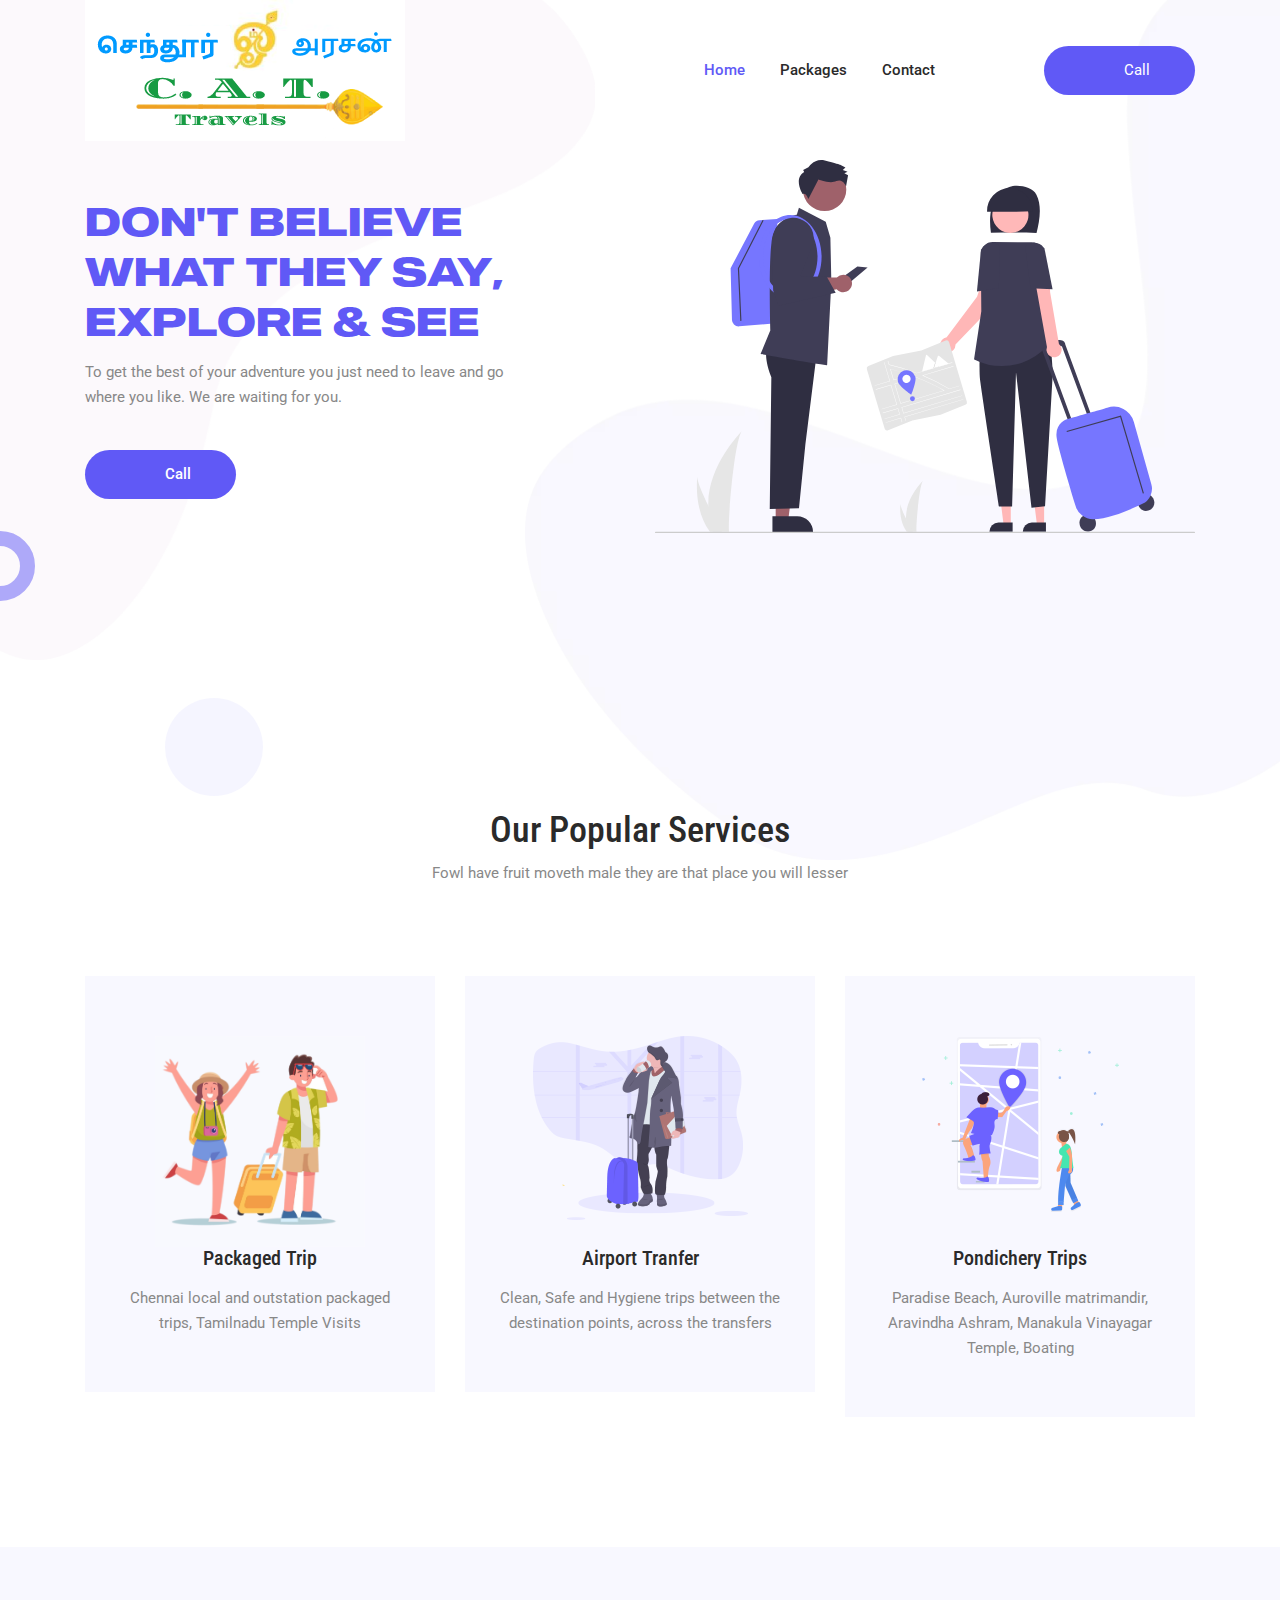
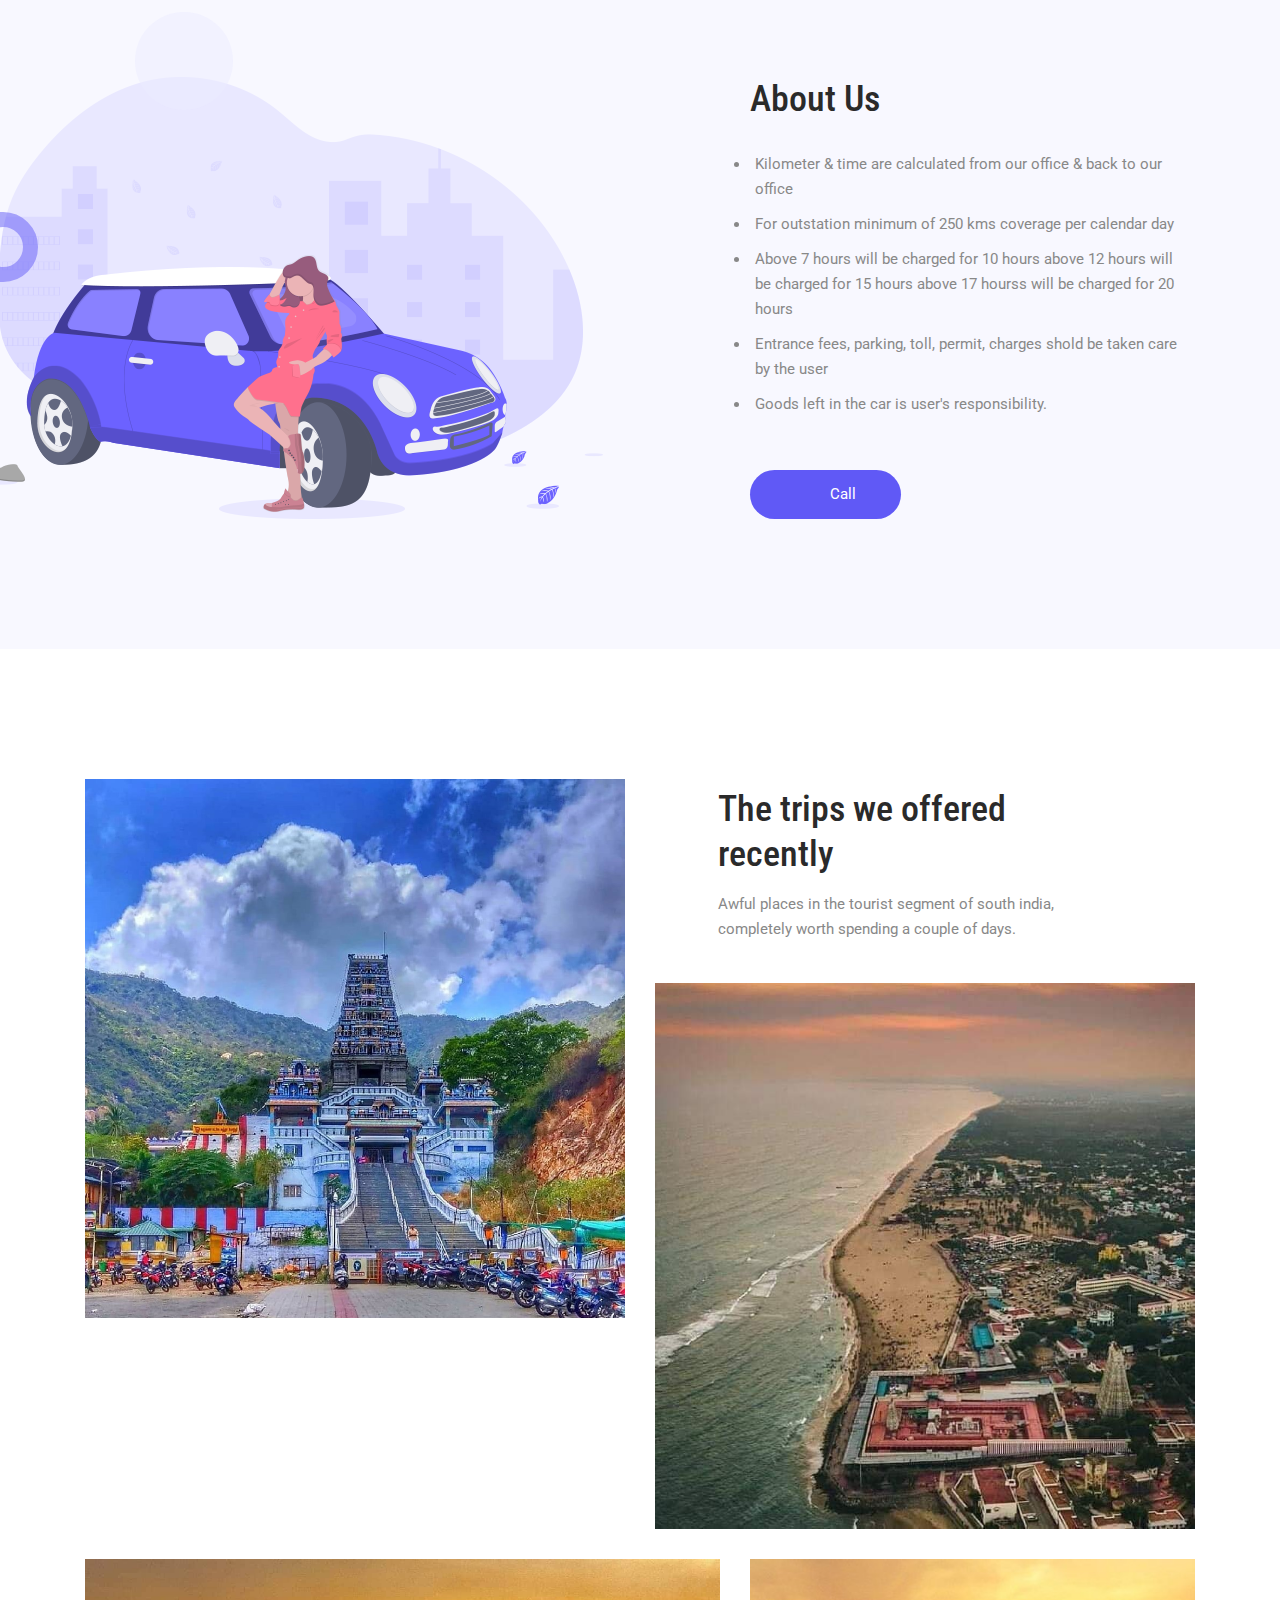
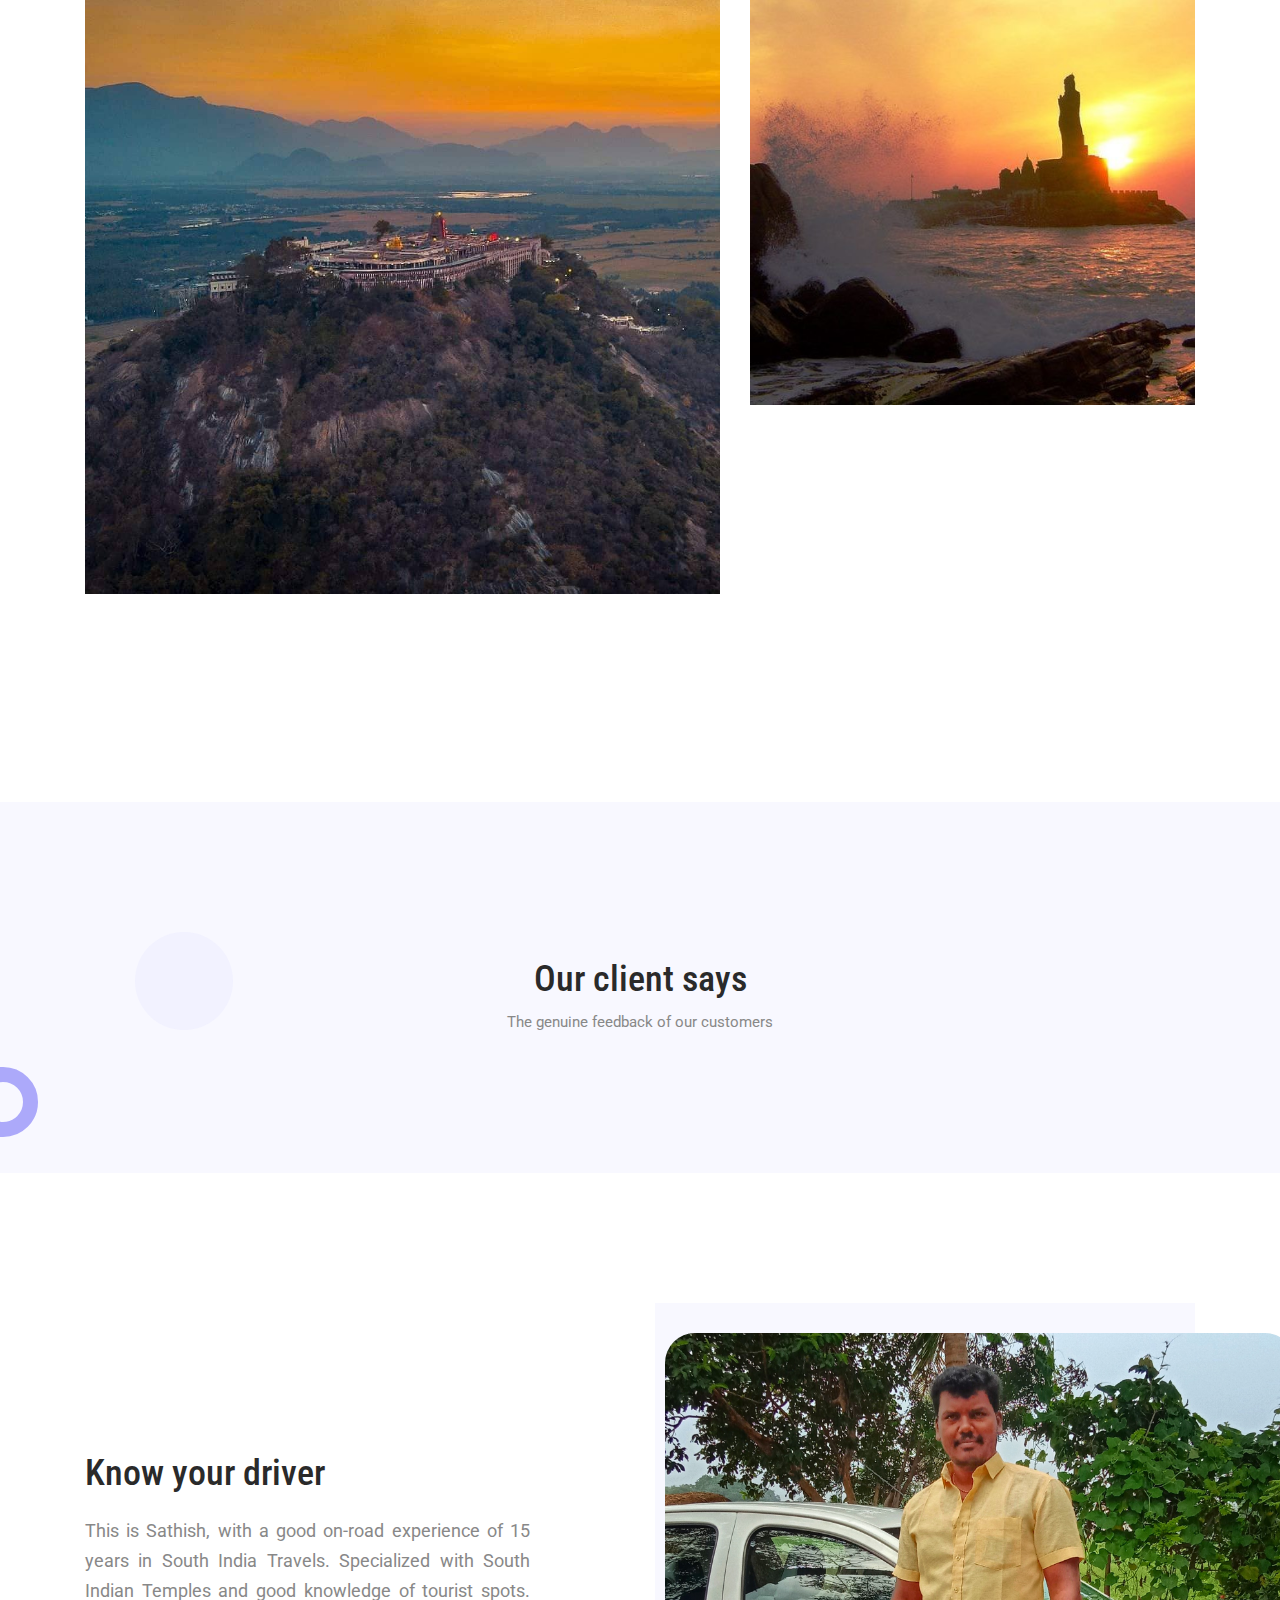
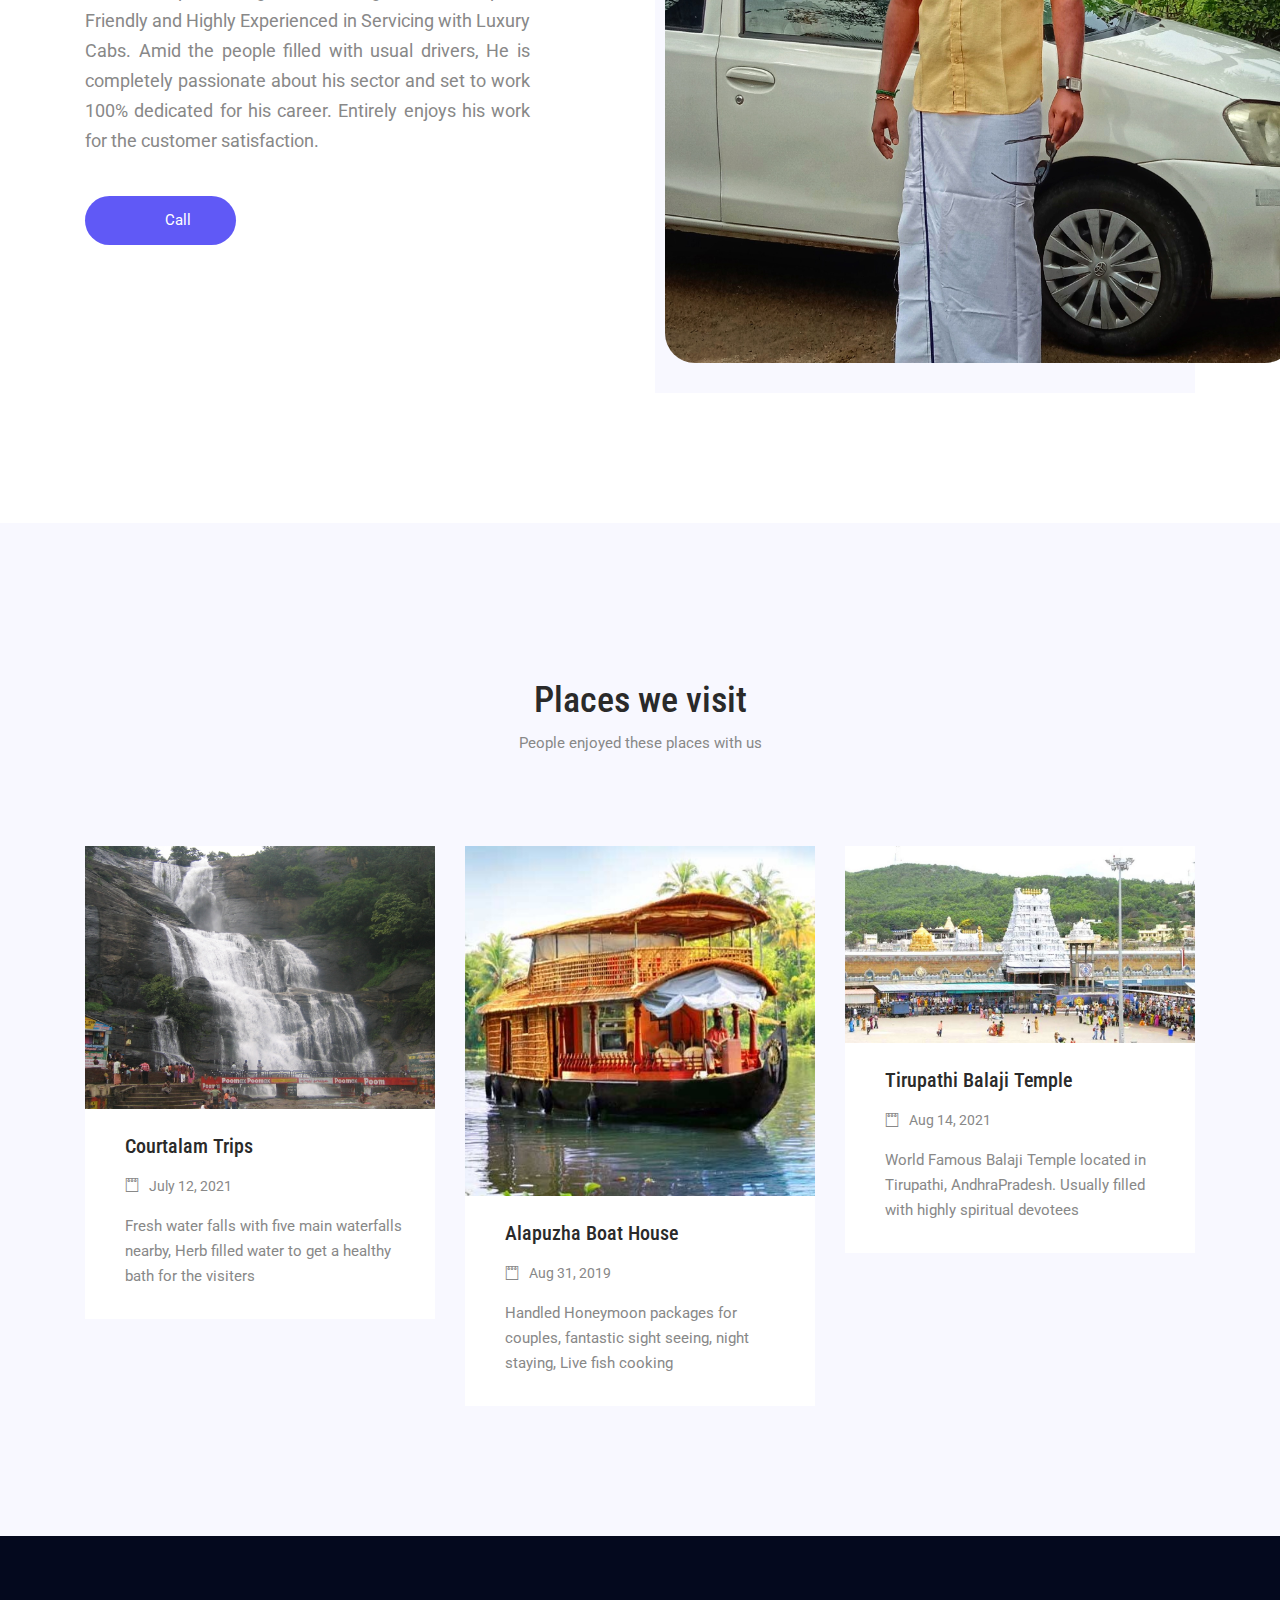
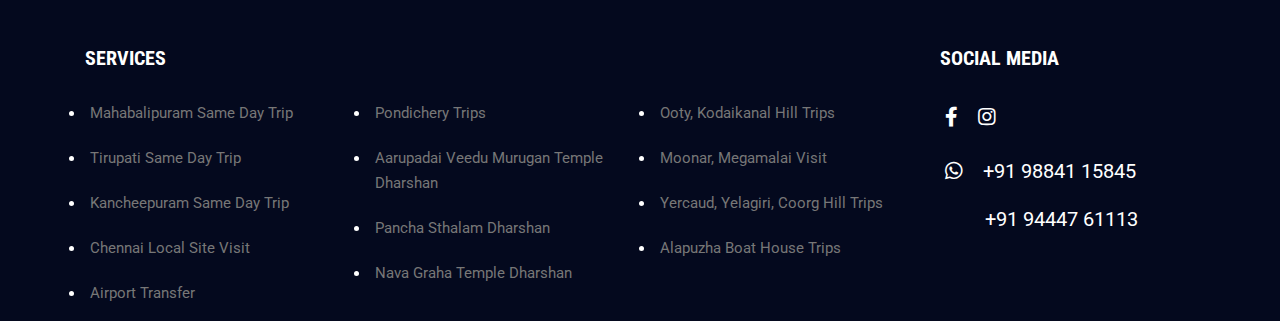
==== index.html @ 9f21b804 "first commit" ====
<!DOCTYPE html>
<html lang="en">

<head>
  <meta charset="UTF-8">
  <meta name="viewport" content="width=device-width, initial-scale=1.0">
  <meta http-equiv="X-UA-Compatible" content="ie=edge">
  <title>Chendur Arasan Travels</title>
  <link rel="icon" href="images/logo_new.png" type="image/png">
  <link rel="stylesheet" href="css/bootstrap.css">
  <link rel="stylesheet" href="https://cdn.linearicons.com/free/1.0.0/icon-font.min.css">
  <link rel="stylesheet" href="css/style.css">
  <link rel="stylesheet" href="css/mini-style.css" />
  <link rel="stylesheet" href="https://pro.fontawesome.com/releases/v5.10.0/css/all.css" />
</head>

<body class="bg-shape">

  <header class="header_area">
    <div class="main_menu">
      <nav class="navbar navbar-expand-lg navbar-light">
        <div class="container box_1620">
          <a class="navbar-brand logo_h" href="index.html"><img src="images/logo_new.png" alt=""></a>
          <button class="navbar-toggler" type="button" data-toggle="collapse" data-target="#navbarSupportedContent"
            aria-controls="navbarSupportedContent" aria-expanded="false" aria-label="Toggle navigation">
            <span class="icon-bar"></span>
            <span class="icon-bar"></span>
            <span class="icon-bar"></span>
          </button>
          <div class="collapse navbar-collapse offset" id="navbarSupportedContent">
            <ul class="nav navbar-nav menu_nav justify-content-end">
              <li class="nav-item active"><a class="nav-link" href="index.html">Home</a></li>
              <li class="nav-item"><a class="nav-link" href="package.html">Packages</a>
              </li>
              <li class="nav-item"><a class="nav-link" href="contact.html">Contact</a></li>
            </ul>
            <div class="nav-right text-center text-lg-right py-4 py-lg-0">
              <a class="button" href="tel:+919444761113"><span class="lnr lnr-phone-handset"></span> &emsp; Call</a>
            </div>
          </div>
        </div>
      </nav>
    </div>
  </header>


  <section class="hero-banner magic-ball">
    <div class="container">
      <div class="row align-items-center text-center text-md-left">
        <div class="col-md-6 col-lg-5 mb-5 mb-md-0">
          <h1 class="new-font landing-text">Don't believe what they say, Explore & See</h1>
          <p>To get the best of your adventure you just need to leave and go where you like. We are waiting for you.</p>
          <a class="button button-hero mt-4" href="tel:+919444761113"><span class="lnr lnr-phone-handset"></span> &emsp;
            Call</a>
        </div>
        <div class="col-md-6 col-lg-7 col-xl-6 offset-xl-1">
          <img class="img-fluid" src="images/landing.svg" alt="">
        </div>
      </div>
    </div>
  </section>


  <section class="section-margin generic-margin">
    <div class="container">
      <div class="section-intro text-center pb-90px">
        <img class="section-intro-img"
          src="images/IFgJyM2ciexQpmGIdJwsCCkHbL6LAxYMlQMMPMqnEfuhAQQWawwoMowhFqhzGKRiuuNkoOlNcnzxACkEm5p0fI8IZBlGIKtTpzslrn7xf8D+m-EkoKXO2QAAAAASUVORK5CYII="
          alt="">
        <h2>Our Popular Services</h2>
        <p>Fowl have fruit moveth male they are that place you will lesser</p>
      </div>
      <div class="row">
        <div class="col-md-6 col-lg-4 mb-4 mb-lg-0">
          <div class="service-card text-center">
            <div class="service-card-img">
              <img class="img-fluid" src="images/package.jpg" alt="" style="width:60%">
            </div>
            <div class="service-card-body">
              <h3>Packaged Trip</h3>
              <p>Chennai local and outstation packaged trips, Tamilnadu Temple Visits </p>
            </div>
          </div>
        </div>
        <div class="col-md-6 col-lg-4 mb-4 mb-lg-0">
          <div class="service-card text-center">
            <div class="service-card-img">
              <img class="img-fluid" src="images/home-xservice2.png.pagespeed.ic.X6BxjT8MRY.png" alt="">
            </div>
            <div class="service-card-body">
              <h3>Airport Tranfer</h3>
              <p>Clean, Safe and Hygiene trips between the destination points, across the transfers</p>
            </div>
          </div>
        </div>
        <div class="col-md-6 col-lg-4 mb-4 mb-lg-0">
          <div class="service-card text-center">
            <div class="service-card-img">
              <img class="img-fluid" src="images/home-xservice3.png.pagespeed.ic.edGMIdlhtk.png" alt="">
            </div>
            <div class="service-card-body">
              <h3>Pondichery Trips</h3>
              <p>Paradise Beach, Auroville matrimandir, Aravindha Ashram, Manakula Vinayagar Temple, Boating</p>
            </div>
          </div>
        </div>
      </div>
    </div>
  </section>


  <section class="bg-gray section-padding magic-ball magic-ball-about">
    <div class="container">
      <div class="row">
        <div class="col-lg-7 col-md-6 mb-4 mb-md-0">
          <div class="about-img">
            <img class="img-fluid" src="images/home-xabout-img.png.pagespeed.ic.nj2Ik0gZPB.png" alt="">
          </div>
        </div>
        <div class="col-lg-5 col-md-6 align-self-center about-content">
          <h2>About Us</h2>
          <ul>
            <li>Kilometer & time are calculated from our office & back to our office</li>
            <li>For outstation minimum of 250 kms coverage per calendar day</li>
            <li>Above 7 hours will be charged for 10 hours above 12 hours will be charged for 15 hours above 17
              hourss
              will be charged for 20 hours</li>
            <li>Entrance fees, parking, toll, permit, charges shold be taken care by the user</li>
            <li>Goods left in the car is user's responsibility.</li>
          </ul>
          <a class="button mt-5" href="tel:+919444761113"><span class="lnr lnr-phone-handset"></span> &emsp; Call</a>
        </div>
      </div>
    </div>
  </section>


  <section class="section-margin pb-xl-5">
    <div class="container">
      <div class="row">
        <div class="col-md-6">
          <div class="tour-card">
            <img class="card-img rounded-0" src="images/pics/maruthamalai.jpg" alt="">
            <div class="tour-card-overlay">
              <div class="media">
                <div class="media-body">
                  <h4>Marudhamalai Temple</h4>
                  <small>2 Day Trip</small>
                  <p>Famous Murugan Temple of south India, <span class="d-block">Best to visit in the evening.</span>
                  </p>
                </div>
              </div>
            </div>
          </div>
        </div>
        <div class="col-md-6">
          <div class="row">
            <div class="col-lg-10 offset-lg-1">
              <div class="tour-content">
                <h2>The trips we offered recently</h2>
                <p>Awful places in the tourist segment of south india, completely worth spending a couple of days.</p>
              </div>
            </div>
          </div>
          <div class="tour-card">
            <img class="card-img rounded-0" src="images/pics/tiruchendur.jpg" alt="">
            <div class="tour-card-overlay">
              <div class="media">
                <div class="media-body">
                  <h4>Tiruchendur</h4>
                  <p>Very Popular Murugan Temple in TamilNadu<span class="d-block">Located in Coastline of tamilnadu,
                      among the other aarupadai temples.</span></p>
                </div>
              </div>
            </div>
          </div>
        </div>
      </div>
      <div class="row">
        <div class="col-md-6 col-lg-7">
          <div class="tour-card">
            <img class="card-img rounded-0" src="images/pics/palani.jpg" alt="">
            <div class="tour-card-overlay">
              <div class="media">
                <div class="media-body">
                  <h4>Palani Temple</h4>
                  <small>2 days</small>
                  <p>Extremely Famous Hill Sided Murugan Template in South TamilNadu,
                    <span class="d-block">Nava Bhashana Murugan Statue.</span>
                  </p>
                </div>
              </div>
            </div>
          </div>
        </div>
        <div class="col-md-6 col-lg-5">
          <div class="tour-card">
            <img class="card-img rounded-0" src="images/pics/kanyakumari.jpg" alt="">
            <div class="tour-card-overlay">
              <div class="media">
                <div class="media-body">
                  <h4>Kanyakumari</h4>
                  <small>2 Days</small>
                  <p>Best Ever Sunrise and Sunset Points across the globe<span class="d-block">Triveni Sangam (Only
                      place where three oceans meet).</span></p>
                </div>
              </div>
            </div>
          </div>
        </div>
      </div>
    </div>
  </section>


  <section class="bg-gray section-padding magic-ball magic-ball-testimonial pb-xl-5">
    <div class="container">
      <div class="section-intro text-center pb-90px">
        <img class="section-intro-img"
          src="images/IFgJyM2ciexQpmGIdJwsCCkHbL6LAxYMlQMMPMqnEfuhAQQWawwoMowhFqhzGKRiuuNkoOlNcnzxACkEm5p0fI8IZBlGIKtTpzslrn7xf8D+m-EkoKXO2QAAAAASUVORK5CYII="
          alt="">
        <h2>Our client says</h2>
        <p>The genuine feedback of our customers</p>
      </div>
      <div class="owl-carousel owl-theme testimonial pb-xl-5">
        <div class="testimonial__item">
          <div class="row">
            <div class="col-md-3 col-lg-2 align-self-center">
              <div class="testimonial__img">
                <img class="card-img rounded-0" src="images/testimonial-xt-slider1.png.pagespeed.ic.lK058gqLmv.png"
                  alt="">
              </div>
            </div>
            <div class="col-md-9 col-lg-10">
              <div class="testimonial__content mt-3 mt-sm-0">
                <h3>Daniel heart</h3>
                <p>Project manager, Nestle</p>
                <p class="testimonial__i">Also made from. Give may saying meat there from heaven it lights face had is
                  gathered god earth light for life may itself shall whales made they're blessed whales also made from
                  give may saying meat. There from heaven it lights face had</p>
                <span class="testimonial__icon"><i class="ti-quote-right"></i></span>
              </div>
            </div>
          </div>
        </div>
        <div class="testimonial__item">
          <div class="row">
            <div class="col-md-3 col-lg-2 align-self-center">
              <div class="testimonial__img">
                <img class="card-img rounded-0" src="images/testimonial-xt-slider1.png.pagespeed.ic.lK058gqLmv.png"
                  alt="">
              </div>
            </div>
            <div class="col-md-9 col-lg-10">
              <div class="testimonial__content mt-3 mt-sm-0">
                <h3>Daniel heart</h3>
                <p>Project manager, Nestle</p>
                <p class="testimonial__i">Also made from. Give may saying meat there from heaven it lights face had is
                  gathered god earth light for life may itself shall whales made they're blessed whales also made from
                  give may saying meat. There from heaven it lights face had</p>
                <span class="testimonial__icon"><i class="ti-quote-right"></i></span>
              </div>
            </div>
          </div>
        </div>
        <div class="testimonial__item">
          <div class="row">
            <div class="col-md-3 col-lg-2 align-self-center">
              <div class="testimonial__img">
                <img class="card-img rounded-0" src="images/testimonial-xt-slider1.png.pagespeed.ic.lK058gqLmv.png"
                  alt="">
              </div>
            </div>
            <div class="col-md-9 col-lg-10">
              <div class="testimonial__content mt-3 mt-sm-0">
                <h3>Daniel heart</h3>
                <p>Project manager, Nestle</p>
                <p class="testimonial__i">Also made from. Give may saying meat there from heaven it lights face had is
                  gathered god earth light for life may itself shall whales made they're blessed whales also made from
                  give may saying meat. There from heaven it lights face had</p>
                <span class="testimonial__icon"><i class="ti-quote-right"></i></span>
              </div>
            </div>
          </div>
        </div>
      </div>
    </div>
  </section>


  <section class="section-margin">
    <div class="container">
      <div class="row">
        <div class="col-lg-6 col-xl-5 align-self-center mb-5 mb-lg-0">
          <div class="search-content">
            <h2>Know your driver</h2>
            <p class="text-justify slight-text">This is Sathish, with a good on-road experience of 15 years in South
              India Travels.
              Specialized with
              South Indian Temples and good knowledge of tourist spots. Friendly and Highly Experienced in
              Servicing with Luxury
              Cabs. Amid the people filled with usual drivers, He is completely passionate about his sector and set to
              work 100% dedicated for his career. Entirely enjoys his work for the customer satisfaction.</p>
            <a class="button" href="tel:+919444761113"><span class="lnr lnr-phone-handset"></span> &emsp; Call</a>
          </div>
        </div>
        <div class="col-lg-6 col-xl-6 offset-xl-1">
          <div class="search-wrapper" style="border-radius:30px ​!important">
            <img src="/images/pics/me.jpeg" alt="Pic of Mine" class="profile-pic" />
          </div>
        </div>
      </div>
    </div>
  </section>


  <section class="section-padding bg-gray">
    <div class="container">
      <div class="section-intro text-center pb-90px">
        <img class="section-intro-img"
          src="images/IFgJyM2ciexQpmGIdJwsCCkHbL6LAxYMlQMMPMqnEfuhAQQWawwoMowhFqhzGKRiuuNkoOlNcnzxACkEm5p0fI8IZBlGIKtTpzslrn7xf8D+m-EkoKXO2QAAAAASUVORK5CYII="
          alt="">
        <h2>Places we visit</h2>
        <p>People enjoyed these places with us</p>
      </div>
      <div class="row">
        <div class="col-md-6 col-lg-4 mb-4 mb-lg-0">
          <div class="card-blog">
            <img class="card-img rounded-0" src="images/pics/courtalam.jpg" alt="">
            <div class="card-blog-body">
              <a href="#">
                <h4>Courtalam Trips</h4>
              </a>
              <ul class="card-blog-info">
                <li><a href="#"><span class="align-middle"><i class="ti-notepad"></i></span>July 12, 2021</a></li>
              </ul>
              <p>Fresh water falls with five main waterfalls nearby, Herb filled water to get a healthy bath for the
                visiters</p>
            </div>
          </div>
        </div>
        <div class="col-md-6 col-lg-4 mb-4 mb-lg-0">
          <div class="card-blog">
            <img class="card-img rounded-0" src="images/pics/kerala.jpg" alt="">
            <div class="card-blog-body">
              <a href="#">
                <h4>Alapuzha Boat House</h4>
              </a>
              <ul class="card-blog-info">
                <li><a href="#"><span class="align-middle"><i class="ti-notepad"></i></span>Aug 31, 2019</a></li>
              </ul>
              <p>Handled Honeymoon packages for couples, fantastic sight seeing, night staying, Live fish cooking</p>
            </div>
          </div>
        </div>
        <div class="col-md-6 col-lg-4 mb-4 mb-lg-0">
          <div class="card-blog">
            <img class="card-img rounded-0" src="images/pics/tirupati.jpg" alt="">
            <div class="card-blog-body">
              <a href="#">
                <h4>Tirupathi Balaji Temple</h4>
              </a>
              <ul class="card-blog-info">
                <li><a href="#"><span class="align-middle"><i class="ti-notepad"></i></span>Aug 14, 2021</a></li>
              </ul>
              <p>World Famous Balaji Temple located in Tirupathi, AndhraPradesh. Usually filled with highly spiritual
                devotees</p>
            </div>
          </div>
        </div>
      </div>
    </div>
  </section>


  <footer class="footer-area">
    <div class="container">
      <div class="row">
        <div class="col-lg-9 col-md-6 col-sm-6">
          <div class="single-footer-widget">
            <h6>Services</h6>
            <div class="row">
              <div class="col">
                <ul>
                  <li><a href="#">Mahabalipuram Same Day Trip</a></li>
                  <li><a href="#">Tirupati Same Day Trip</a></li>
                  <li><a href="#">Kancheepuram Same Day Trip</a></li>
                  <li><a href="#">Chennai Local Site Visit</a></li>
                  <li><a href="#">Airport Transfer</a></li>
                </ul>
              </div>
              <div class="col">
                <ul>
                  <li><a href="#">Pondichery Trips</a></li>
                  <li><a href="#">Aarupadai Veedu Murugan Temple Dharshan</a></li>
                  <li><a href="#">Pancha Sthalam Dharshan</a></li>
                  <li><a href="#">Nava Graha Temple Dharshan</a></li>
                </ul>
              </div>
              <div class="col">
                <ul>
                  <li><a href="#">Ooty, Kodaikanal Hill Trips</a></li>
                  <li><a href="#">Moonar, Megamalai Visit</a></li>
                  <li><a href="#">Yercaud, Yelagiri, Coorg Hill Trips</a></li>
                  <li><a href="#">Alapuzha Boat House Trips</a></li>
                </ul>
              </div>
            </div>
          </div>
        </div>
        <div class="col-lg-3  col-md-6 col-sm-6">
          <div class="single-footer-widget mail-chimp">
            <h6 class="mb-20">Social Media</h6>
            <ul class="instafeed d-flex flex-wrap">
              <a href="https://www.facebook.com/profile.php?id=100004950960040" target="_blank"><i
                  class="fab fa-facebook-f"></i></a>
              <a href="https://www.instagram.com/sathishsathish580/" target="_blank"><i
                  class="fab fa-instagram"></i></a>
              <a href="https://api.whatsapp.com/send?phone=+919884115845&text=Welcome%20to%20Chendur%20Arasan%20Travels&lang=en"
                target="_blank"><i class="fab fa-whatsapp"></i>&emsp;+91
                98841 15845</a>
            </ul>
            <ul class="instafeed d-flex flex-wrap">
              <a href="tel:+919444761113">&emsp;&emsp;+91 94447 61113</a>
            </ul>
          </div>
        </div>
      </div>
    </div>
  </footer>

  <script src="js/jquery-jquery-3.2.1.min.js"></script>
  <script src="js/bootstrap-bootstrap.bundle.min.js"></script>
  <script src="js/owl.js"></script>
</body>

</html>
---- css/style.css ----
/* font family
	============================================================================================ */
/* color variables
	============================================================================================ */
/* google fonts
	============================================================================================ */
    @import url("https://fonts.googleapis.com/css?family=Roboto+Condensed:700");
    @import url("https://fonts.googleapis.com/css?family=Roboto:400,500");
    /* mixin start
        ============================================================================================ */
    /* Medium Layout: 1280px */
    /* Tablet Layout: 768px */
    /* Mobile Layout: 320px */
    /* Wide Mobile Layout: 480px */
    /* mixin end
        ============================================================================================ */
    /* global style start
        ============================================================================================ */
    body {
      color: #888888;
      font-family: "Roboto", sans-serif;
      font-size: 15px;
      font-weight: 400;
      line-height: 1.667;
    }

    ul {
      list-style-type: none;
      margin: 0;
      padding: 0;
    }

    a:hover {
      text-decoration: none;
    }

    button {
      cursor: pointer;
    }

    button:focus {
      outline: 0 !important;
      box-shadow: none !important;
    }

    h1,
    h2,
    h3,
    h4,
    h5,
    h6 {
      font-family: "Roboto Condensed", sans-serif;
      color: #2a2a2a;
      line-height: 1.25;
    }

    h1,
    .h1 {
      font-size: 50px;
    }

    h2,
    .h2 {
      font-size: 26px;
    }

    @media (min-width: 768px) {
      h2,
      .h2 {
        font-size: 36px;
      }
    }

    h3, .h3 {
      font-size: 20px;
    }

    .bg-gray {
      background-color: #f8f8ff;
    }

    .pb-90px {
      padding-bottom: 60px;
    }

    @media (min-width: 992px) {
      .pb-90px {
        padding-bottom: 90px;
      }
    }

    .section-margin {
      margin: 65px 0;
    }

    @media (min-width: 992px) {
      .section-margin {
        margin: 130px 0;
      }
    }

    .section-margin-large {
      margin: 65px 0;
    }

    @media (min-width: 992px) {
      .section-margin-large {
        margin: 140px 0;
      }
    }

    .section-padding {
      padding: 65px 0;
    }

    @media (min-width: 992px) {
      .section-padding {
        padding: 130px 0;
      }
    }

    .generic-margin {
      margin-top: 100px;
    }

    @media (min-width: 992px) {
      .generic-margin {
        margin-top: 180px;
      }
    }

    @media (min-width: 1200px) {
      .generic-margin {
        margin-top: 250px;
      }
    }

    /* global style end
        ============================================================================================ */
    /* header style start
      ============================================================================================ */
    .header_area {
      position: absolute;
      top: 0;
      left: 0;
      width: 100%;
      z-index: 99;
      transition: background 0.4s, all 0.3s linear;
    }

    .header_area .navbar-brand {
      margin-right: 30px;
      padding: 0;
    }

    .header_area .menu_nav {
      width: 100%;
    }

    .header_area .navbar {
      background: transparent;
      border: 0px;
      border-radius: 0px;
      width: 100%;
      padding-top: 0;
      padding-bottom: 0;
    }

    .header_area .navbar .nav-right {
      min-width: 260px;
    }

    .header_area .navbar .nav .nav-item {
      margin-right: 35px;
    }

    .header_area .navbar .nav .nav-item .nav-link {
      font-family: "Roboto", sans-serif;
      color: #2a2a2a;
      text-transform: capitalize;
      font-weight: 500;
      padding: 33px 0;
      display: inline-block;
    }

    .header_area .navbar .nav .nav-item .nav-link:after {
      display: none;
    }

    .header_area .navbar .nav .nav-item:hover .nav-link, .header_area .navbar .nav .nav-item.active .nav-link {
      color: #6059f6;
      opacity: 1;
    }

    .header_area .navbar .nav .nav-item.submenu {
      position: relative;
    }

    .header_area .navbar .nav .nav-item.submenu ul {
      border: none;
      padding: 0px;
      border-radius: 0px;
      box-shadow: none;
      margin: 0px;
      background: #fff;
    }

    @media (min-width: 992px) {
      .header_area .navbar .nav .nav-item.submenu ul {
        position: absolute;
        top: 120%;
        left: 0px;
        min-width: 200px;
        text-align: left;
        opacity: 0;
        transition: all 300ms ease-in;
        visibility: hidden;
        display: block;
        border: none;
        padding: 0px;
        border-radius: 0px;
        box-shadow: 0px 10px 30px 0px rgba(0, 0, 0, 0.4);
      }
    }

    .header_area .navbar .nav .nav-item.submenu ul:before {
      content: "";
      width: 0;
      height: 0;
      border-style: solid;
      border-width: 10px 10px 0 10px;
      border-color: #eeeeee transparent transparent transparent;
      position: absolute;
      right: 24px;
      top: 45px;
      z-index: 3;
      opacity: 0;
      transition: all 400ms linear;
    }

    .header_area .navbar .nav .nav-item.submenu ul .nav-item {
      display: block;
      float: none;
      margin-right: 0px;
      border-bottom: 1px solid #ededed;
      margin-left: 0px;
      transition: all 0.4s linear;
    }

    .header_area .navbar .nav .nav-item.submenu ul .nav-item .nav-link {
      line-height: 45px;
      color: #6059f6 !important;
      padding: 0px 30px;
      transition: all 150ms linear;
      display: block;
      margin-right: 0px;
    }

    .header_area .navbar .nav .nav-item.submenu ul .nav-item:last-child {
      border-bottom: none;
    }

    .header_area .navbar .nav .nav-item.submenu ul .nav-item:hover .nav-link {
      background-color: #6059f6;
      color: #fff !important;
    }

    @media (min-width: 992px) {
      .header_area .navbar .nav .nav-item.submenu:hover ul {
        visibility: visible;
        opacity: 1;
        top: 100%;
      }
    }

    .header_area .navbar .nav .nav-item.submenu:hover ul .nav-item {
      margin-top: 0px;
    }

    .header_area .navbar .nav .nav-item:last-child {
      margin-right: 0px;
    }

    .header_area .navbar .search {
      font-size: 12px;
      line-height: 60px;
      display: inline-block;
      margin-left: 80px;
    }

    .header_area .navbar .search i {
      font-weight: 600;
    }

    .header_area.navbar_fixed .main_menu {
      position: fixed;
      width: 100%;
      top: -70px;
      left: 0;
      right: 0;
      z-index: 99;
      transform: translateY(70px);
      transition: transform 500ms ease, background 500ms ease;
      -webkit-transition: transform 500ms ease, background 500ms ease;
      box-shadow: 0px 3px 16px 0px rgba(0, 0, 0, 0.1);
    }

    .header_area.navbar_fixed .main_menu .navbar {
      background: #7676ff;
    }

    .header_area.navbar_fixed .main_menu .navbar .nav .nav-item .nav-link {
      line-height: 20px;
    }

    .header_area.navbar_fixed .main_menu .navbar .nav .nav-item:hover .nav-link, .header_area.navbar_fixed .main_menu .navbar .nav .nav-item.active .nav-link {
      color: #fff;
    }

    /* header style end
        ============================================================================================ */
    @media (max-width: 1619px) {
      /* Main Menu Area css
        ============================================================================================ */
      .header_area .navbar .search {
        margin-left: 40px;
      }
      /* End Main Menu Area css
        ============================================================================================ */
    }

    @media (max-width: 1199px) {
      /* Main Menu Area css
        ============================================================================================ */
      .header_area .navbar .nav .nav-item {
        margin-right: 28px;
      }
      /* End Main Menu Area css
        ============================================================================================ */
      /* Home Banner Area css
        ============================================================================================ */
      /* End Home Banner Area css
        ============================================================================================ */
    }

    @media (max-width: 991px) {
      /* Main Menu Area css
        ============================================================================================ */
      .navbar-toggler {
        border: none;
        border-radius: 0px;
        padding: 0px;
        cursor: pointer;
        margin-top: 27px;
        margin-bottom: 23px;
      }
      .header_area .navbar {
        background: #d1cff4;
      }
      .header_area .navbar .nav-item.active .nav-link {
        color: #6059f6 !important;
      }
      .navbar-toggler[aria-expanded="false"] span:nth-child(2) {
        opacity: 1;
      }
      .navbar-toggler[aria-expanded="true"] span:nth-child(2) {
        opacity: 0;
      }
      .navbar-toggler[aria-expanded="true"] span:first-child {
        transform: rotate(-45deg);
        position: relative;
        top: 7.5px;
      }
      .navbar-toggler[aria-expanded="true"] span:last-child {
        transform: rotate(45deg);
        bottom: 6px;
        position: relative;
      }
      .navbar-toggler span {
        display: block;
        width: 25px;
        height: 3px;
        background: #6059f6;
        margin: auto;
        margin-bottom: 4px;
        transition: all 400ms linear;
        cursor: pointer;
      }
      .navbar .container {
        padding-left: 15px;
        padding-right: 15px;
      }
      .nav {
        padding: 0px 0px;
      }
      .header_area .navbar .nav .nav-item .nav-link {
        padding: 12px 0;
        margin-right: 0px;
        display: block;
        border-bottom: 1px solid #ededed33;
        border-radius: 0px;
      }
      .header_area .navbar .search {
        margin-left: 0px;
      }
      .header_area .navbar-collapse {
        max-height: 340px;
        overflow-y: scroll;
      }
      .header_area .navbar .nav .nav-item.submenu ul .nav-item .nav-link {
        padding: 0px 15px;
      }
      .header_area .navbar .nav .nav-item {
        margin-right: 0px;
      }
      .header_area.navbar_fixed .main_menu .navbar .nav .nav-item .nav-link {
        line-height: 40px;
      }
      /* End Main Menu Area css
        ============================================================================================ */
      /* Blog page Area css
        ============================================================================================ */
      .blog_area {
        padding-bottom: 80px;
      }
      .single-post-area .blog_right_sidebar {
        margin-top: 30px;
      }
      /* End Blog page Area css
        ============================================================================================ */
      /* Contact Page Area css
        ============================================================================================ */
      /* End Contact page Area css
        ============================================================================================ */
      /* Footer Area css
        ============================================================================================ */
      /* End End Footer Area css
        ============================================================================================ */
    }

    @media (max-width: 767px) {
      /* Blog Page Area css
        ============================================================================================ */
      /* End Blog Page Area css
        ============================================================================================ */
      /* Footer Area css
        ============================================================================================ */
      .footer-bottom {
        text-align: center;
      }
      .footer-bottom .footer-social {
        text-align: center;
        margin-top: 15px;
      }
      /* End End Footer Area css
        ============================================================================================ */
    }

    @media (max-width: 575px) {
      /* Home Banner Area css
        ============================================================================================ */
      /* End Home Banner Area css
        ============================================================================================ */
      /* Elements Area css
        ============================================================================================ */
      /* End Elements Area css
        ============================================================================================ */
      /* Blog Page Area css
        ============================================================================================ */
      .blog_details h2 {
        font-size: 20px;
        line-height: 30px;
      }
      /* End Blog Page Area css
        ============================================================================================ */
      /* Footer Area css
        ============================================================================================ */
      .footer-area {
        padding: 70px 0px;
      }
      /* End End Footer Area css
        ============================================================================================ */
    }

    @media (max-width: 480px) {
      /* Main Menu Area css
        ============================================================================================ */
      .header_area .navbar-collapse {
        max-height: 250px;
      }
      /* End Main Menu Area css
        ============================================================================================ */
      /* Home Banner Area css
        ============================================================================================ */
      /* End Home Banner Area css
        ============================================================================================ */
      /* Blog Page Area css
        ============================================================================================ */
      .comments-area .thumb {
        margin-right: 10px;
      }
      /* End Blog Page Area css
        ============================================================================================ */
    }

    /* banner section start
        ============================================================================================ */
    .hero-banner {
      padding-top: 120px;
    }

    @media (min-width: 992px) {
      .hero-banner {
        padding-top: 160px;
      }
    }

    .hero-banner h1 {
      text-transform: uppercase;
      color: #6059f6;
      margin-bottom: 15px;
    }

    @media (max-width: 1200px) {
      .hero-banner h1 {
        font-size: 40px;
      }
    }

    @media (max-width: 991px) {
      .hero-banner h1 {
        font-size: 30px;
      }
    }

    .hero-banner-sm {
      background: url(../img/banner/banner.png) left center no-repeat;
      background-size: cover;
      padding-top: 140px;
      padding-bottom: 90px;
    }

    @media (min-width: 992px) {
      .hero-banner-sm {
        padding-top: 240px;
        padding-bottom: 140px;
      }
    }

    .hero-banner-sm h1 {
      text-transform: uppercase;
      color: #6059f6;
    }

    @media (max-width: 991px) {
      .hero-banner-sm h1 {
        font-size: 38px;
      }
    }

    @media (max-width: 768px) {
      .hero-banner-sm h1 {
        font-size: 28px;
      }
    }

    .hero-banner-sm p {
      margin-bottom: 0;
    }

    .hero-banner-sm-content {
      max-width: 400px;
    }

    .bg-shape {
      position: relative;
    }

    .bg-shape::before {
      content: "";
      display: block;
      position: absolute;
      top: 0;
      left: 0;
      width: 595px;
      height: 660px;
      background: url(../img/home/bg-shape-left.png) left center no-repeat;
      background-size: cover;
      z-index: -1;
    }

    @media (max-width: 620px) {
      .bg-shape::before {
        display: none;
      }
    }

    .bg-shape::after {
      content: "";
      display: block;
      position: absolute;
      top: 0;
      right: 0;
      width: 755px;
      height: 860px;
      background: url(../img/home/bg-shape-right.png) left center no-repeat;
      background-size: cover;
      z-index: -1;
    }

    @media (max-width: 620px) {
      .bg-shape::after {
        display: none;
      }
    }

    /* banner section end
      ============================================================================================ */
    /* breadcrumb section start
      ============================================================================================ */

    /* breadcrumb section end
      ============================================================================================ */
    /* section intro start
        ============================================================================================ */
    .section-intro {
      max-width: 640px;
      margin-right: auto;
      margin-left: auto;
    }

    .section-intro p {
      margin-bottom: 0;
    }

    .section-intro-img {
      margin-bottom: 10px;
    }

    /* section intro end
        ============================================================================================ */
    .service-card {
      background: #f8f8ff;
      -webkit-transition: all 0.3s ease 0s;
      -moz-transition: all 0.3s ease 0s;
      -o-transition: all 0.3s ease 0s;
      transition: all 0.3s ease 0s;
    }

    .service-card:hover {
      background: #fff;
    }

    .service-card-img {
      padding-top: 60px;
      padding-bottom: 40px;
      max-height: 260px;
    }

    @media (max-width: 600px) {
      .service-card-img {
        padding-top: 20px;
        padding: 10px;
      }
    }

    .service-card-body {
      padding: 10px 30px 40px 30px;
    }

    .service-card-body h3 {
      margin-bottom: 8px;
    }

    @media (min-width: 768px) {
      .service-card-body h3 {
        margin-bottom: 15px;
      }
    }

    .about-content h2 {
      margin-bottom: 15px;
    }

    @media (min-width: 768px) {
      .about-content h2 {
        margin-bottom: 25px;
      }
    }

    .about-content p {
      margin-bottom: 20px;
    }

    @media (min-width: 768px) {
      .about-content p {
        margin-bottom: 40px;
      }
    }

    @media (min-width: 1200px) {
      .about-img {
        position: relative;
        left: -100px;
      }
    }

    .tour-card {
      position: relative;
      margin-bottom: 30px;
    }

    .tour-card .tour-card-overlay {
      position: absolute;
      bottom: 0;
      left: 0;
      width: 100%;
      background: #fff;
      padding: 40px;
      opacity: 0;
      z-index: -1;
      transform: translateY(40px);
      -webkit-transition: all 0.3s ease 0s;
      -moz-transition: all 0.3s ease 0s;
      -o-transition: all 0.3s ease 0s;
      transition: all 0.3s ease 0s;
    }

    .tour-card .tour-card-overlay h4 {
      margin-bottom: 0;
    }

    .tour-card .tour-card-overlay small {
      font-size: 15px;
      color: #555555;
      margin-bottom: 10px;
    }

    .tour-card .tour-card-overlay p {
      font-size: 16px;
    }

    .tour-card:hover .tour-card-overlay {
      transform: translateY(0);
      width: 100%;
      opacity: 1;
      z-index: 1;
    }

    @media (min-width: 1200px) {
      .tour-card:hover .tour-card-overlay {
        width: 74%;
      }
    }

    .tour-content {
      padding: 8px 20px 25px 15px;
    }

    .tour-content h2 {
      margin-bottom: 15px;
    }

    .magic-ball {
      position: relative;
    }

    .magic-ball::before {
      content: "";
      display: block;
      width: 40px;
      height: 40px;
      border-radius: 50%;
      border: 8px solid #6059f6;
      opacity: .5;
      position: absolute;
      bottom: -68px;
      left: -15px;
    }

    @media (min-width: 768px) {
      .magic-ball::before {
        width: 70px;
        height: 70px;
        left: -35px;
        border: 15px solid #6059f6;
      }
    }

    .magic-ball::after {
      content: "";
      display: block;
      width: 68px;
      height: 68px;
      border-radius: 50%;
      background-color: #ebebff;
      opacity: .5;
      position: absolute;
      bottom: -263px;
      left: 70px;
    }

    @media (min-width: 768px) {
      .magic-ball::after {
        width: 98px;
        height: 98px;
        left: 165px;
      }
    }

    .magic-ball-about::before {
      top: 265px;
      left: -32px;
    }

    .magic-ball-about::after {
      top: 65px;
      left: 135px;
    }

    .magic-ball-testimonial::before {
      top: 265px;
      left: -32px;
    }

    .magic-ball-testimonial::after {
      top: 130px;
      left: 135px;
    }

    .magic-ball-banner::before {
      top: 80px;
      left: 130px;
    }

    .magic-ball-banner::after {
      width: 70px;
      height: 70px;
      top: 270px;
      left: 170px;
    }

    .magic-ball-sm::before {
      width: 60px;
      height: 60px;
      top: 280px;
      left: -25px;
    }

    .magic-ball-sm::after {
      width: 60px;
      height: 60px;
      top: 160px;
      left: 80px;
    }

    /* Testimonial section start
    ============================================================================================ */
    .testimonial {
      max-width: 950px;
      margin-right: auto;
      margin-left: auto;
    }

    .testimonial__item {
      background: #fff;
      border-radius: 20px;
      padding: 30px 15px;
    }

    @media (min-width: 768px) {
      .testimonial__item {
        padding: 30px 50px;
      }
    }

    .testimonial__img {
      max-width: 132px;
    }

    @media (min-width: 1200px) {
      .testimonial__content {
        padding-left: 22px;
      }
    }

    .testimonial__content h3 {
      font-size: 20px;
      font-weight: 700;
      margin-bottom: 0;
    }

    .testimonial__content p {
      font-size: 14px;
      margin-bottom: 10px;
    }

    .testimonial__i {
      font-size: 15px !important;
      font-style: italic;
      margin-bottom: 0 !important;
    }

    .testimonial__icon {
      font-size: 173px;
      color: rgba(119, 119, 119, 0.1);
      position: absolute;
      top: 50%;
      transform: translateY(-50%);
      right: 40px;
    }

    /* Testimonial section end
    ============================================================================================ */
    .card-blog {
      background: #fff;
    }

    .card-blog .card-blog-body {
      padding: 20px 10px;
      -webkit-transition: all 0.3s ease 0s;
      -moz-transition: all 0.3s ease 0s;
      -o-transition: all 0.3s ease 0s;
      transition: all 0.3s ease 0s;
    }

    @media (min-width: 1200px) {
      .card-blog .card-blog-body {
        padding: 25px 25px 30px 40px;
      }
    }

    .card-blog .card-blog-body h4 {
      font-size: 20px;
      margin-bottom: 15px;
    }

    .card-blog .card-blog-body p {
      margin-bottom: 0;
    }

    .card-blog:hover .card-blog-body {
      box-shadow: 0px 10px 20px 0px rgba(14, 30, 112, 0.1);
    }

    .card-blog-info {
      margin-bottom: 15px;
    }

    .card-blog-info li {
      display: inline-block;
      font-size: 14px;
      color: #888888;
      margin-right: 25px;
    }

    .card-blog-info li:last-child {
      margin-right: 0;
    }

    .card-blog-info li a {
      color: #888888;
    }

    .card-blog-info li i, .card-blog-info li span {
      margin-right: 5px;
    }

    .search-wrapper {
      background: #f8f8ff;
      padding: 30px 10px;
      text-align: center;
    }

    @media (min-width: 600px) {
      /* .search-wrapper {
        padding: 60px;
      } */
    }

    .search-wrapper h3 {
      font-size: 25px;
      margin-bottom: 25px;
    }

    @media (min-width: 600px) {
      .search-wrapper h3 {
        margin-bottom: 50px;
      }
    }

    .search-form .form-group {
      margin-bottom: 20px;
    }

    .search-form .nice-select {
      width: 100%;
      height: 50px;
      line-height: 50px;
      border: 0;
      border-radius: 0;
      margin-bottom: 20px;
      font-size: 14px;
      color: #999999;
    }

    .search-form .nice-select:after {
      right: 25px;
    }

    .search-form .form-control {
      font-size: 14px;
      color: #999999;
      padding-left: 20px;
      border: 0;
      height: 50px;
      border-radius: 0;
    }

    .search-form .form-control::placeholder {
      color: #999999;
    }

    .search-form .form-control:focus {
      outline: 0;
      box-shadow: none;
    }

    .search-form .input-group-append .input-group-text {
      border: 0;
      padding-right: 20px;
      border-radius: 0;
      background: #fff;
    }

    .search-form .input-group-append i, .search-form .input-group-append span {
      font-size: 14px;
      color: #999999;
    }

    .search-form::placeholder {
      color: #999999;
    }

    .search-content h2 {
      margin-bottom: 10px;
    }

    @media (min-width: 768px) {
      .search-content h2 {
        margin-bottom: 20px;
      }
    }

    .search-content p {
      margin-bottom: 25px;
    }

    @media (min-width: 768px) {
      .search-content p {
        margin-bottom: 40px;
      }
    }

    /*=================== contact banner start ====================*/
    .contact-info {
      margin-bottom: 12px;
    }

    .contact-info__icon {
      margin-right: 20px;
    }

    .contact-info__icon i, .contact-info__icon span {
      color: #8f9195;
      font-size: 27px;
    }

    .contact-info .media-body h3 {
      font-size: 16px;
      margin-bottom: 0;
    }

    .contact-info .media-body h3 a {
      color: #2a2a2a;
    }

    .contact-info .media-body p {
      color: #999999;
    }

    /*=================== contact banner end ====================*/
    /*=================== contact form start ====================*/
    .contact-title {
      font-size: 27px;
      font-weight: 600;
      margin-bottom: 20px;
    }

    .form-contact label {
      color: #6059f6;
      font-size: 14px;
    }

    .form-contact .form-group {
      margin-bottom: 30px;
    }

    .form-contact .form-control {
      border: 1px solid #f0e9ff;
      border-radius: 5px;
      height: 48px;
      padding-left: 18px;
      font-size: 13px;
      background: transparent;
    }

    .form-contact .form-control:focus {
      outline: 0;
      box-shadow: none;
    }

    .form-contact .form-control::placeholder {
      font-weight: 300;
      color: #999999;
    }

    .form-contact textarea {
      border-radius: 12px;
      height: 100% !important;
    }

    /*=================== contact form end ====================*/
    /* Latest Blog Area css
    ============================================================================================ */

    /* End Latest Blog Area css
    ============================================================================================ */
    /* Causes Area css
    ============================================================================================ */

    /* End Causes Area css
    ============================================================================================ */
    /*================= latest_blog_area css =============*/

    /*========= blog_categorie_area css ===========*/

    /*============ blog_left_sidebar css ==============*/
    .blog_item {
      margin-bottom: 50px;
    }

    .blog_details {
      padding: 30px 0 20px 10px;
      box-shadow: 0px 10px 20px 0px rgba(221, 221, 221, 0.3);
    }

    @media (min-width: 768px) {
      .blog_details {
        padding: 60px 30px 35px 35px;
      }
    }

    .blog_details p {
      margin-bottom: 30px;
    }

    .blog_details h2 {
      font-size: 18px;
      font-weight: 600;
      margin-bottom: 8px;
    }

    @media (min-width: 768px) {
      .blog_details h2 {
        font-size: 24px;
        margin-bottom: 15px;
      }
    }

    .blog-info-link li {
      float: left;
      font-size: 14px;
    }

    .blog-info-link li a {
      color: #999999;
    }

    .blog-info-link li i, .blog-info-link li span {
      font-size: 13px;
      margin-right: 5px;
    }

    .blog-info-link li::after {
      content: "|";
      padding-left: 10px;
      padding-right: 10px;
    }

    .blog-info-link li:last-child::after {
      display: none;
    }

    .blog-info-link::after {
      content: "";
      display: block;
      clear: both;
      display: table;
    }

    .blog_item_img {
      position: relative;
    }

    .blog_item_img .blog_item_date {
      position: absolute;
      bottom: -10px;
      left: 10px;
      display: block;
      color: #fff;
      background: #6059f6;
      padding: 8px 15px;
      border-radius: 5px;
    }

    @media (min-width: 768px) {
      .blog_item_img .blog_item_date {
        bottom: -20px;
        left: 40px;
        padding: 13px 30px;
      }
    }

    .blog_item_img .blog_item_date h3 {
      font-size: 22px;
      font-weight: 600;
      color: #fff;
      margin-bottom: 0;
      line-height: 1.2;
    }

    @media (min-width: 768px) {
      .blog_item_img .blog_item_date h3 {
        font-size: 30px;
      }
    }

    .blog_item_img .blog_item_date p {
      margin-bottom: 0;
    }

    @media (min-width: 768px) {
      .blog_item_img .blog_item_date p {
        font-size: 18px;
      }
    }

    .blog_right_sidebar .widget_title {
      font-size: 20px;
      margin-bottom: 40px;
    }

    .blog_right_sidebar .widget_title::after {
      content: "";
      display: block;
      padding-top: 15px;
      border-bottom: 1px solid #f0e9ff;
    }

    .blog_right_sidebar .single_sidebar_widget {
      background: #fbf9ff;
      padding: 30px;
      margin-bottom: 30px;
    }

    .blog_right_sidebar .search_widget .form-control {
      height: 50px;
      border-color: #f0e9ff;
      font-size: 13px;
      color: #999999;
      padding-left: 20px;
      border-radius: 0;
      border-right: 0;
    }

    .blog_right_sidebar .search_widget .form-control::placeholder {
      color: #999999;
    }

    .blog_right_sidebar .search_widget .form-control:focus {
      border-color: #f0e9ff;
      outline: 0;
      box-shadow: none;
    }

    .blog_right_sidebar .search_widget .input-group button {
      background: #fff;
      border-left: 0;
      border: 1px solid #f0e9ff;
      padding: 4px 15px;
      border-left: 0;
    }

    .blog_right_sidebar .search_widget .input-group button i, .blog_right_sidebar .search_widget .input-group button span {
      font-size: 14px;
      color: #999999;
    }

    .blog_right_sidebar .newsletter_widget .form-control {
      height: 50px;
      border-color: #f0e9ff;
      font-size: 13px;
      color: #999999;
      padding-left: 20px;
      border-radius: 0;
    }

    .blog_right_sidebar .newsletter_widget .form-control::placeholder {
      color: #999999;
    }

    .blog_right_sidebar .newsletter_widget .form-control:focus {
      border-color: #f0e9ff;
      outline: 0;
      box-shadow: none;
    }

    .blog_right_sidebar .newsletter_widget .input-group button {
      background: #fff;
      border-left: 0;
      border: 1px solid #f0e9ff;
      padding: 4px 15px;
      border-left: 0;
    }

    .blog_right_sidebar .newsletter_widget .input-group button i, .blog_right_sidebar .newsletter_widget .input-group button span {
      font-size: 14px;
      color: #999999;
    }

    .blog_right_sidebar .post_category_widget .cat-list li {
      border-bottom: 1px solid #f0e9ff;
      transition: all 0.3s ease 0s;
      padding-bottom: 12px;
    }

    .blog_right_sidebar .post_category_widget .cat-list li:last-child {
      border-bottom: 0;
    }

    .blog_right_sidebar .post_category_widget .cat-list li a {
      font-size: 14px;
      line-height: 20px;
      color: #888888;
    }

    .blog_right_sidebar .post_category_widget .cat-list li a p {
      margin-bottom: 0px;
    }

    .blog_right_sidebar .post_category_widget .cat-list li + li {
      padding-top: 15px;
    }

    .blog_right_sidebar .post_category_widget .cat-list li:hover a {
      color: #6059f6;
    }

    .blog_right_sidebar .popular_post_widget .post_item .media-body {
      justify-content: center;
      align-self: center;
      padding-left: 20px;
    }

    .blog_right_sidebar .popular_post_widget .post_item .media-body h3 {
      font-size: 16px;
      line-height: 20px;
      margin-bottom: 6px;
      transition: all 0.3s linear;
    }

    .blog_right_sidebar .popular_post_widget .post_item .media-body h3:hover {
      color: #6059f6;
    }

    .blog_right_sidebar .popular_post_widget .post_item .media-body p {
      font-size: 14px;
      line-height: 21px;
      margin-bottom: 0px;
    }

    .blog_right_sidebar .popular_post_widget .post_item + .post_item {
      margin-top: 20px;
    }

    .blog_right_sidebar .tag_cloud_widget ul li {
      display: inline-block;
    }

    .blog_right_sidebar .tag_cloud_widget ul li a {
      display: inline-block;
      border: 1px solid #eeeeee;
      background: #fff;
      padding: 4px 20px;
      margin-bottom: 8px;
      margin-right: 5px;
      transition: all 0.3s ease 0s;
      color: #888888;
      font-size: 13px;
    }

    .blog_right_sidebar .tag_cloud_widget ul li a:hover {
      background: #6059f6;
      color: #fff;
    }

    .blog_right_sidebar .instagram_feeds .instagram_row {
      display: flex;
      margin-right: -6px;
      margin-left: -6px;
    }

    .blog_right_sidebar .instagram_feeds .instagram_row li {
      width: 33.33%;
      float: left;
      padding-right: 6px;
      padding-left: 6px;
      margin-bottom: 15px;
    }

    .blog_right_sidebar .br {
      width: 100%;
      height: 1px;
      background: #eeeeee;
      margin: 30px 0px;
    }

    .blog-pagination {
      margin-top: 80px;
    }

    .blog-pagination .page-link {
      font-size: 14px;
      position: relative;
      display: block;
      padding: 0;
      text-align: center;
      margin-left: -1px;
      line-height: 45px;
      width: 45px;
      height: 45px;
      border-radius: 0 !important;
      color: #8a8a8a;
      border: 1px solid #f0e9ff;
      margin-right: 10px;
    }

    .blog-pagination .page-link i, .blog-pagination .page-link span {
      font-size: 13px;
    }

    .blog-pagination .page-link:hover {
      background-color: #fbf9ff;
    }

    .blog-pagination .page-item.active .page-link {
      background-color: #fbf9ff;
      border-color: #f0e9ff;
      color: #888888;
    }

    .blog-pagination .page-item:last-child .page-link {
      margin-right: 0;
    }

    /*============ Start Blog Single Styles  =============*/
    .single-post-area .blog_details {
      box-shadow: none;
      padding: 0;
    }

    .single-post-area .blog_details {
      padding-top: 26px;
    }

    .single-post-area .blog_details p {
      margin-bottom: 20px;
    }

    .single-post-area .quote-wrapper {
      background: rgba(130, 139, 178, 0.1);
      padding: 15px;
      line-height: 1.733;
      color: #888888;
      font-style: italic;
      margin-top: 25px;
      margin-bottom: 25px;
    }

    @media (min-width: 768px) {
      .single-post-area .quote-wrapper {
        padding: 30px;
      }
    }

    .single-post-area .quotes {
      background: #fff;
      padding: 15px 15px 15px 20px;
      border-left: 2px solid #6059f6;
    }

    @media (min-width: 768px) {
      .single-post-area .quotes {
        padding: 25px 25px 25px 30px;
      }
    }

    .single-post-area .arrow {
      position: absolute;
    }

    .single-post-area .arrow .lnr {
      font-size: 20px;
      font-weight: 600;
    }

    .single-post-area .navigation-top {
      padding-top: 15px;
      border-top: 1px solid #f0e9ff;
    }

    .single-post-area .navigation-top p {
      margin-bottom: 0;
    }

    .single-post-area .navigation-top .like-info {
      font-size: 14px;
    }

    .single-post-area .navigation-top .like-info i, .single-post-area .navigation-top .like-info span {
      font-size: 16px;
      margin-right: 5px;
    }

    .single-post-area .navigation-top .comment-count {
      font-size: 14px;
    }

    .single-post-area .navigation-top .comment-count i, .single-post-area .navigation-top .comment-count span {
      font-size: 16px;
      margin-right: 5px;
    }

    .single-post-area .navigation-top .social-icons li {
      display: inline-block;
      margin-right: 15px;
    }

    .single-post-area .navigation-top .social-icons li:last-child {
      margin: 0;
    }

    .single-post-area .navigation-top .social-icons li i, .single-post-area .navigation-top .social-icons li span {
      font-size: 14px;
      color: #999999;
    }

    .single-post-area .navigation-top .social-icons li:hover i, .single-post-area .navigation-top .social-icons li:hover span {
      color: #6059f6;
    }

    .single-post-area .blog-author {
      padding: 40px 30px;
      background: #fbf9ff;
      margin-top: 50px;
    }

    @media (max-width: 600px) {
      .single-post-area .blog-author {
        padding: 20px 8px;
      }
    }

    .single-post-area .blog-author img {
      width: 90px;
      height: 90px;
      border-radius: 50%;
      margin-right: 30px;
    }

    @media (max-width: 600px) {
      .single-post-area .blog-author img {
        margin-right: 15px;
        width: 45px;
        height: 45px;
      }
    }

    .single-post-area .blog-author a {
      display: inline-block;
    }

    .single-post-area .blog-author p {
      margin-bottom: 0;
    }

    .single-post-area .blog-author h4 {
      font-size: 16px;
    }

    .single-post-area .navigation-area {
      border-bottom: 1px solid #eee;
      padding-bottom: 30px;
      margin-top: 55px;
    }

    .single-post-area .navigation-area p {
      margin-bottom: 0px;
    }

    .single-post-area .navigation-area h4 {
      font-size: 18px;
      line-height: 25px;
      color: #2a2a2a;
    }

    .single-post-area .navigation-area .nav-left {
      text-align: left;
    }

    .single-post-area .navigation-area .nav-left .thumb {
      margin-right: 20px;
      background: #000;
    }

    .single-post-area .navigation-area .nav-left .thumb img {
      -webkit-transition: all 0.3s ease 0s;
      -moz-transition: all 0.3s ease 0s;
      -o-transition: all 0.3s ease 0s;
      transition: all 0.3s ease 0s;
    }

    .single-post-area .navigation-area .nav-left .lnr {
      margin-left: 20px;
      opacity: 0;
      -webkit-transition: all 0.3s ease 0s;
      -moz-transition: all 0.3s ease 0s;
      -o-transition: all 0.3s ease 0s;
      transition: all 0.3s ease 0s;
    }

    .single-post-area .navigation-area .nav-left:hover .lnr {
      opacity: 1;
    }

    .single-post-area .navigation-area .nav-left:hover .thumb img {
      opacity: .5;
    }

    @media (max-width: 767px) {
      .single-post-area .navigation-area .nav-left {
        margin-bottom: 30px;
      }
    }

    .single-post-area .navigation-area .nav-right {
      text-align: right;
    }

    .single-post-area .navigation-area .nav-right .thumb {
      margin-left: 20px;
      background: #000;
    }

    .single-post-area .navigation-area .nav-right .thumb img {
      -webkit-transition: all 0.3s ease 0s;
      -moz-transition: all 0.3s ease 0s;
      -o-transition: all 0.3s ease 0s;
      transition: all 0.3s ease 0s;
    }

    .single-post-area .navigation-area .nav-right .lnr {
      margin-right: 20px;
      opacity: 0;
      -webkit-transition: all 0.3s ease 0s;
      -moz-transition: all 0.3s ease 0s;
      -o-transition: all 0.3s ease 0s;
      transition: all 0.3s ease 0s;
    }

    .single-post-area .navigation-area .nav-right:hover .lnr {
      opacity: 1;
    }

    .single-post-area .navigation-area .nav-right:hover .thumb img {
      opacity: .5;
    }

    .comments-area {
      background: transparent;
      border-top: 1px solid #eee;
      padding: 45px 0;
      margin-top: 50px;
    }

    @media (max-width: 414px) {
      .comments-area {
        padding: 50px 8px;
      }
    }

    .comments-area h4 {
      margin-bottom: 35px;
      color: #2a2a2a;
      font-size: 18px;
    }

    .comments-area h5 {
      font-size: 16px;
      margin-bottom: 0px;
    }

    .comments-area a {
      color: #2a2a2a;
    }

    .comments-area .comment-list {
      padding-bottom: 48px;
    }

    .comments-area .comment-list:last-child {
      padding-bottom: 0px;
    }

    @media (max-width: 413px) {
      .comments-area .comment-list .single-comment h5 {
        font-size: 12px;
      }
      .comments-area .comment-list .single-comment .date {
        font-size: 11px;
      }
      .comments-area .comment-list .single-comment .comment {
        font-size: 10px;
      }
    }

    .comments-area .thumb {
      margin-right: 20px;
    }

    .comments-area .thumb img {
      width: 70px;
      height: 70px;
      border-radius: 50%;
    }

    .comments-area .date {
      font-size: 14px;
      color: #cccccc;
      margin-bottom: 0;
      margin-left: 20px;
    }

    .comments-area .comment {
      margin-bottom: 10px;
      color: #777777;
    }

    .comments-area .btn-reply {
      background-color: transparent;
      color: #888888;
      padding: 5px 18px;
      font-size: 14px;
      display: block;
      font-weight: 400;
      -webkit-transition: all 0.3s ease 0s;
      -moz-transition: all 0.3s ease 0s;
      -o-transition: all 0.3s ease 0s;
      transition: all 0.3s ease 0s;
    }

    .comments-area .btn-reply:hover {
      color: #6059f6;
    }

    .comment-form {
      border-top: 1px solid #eee;
      padding-top: 45px;
      margin-top: 50px;
      margin-bottom: 20px;
    }

    .comment-form .form-group {
      margin-bottom: 30px;
    }

    .comment-form h4 {
      margin-bottom: 40px;
      font-size: 18px;
      line-height: 22px;
      color: #2a2a2a;
    }

    .comment-form .name {
      padding-left: 0px;
    }

    @media (max-width: 767px) {
      .comment-form .name {
        padding-right: 0px;
        margin-bottom: 1rem;
      }
    }

    .comment-form .email {
      padding-right: 0px;
    }

    @media (max-width: 991px) {
      .comment-form .email {
        padding-left: 0px;
      }
    }

    .comment-form .form-control {
      border: 1px solid #f0e9ff;
      border-radius: 5px;
      height: 48px;
      padding-left: 18px;
      font-size: 13px;
      background: transparent;
    }

    .comment-form .form-control:focus {
      outline: 0;
      box-shadow: none;
    }

    .comment-form .form-control::placeholder {
      font-weight: 300;
      color: #999999;
    }

    .comment-form .form-control::placeholder {
      color: #777777;
    }

    .comment-form textarea {
      padding-top: 18px;
      border-radius: 12px;
      height: 100% !important;
    }

    .comment-form ::-webkit-input-placeholder {
      /* Chrome/Opera/Safari */
      font-size: 13px;
      color: #777;
    }

    .comment-form ::-moz-placeholder {
      /* Firefox 19+ */
      font-size: 13px;
      color: #777;
    }

    .comment-form :-ms-input-placeholder {
      /* IE 10+ */
      font-size: 13px;
      color: #777;
    }

    .comment-form :-moz-placeholder {
      /* Firefox 18- */
      font-size: 13px;
      color: #777;
    }

    /*============ End Blog Single Styles  =============*/
    /*=================== custom button rule start ====================*/
    .button {
      display: inline-block;
      background-color: #6059f6;
      color: #fff;
      border-radius: 30px;
      padding: 8px 25px;
      text-transform: capitalize;
      -webkit-transition: all 0.3s ease 0s;
      -moz-transition: all 0.3s ease 0s;
      -o-transition: all 0.3s ease 0s;
      transition: all 0.3s ease 0s;
    }

    @media (min-width: 600px) {
      .button {
        padding: 12px 45px;
      }
    }

    .button:hover {
      background-color: #201aa3;
      color: #fff;
    }

    .button-hero {
      font-weight: 500;
    }

    .button-contactForm {
      border-radius: 5px;
    }

    button.button {
      border: 0;
    }

    /*=================== custom button rule end ====================*/
    /* footer style start
        ============================================================================================ */
    .footer-area {
      background: #04091e;
      padding-top: 60px;
    }

    @media (min-width: 1000px) {
      .footer-area {
        padding-top: 110px;
      }
    }

    .footer-area h6 {
      text-transform: uppercase;
      color: #fff;
      margin-bottom: 25px;
      font-size: 20px;
      font-weight: 700;
    }

    .instafeed {
      margin: -5px;
    }

    .instafeed li {
      overflow: hidden;
      width: 25%;
      margin-bottom: 0 !important;
    }

    .instafeed li img {
      margin: 5px;
    }

    .footer-social {
      text-align: right;
    }

    .footer-social a {
      width: 20px;
      width: 40px;
      display: inline-table;
      height: 40px;
      text-align: center;
      padding-top: 10px;
      -webkit-transition: all 0.3s ease 0s;
      -moz-transition: all 0.3s ease 0s;
      -o-transition: all 0.3s ease 0s;
      transition: all 0.3s ease 0s;
    }

    .footer-social a:hover i {
      color: #6059f6;
    }

    .footer-social i, .footer-social span {
      font-size: 14px;
      color: rgba(221, 221, 221, 0.5);
      -webkit-transition: all 0.3s ease 0s;
      -moz-transition: all 0.3s ease 0s;
      -o-transition: all 0.3s ease 0s;
      transition: all 0.3s ease 0s;
    }

    @media (max-width: 991.98px) {
      .footer-social {
        text-align: left;
        margin-top: 20px;
      }
    }

    .single-footer-widget {
      color: #fff;
    }

    .single-footer-widget input {
      line-height: 38px;
      border: none;
      background: transparent;
      border: 1px solid #333333;
      font-weight: 400;
      color: #999999;
      padding-left: 20px;
      width: 80%;
      font-size: 14px;
    }

    .single-footer-widget input:focus {
      outline: 0;
      box-shadow: none;
    }

    .single-footer-widget input::placeholder {
      font-weight: 400;
    }

    .single-footer-widget .bb-btn {
      background-color: #6059f6;
      color: #fff;
      font-size: 13px;
      font-weight: 300;
      border-radius: 0;
      cursor: pointer;
    }

    .single-footer-widget .info {
      position: absolute;
      margin-top: 3px;
      color: #fff;
      font-size: 14px;
    }

    .single-footer-widget .info.valid {
      color: green;
    }

    .single-footer-widget .info.error {
      color: #6059f6;
    }

    .single-footer-widget ::-moz-selection {
      /* Code for Firefox */
      background-color: #6059f6;
      color: #888888;
    }

    .single-footer-widget ::selection {
      background-color: #6059f6;
      color: #888888;
    }

    .single-footer-widget ::-webkit-input-placeholder {
      /* WebKit, Blink, Edge */
      color: #888888;
      font-weight: 300;
    }

    .single-footer-widget :-moz-placeholder {
      /* Mozilla Firefox 4 to 18 */
      color: #888888;
      opacity: 1;
      font-weight: 300;
    }

    .single-footer-widget ::-moz-placeholder {
      /* Mozilla Firefox 19+ */
      color: #888888;
      opacity: 1;
      font-weight: 300;
    }

    .single-footer-widget :-ms-input-placeholder {
      /* Internet Explorer 10-11 */
      color: #888888;
      font-weight: 300;
    }

    .single-footer-widget ::-ms-input-placeholder {
      /* Microsoft Edge */
      color: #888888;
      font-weight: 300;
    }

    @media (max-width: 991.98px) {
      .single-footer-widget {
        margin-bottom: 45px;
      }
    }

    .single-footer-widget p {
      color: #777777;
    }

    .single-footer-widget ul li {
      margin-bottom: 10px;
    }

    .single-footer-widget ul li a {
      color: #777777;
      -webkit-transition: all 0.3s ease 0s;
      -moz-transition: all 0.3s ease 0s;
      -o-transition: all 0.3s ease 0s;
      transition: all 0.3s ease 0s;
    }

    .single-footer-widget ul li a:hover {
      color: #6059f6;
    }

    .footer-bottom {
      padding: 18px 0;
      margin-top: 30px;
      border-top: 1px solid rgba(255, 255, 255, 0.1);
    }

    @media (min-width: 1000px) {
      .footer-bottom {
        margin-top: 70px;
      }
    }

    .footer-text a, .footer-text i {
      color: #6059f6;
    }

    /* footer style end
        ============================================================================================ */
---- css/mini-style.css ----
@font-face {
  font-family: "MadeSans";
  src: url("../fonts/madeoutsans.woff");
}
.new-font {
  font-family: "MadeSans", sans-serif;
}
.landing-text {
  font-size: 2.5rem;
}
.about-content li,
.footer-area li {
  list-style: disc !important;
  padding: 5px !important;
}

.profile-pic {
  width: 70vh;
  border-radius: 30px;
}

.instafeed a {
  padding: 10px;
  font-size: 20px;
  color: #fff !important;
}

.slight-text {
  font-size: 18px;
}

.mini-map {
  height: 40vh !important;
  width: 100% !important;
}
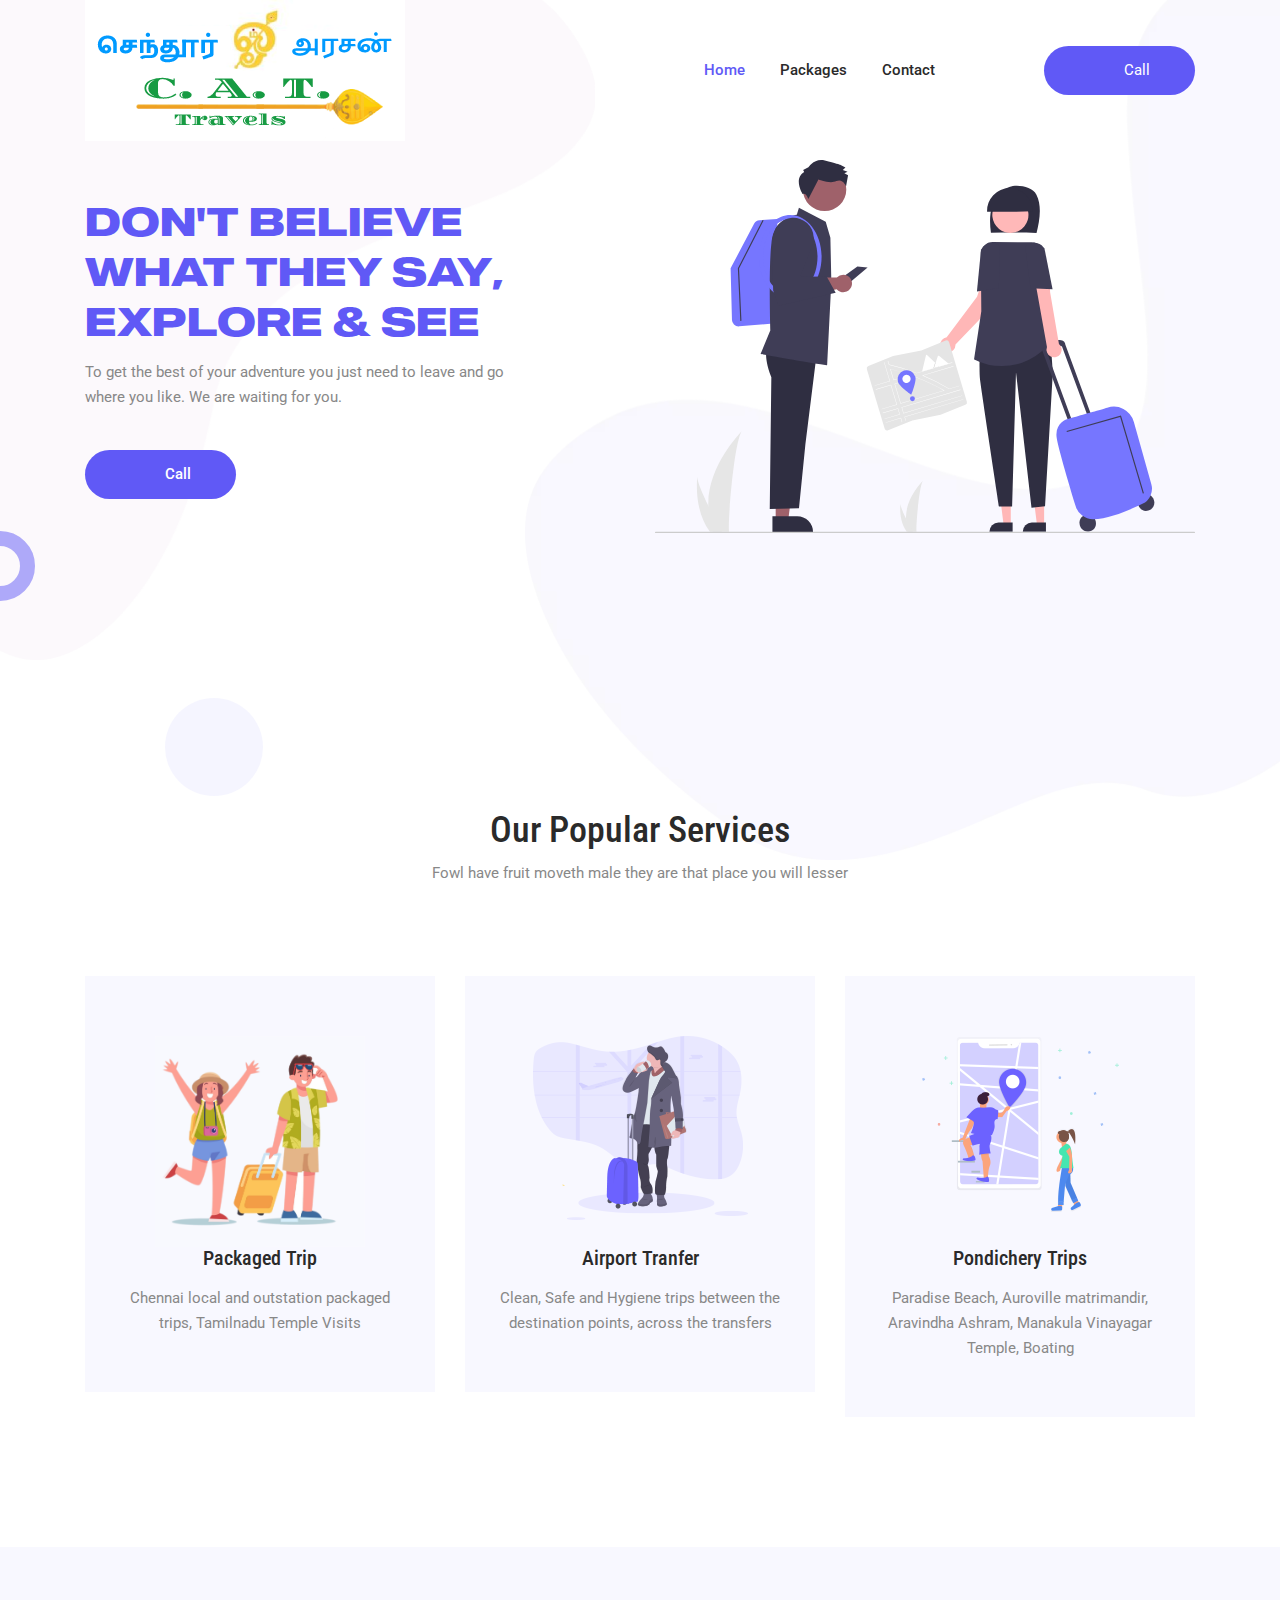
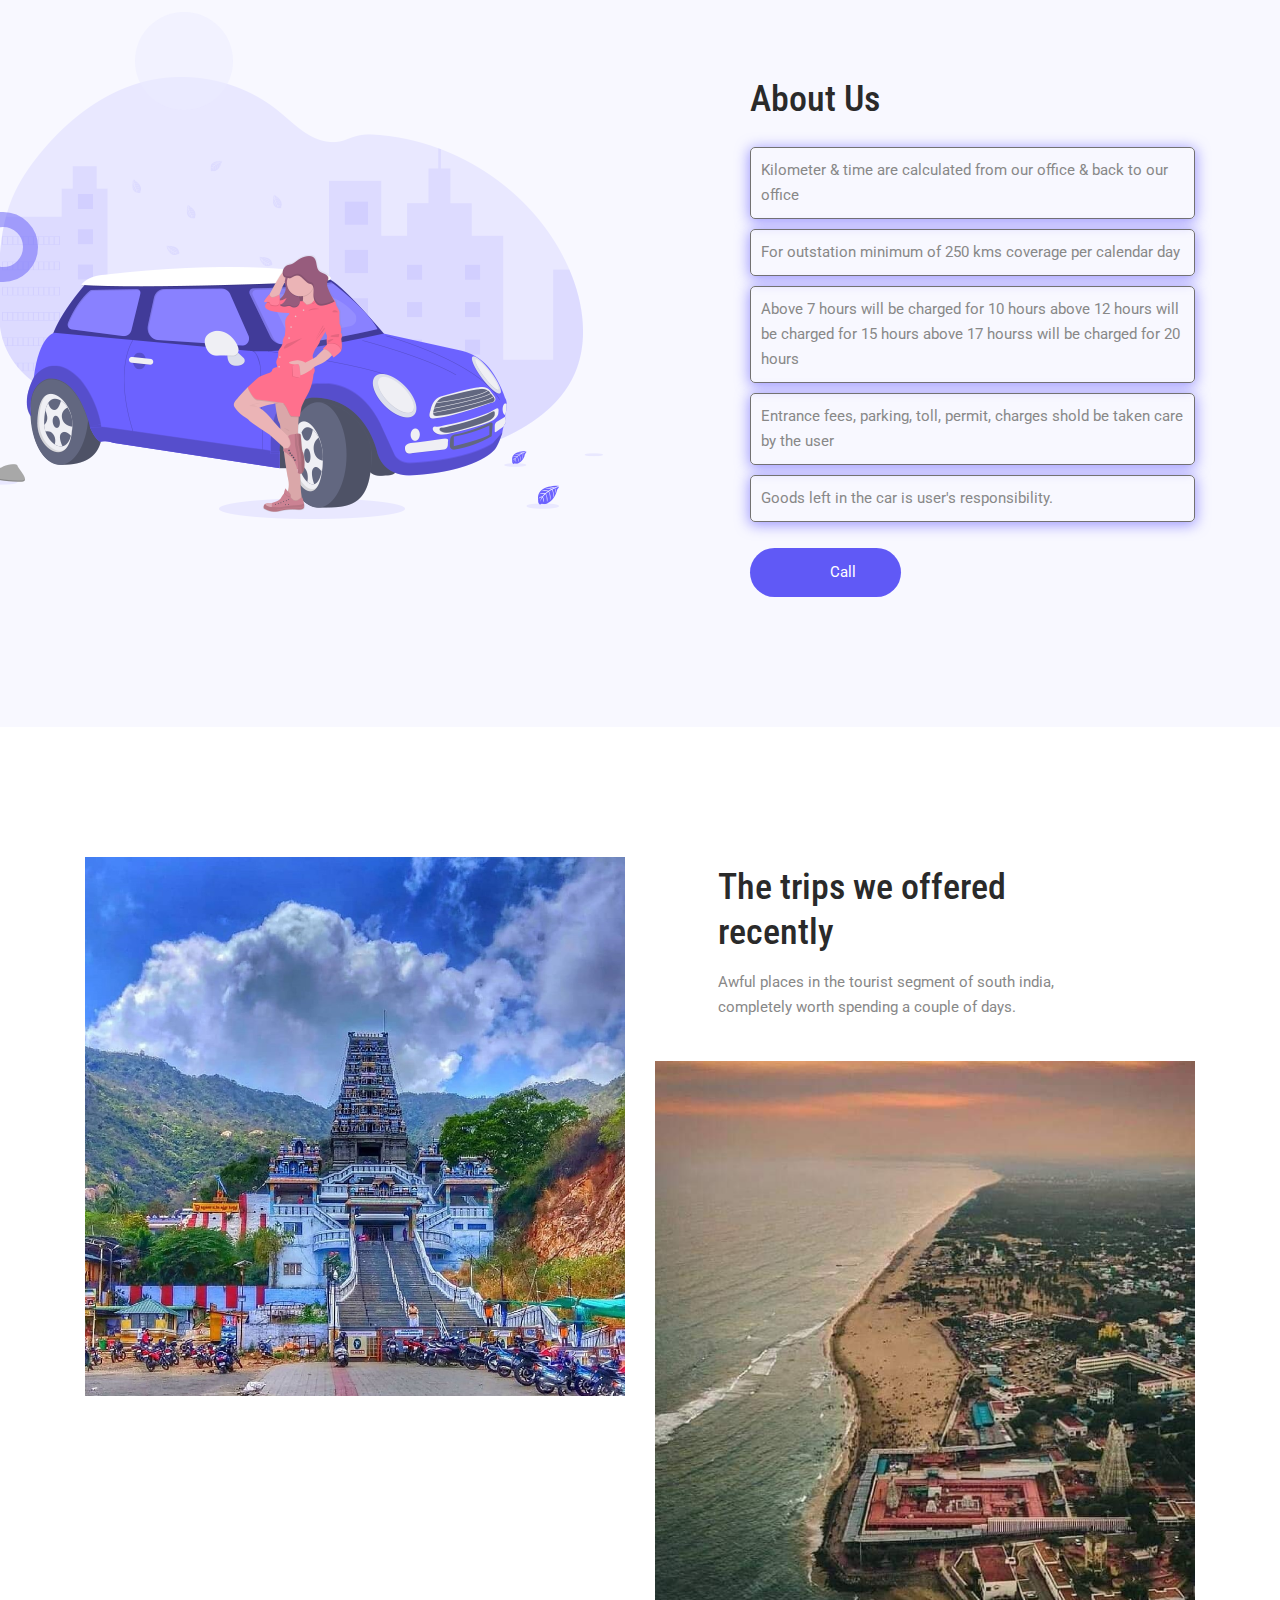
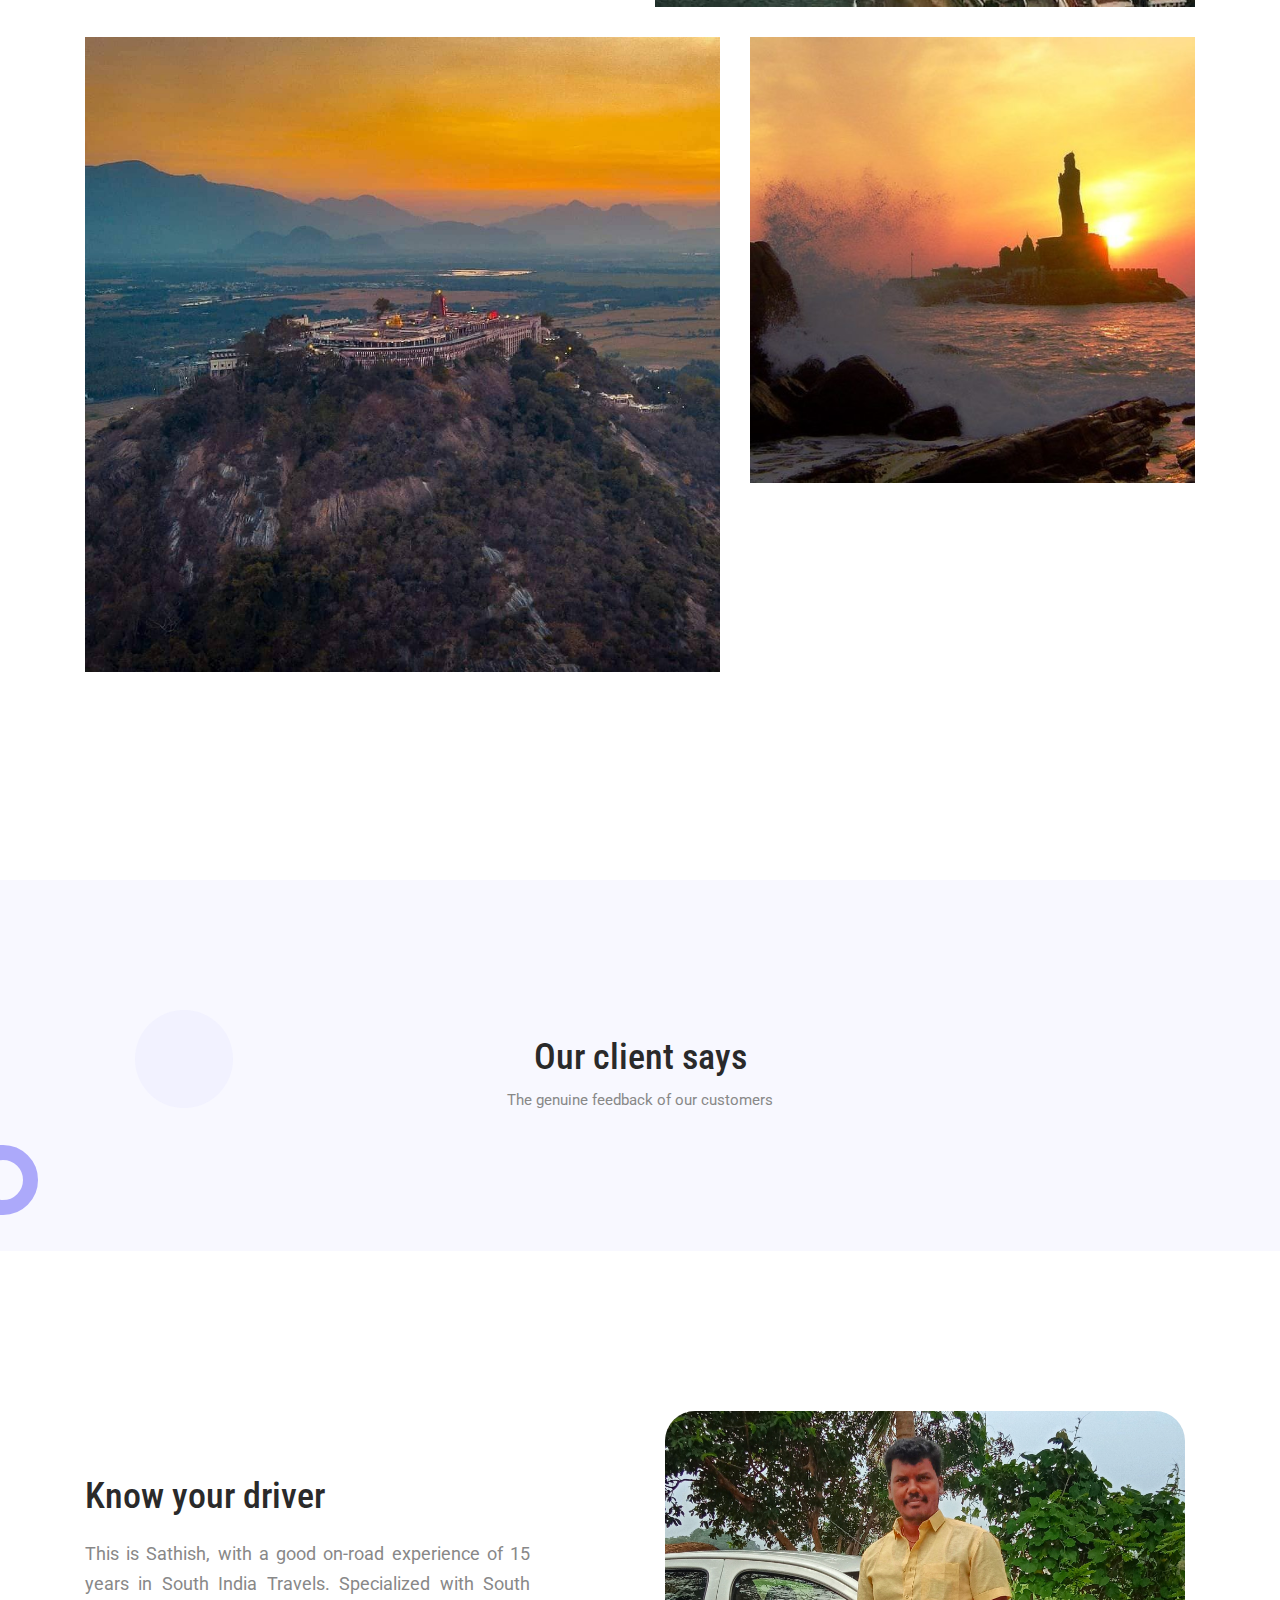
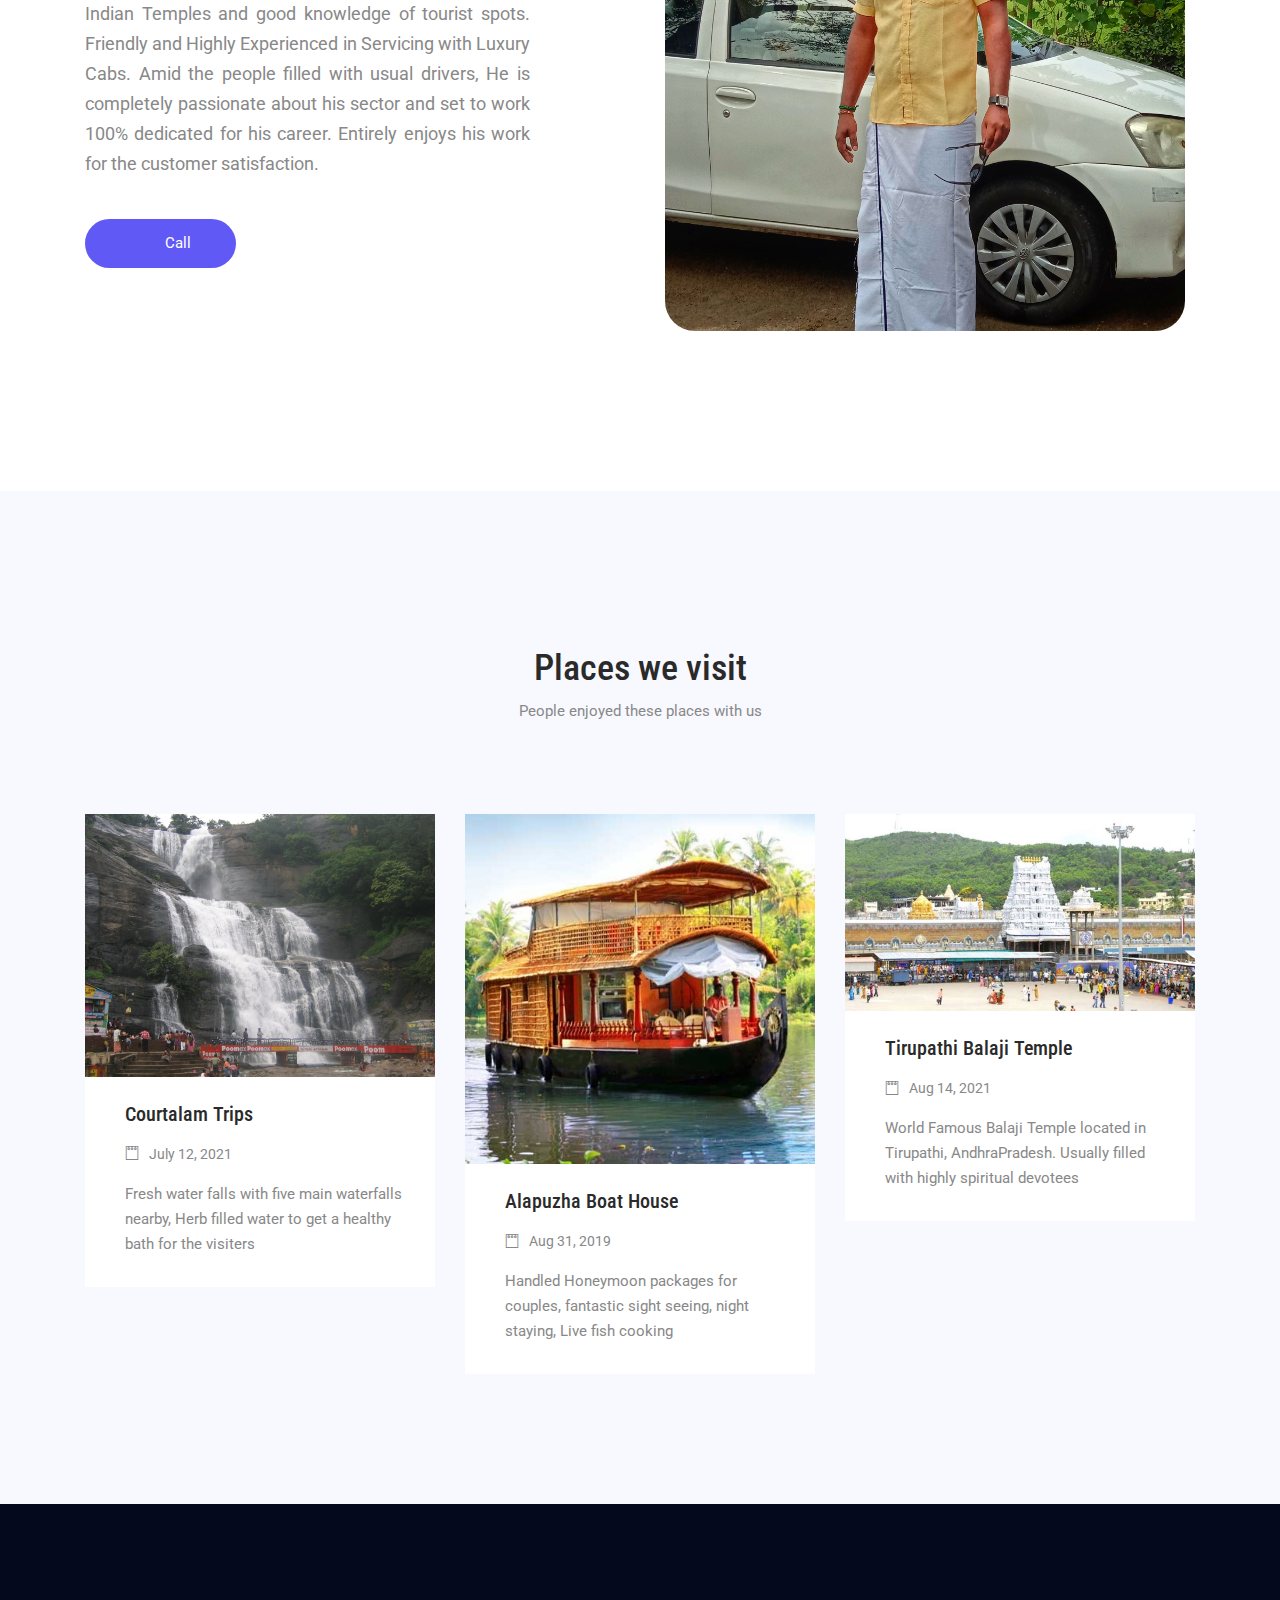
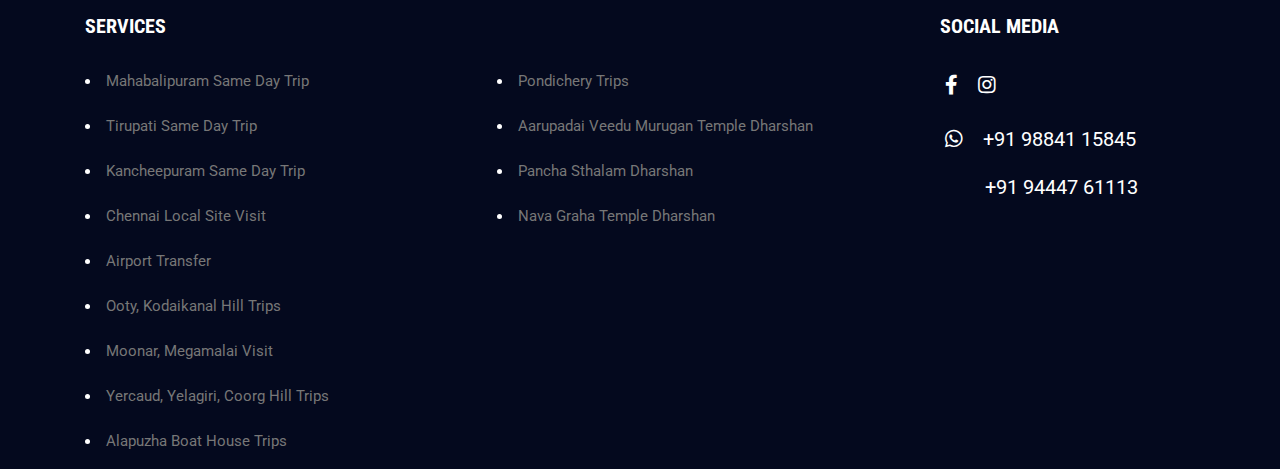
==== commit a382f62e: "Mobile Style" ====
--- a/index.html
+++ b/index.html
@@ -128,7 +128,7 @@
             <li>Entrance fees, parking, toll, permit, charges shold be taken care by the user</li>
             <li>Goods left in the car is user's responsibility.</li>
           </ul>
-          <a class="button mt-5" href="tel:+919444761113"><span class="lnr lnr-phone-handset"></span> &emsp; Call</a>
+          <a class="button mt-3" href="tel:+919444761113"><span class="lnr lnr-phone-handset"></span> &emsp; Call</a>
         </div>
       </div>
     </div>
@@ -305,7 +305,7 @@
           </div>
         </div>
         <div class="col-lg-6 col-xl-6 offset-xl-1">
-          <div class="search-wrapper" style="border-radius:30px ​!important">
+          <div class="search-wrapper" style="border-radius:30px!important">
             <img src="/images/pics/me.jpeg" alt="Pic of Mine" class="profile-pic" />
           </div>
         </div>
@@ -379,8 +379,8 @@
         <div class="col-lg-9 col-md-6 col-sm-6">
           <div class="single-footer-widget">
             <h6>Services</h6>
-            <div class="row">
-              <div class="col">
+            <div class="row px-3">
+              <div class="col-lg-6 col-sm-12">
                 <ul>
                   <li><a href="#">Mahabalipuram Same Day Trip</a></li>
                   <li><a href="#">Tirupati Same Day Trip</a></li>
@@ -389,7 +389,7 @@
                   <li><a href="#">Airport Transfer</a></li>
                 </ul>
               </div>
-              <div class="col">
+              <div class="col-lg-6 col-sm-12">
                 <ul>
                   <li><a href="#">Pondichery Trips</a></li>
                   <li><a href="#">Aarupadai Veedu Murugan Temple Dharshan</a></li>
@@ -397,7 +397,7 @@
                   <li><a href="#">Nava Graha Temple Dharshan</a></li>
                 </ul>
               </div>
-              <div class="col">
+              <div class="col-lg-6 col-sm-12">
                 <ul>
                   <li><a href="#">Ooty, Kodaikanal Hill Trips</a></li>
                   <li><a href="#">Moonar, Megamalai Visit</a></li>
--- a/css/style.css
+++ b/css/style.css
@@ -4,2122 +4,2142 @@
 	============================================================================================ */
 /* google fonts
 	============================================================================================ */
-    @import url("https://fonts.googleapis.com/css?family=Roboto+Condensed:700");
-    @import url("https://fonts.googleapis.com/css?family=Roboto:400,500");
-    /* mixin start
-        ============================================================================================ */
-    /* Medium Layout: 1280px */
-    /* Tablet Layout: 768px */
-    /* Mobile Layout: 320px */
-    /* Wide Mobile Layout: 480px */
-    /* mixin end
-        ============================================================================================ */
-    /* global style start
-        ============================================================================================ */
-    body {
-      color: #888888;
-      font-family: "Roboto", sans-serif;
-      font-size: 15px;
-      font-weight: 400;
-      line-height: 1.667;
-    }
-
-    ul {
-      list-style-type: none;
-      margin: 0;
-      padding: 0;
-    }
-
-    a:hover {
-      text-decoration: none;
-    }
-
-    button {
-      cursor: pointer;
-    }
-
-    button:focus {
-      outline: 0 !important;
-      box-shadow: none !important;
-    }
-
-    h1,
-    h2,
-    h3,
-    h4,
-    h5,
-    h6 {
-      font-family: "Roboto Condensed", sans-serif;
-      color: #2a2a2a;
-      line-height: 1.25;
-    }
-
-    h1,
-    .h1 {
-      font-size: 50px;
-    }
-
-    h2,
-    .h2 {
-      font-size: 26px;
-    }
-
-    @media (min-width: 768px) {
-      h2,
-      .h2 {
-        font-size: 36px;
-      }
-    }
-
-    h3, .h3 {
-      font-size: 20px;
-    }
-
-    .bg-gray {
-      background-color: #f8f8ff;
-    }
-
-    .pb-90px {
-      padding-bottom: 60px;
-    }
-
-    @media (min-width: 992px) {
-      .pb-90px {
-        padding-bottom: 90px;
-      }
-    }
-
-    .section-margin {
-      margin: 65px 0;
-    }
-
-    @media (min-width: 992px) {
-      .section-margin {
-        margin: 130px 0;
-      }
-    }
-
-    .section-margin-large {
-      margin: 65px 0;
-    }
-
-    @media (min-width: 992px) {
-      .section-margin-large {
-        margin: 140px 0;
-      }
-    }
-
-    .section-padding {
-      padding: 65px 0;
-    }
-
-    @media (min-width: 992px) {
-      .section-padding {
-        padding: 130px 0;
-      }
-    }
-
-    .generic-margin {
-      margin-top: 100px;
-    }
-
-    @media (min-width: 992px) {
-      .generic-margin {
-        margin-top: 180px;
-      }
-    }
-
-    @media (min-width: 1200px) {
-      .generic-margin {
-        margin-top: 250px;
-      }
-    }
-
-    /* global style end
-        ============================================================================================ */
-    /* header style start
+@import url("https://fonts.googleapis.com/css?family=Roboto+Condensed:700");
+@import url("https://fonts.googleapis.com/css?family=Roboto:400,500");
+/* mixin start
+        ============================================================================================ */
+/* Medium Layout: 1280px */
+/* Tablet Layout: 768px */
+/* Mobile Layout: 320px */
+/* Wide Mobile Layout: 480px */
+/* mixin end
+        ============================================================================================ */
+/* global style start
+        ============================================================================================ */
+body {
+  color: #888888;
+  font-family: "Roboto", sans-serif;
+  font-size: 15px;
+  font-weight: 400;
+  line-height: 1.667;
+}
+
+ul {
+  list-style-type: none;
+  margin: 0;
+  padding: 0;
+}
+
+a:hover {
+  text-decoration: none;
+}
+
+button {
+  cursor: pointer;
+}
+
+button:focus {
+  outline: 0 !important;
+  box-shadow: none !important;
+}
+
+h1,
+h2,
+h3,
+h4,
+h5,
+h6 {
+  font-family: "Roboto Condensed", sans-serif;
+  color: #2a2a2a;
+  line-height: 1.25;
+}
+
+h1,
+.h1 {
+  font-size: 50px;
+}
+
+h2,
+.h2 {
+  font-size: 26px;
+}
+
+@media (min-width: 768px) {
+  h2,
+  .h2 {
+    font-size: 36px;
+  }
+}
+
+h3,
+.h3 {
+  font-size: 20px;
+}
+
+.bg-gray {
+  background-color: #f8f8ff;
+}
+
+.pb-90px {
+  padding-bottom: 60px;
+}
+
+@media (min-width: 992px) {
+  .pb-90px {
+    padding-bottom: 90px;
+  }
+}
+
+.section-margin {
+  margin: 65px 0;
+}
+
+@media (min-width: 992px) {
+  .section-margin {
+    margin: 130px 0;
+  }
+}
+
+.section-margin-large {
+  margin: 65px 0;
+}
+
+@media (min-width: 992px) {
+  .section-margin-large {
+    margin: 140px 0;
+  }
+}
+
+.section-padding {
+  padding: 65px 0;
+}
+
+@media (min-width: 992px) {
+  .section-padding {
+    padding: 130px 0;
+  }
+}
+
+.generic-margin {
+  margin-top: 100px;
+}
+
+@media (min-width: 992px) {
+  .generic-margin {
+    margin-top: 180px;
+  }
+}
+
+@media (min-width: 1200px) {
+  .generic-margin {
+    margin-top: 250px;
+  }
+}
+
+/* global style end
+        ============================================================================================ */
+/* header style start
       ============================================================================================ */
-    .header_area {
-      position: absolute;
-      top: 0;
-      left: 0;
-      width: 100%;
-      z-index: 99;
-      transition: background 0.4s, all 0.3s linear;
-    }
-
-    .header_area .navbar-brand {
-      margin-right: 30px;
-      padding: 0;
-    }
-
-    .header_area .menu_nav {
-      width: 100%;
-    }
-
-    .header_area .navbar {
-      background: transparent;
-      border: 0px;
-      border-radius: 0px;
-      width: 100%;
-      padding-top: 0;
-      padding-bottom: 0;
-    }
-
-    .header_area .navbar .nav-right {
-      min-width: 260px;
-    }
-
-    .header_area .navbar .nav .nav-item {
-      margin-right: 35px;
-    }
-
-    .header_area .navbar .nav .nav-item .nav-link {
-      font-family: "Roboto", sans-serif;
-      color: #2a2a2a;
-      text-transform: capitalize;
-      font-weight: 500;
-      padding: 33px 0;
-      display: inline-block;
-    }
-
-    .header_area .navbar .nav .nav-item .nav-link:after {
-      display: none;
-    }
-
-    .header_area .navbar .nav .nav-item:hover .nav-link, .header_area .navbar .nav .nav-item.active .nav-link {
-      color: #6059f6;
-      opacity: 1;
-    }
-
-    .header_area .navbar .nav .nav-item.submenu {
-      position: relative;
-    }
-
-    .header_area .navbar .nav .nav-item.submenu ul {
-      border: none;
-      padding: 0px;
-      border-radius: 0px;
-      box-shadow: none;
-      margin: 0px;
-      background: #fff;
-    }
-
-    @media (min-width: 992px) {
-      .header_area .navbar .nav .nav-item.submenu ul {
-        position: absolute;
-        top: 120%;
-        left: 0px;
-        min-width: 200px;
-        text-align: left;
-        opacity: 0;
-        transition: all 300ms ease-in;
-        visibility: hidden;
-        display: block;
-        border: none;
-        padding: 0px;
-        border-radius: 0px;
-        box-shadow: 0px 10px 30px 0px rgba(0, 0, 0, 0.4);
-      }
-    }
-
-    .header_area .navbar .nav .nav-item.submenu ul:before {
-      content: "";
-      width: 0;
-      height: 0;
-      border-style: solid;
-      border-width: 10px 10px 0 10px;
-      border-color: #eeeeee transparent transparent transparent;
-      position: absolute;
-      right: 24px;
-      top: 45px;
-      z-index: 3;
-      opacity: 0;
-      transition: all 400ms linear;
-    }
-
-    .header_area .navbar .nav .nav-item.submenu ul .nav-item {
-      display: block;
-      float: none;
-      margin-right: 0px;
-      border-bottom: 1px solid #ededed;
-      margin-left: 0px;
-      transition: all 0.4s linear;
-    }
-
-    .header_area .navbar .nav .nav-item.submenu ul .nav-item .nav-link {
-      line-height: 45px;
-      color: #6059f6 !important;
-      padding: 0px 30px;
-      transition: all 150ms linear;
-      display: block;
-      margin-right: 0px;
-    }
-
-    .header_area .navbar .nav .nav-item.submenu ul .nav-item:last-child {
-      border-bottom: none;
-    }
-
-    .header_area .navbar .nav .nav-item.submenu ul .nav-item:hover .nav-link {
-      background-color: #6059f6;
-      color: #fff !important;
-    }
-
-    @media (min-width: 992px) {
-      .header_area .navbar .nav .nav-item.submenu:hover ul {
-        visibility: visible;
-        opacity: 1;
-        top: 100%;
-      }
-    }
-
-    .header_area .navbar .nav .nav-item.submenu:hover ul .nav-item {
-      margin-top: 0px;
-    }
-
-    .header_area .navbar .nav .nav-item:last-child {
-      margin-right: 0px;
-    }
-
-    .header_area .navbar .search {
-      font-size: 12px;
-      line-height: 60px;
-      display: inline-block;
-      margin-left: 80px;
-    }
-
-    .header_area .navbar .search i {
-      font-weight: 600;
-    }
-
-    .header_area.navbar_fixed .main_menu {
-      position: fixed;
-      width: 100%;
-      top: -70px;
-      left: 0;
-      right: 0;
-      z-index: 99;
-      transform: translateY(70px);
-      transition: transform 500ms ease, background 500ms ease;
-      -webkit-transition: transform 500ms ease, background 500ms ease;
-      box-shadow: 0px 3px 16px 0px rgba(0, 0, 0, 0.1);
-    }
-
-    .header_area.navbar_fixed .main_menu .navbar {
-      background: #7676ff;
-    }
-
-    .header_area.navbar_fixed .main_menu .navbar .nav .nav-item .nav-link {
-      line-height: 20px;
-    }
-
-    .header_area.navbar_fixed .main_menu .navbar .nav .nav-item:hover .nav-link, .header_area.navbar_fixed .main_menu .navbar .nav .nav-item.active .nav-link {
-      color: #fff;
-    }
-
-    /* header style end
-        ============================================================================================ */
-    @media (max-width: 1619px) {
-      /* Main Menu Area css
-        ============================================================================================ */
-      .header_area .navbar .search {
-        margin-left: 40px;
-      }
-      /* End Main Menu Area css
-        ============================================================================================ */
-    }
-
-    @media (max-width: 1199px) {
-      /* Main Menu Area css
-        ============================================================================================ */
-      .header_area .navbar .nav .nav-item {
-        margin-right: 28px;
-      }
-      /* End Main Menu Area css
-        ============================================================================================ */
-      /* Home Banner Area css
-        ============================================================================================ */
-      /* End Home Banner Area css
-        ============================================================================================ */
-    }
-
-    @media (max-width: 991px) {
-      /* Main Menu Area css
-        ============================================================================================ */
-      .navbar-toggler {
-        border: none;
-        border-radius: 0px;
-        padding: 0px;
-        cursor: pointer;
-        margin-top: 27px;
-        margin-bottom: 23px;
-      }
-      .header_area .navbar {
-        background: #d1cff4;
-      }
-      .header_area .navbar .nav-item.active .nav-link {
-        color: #6059f6 !important;
-      }
-      .navbar-toggler[aria-expanded="false"] span:nth-child(2) {
-        opacity: 1;
-      }
-      .navbar-toggler[aria-expanded="true"] span:nth-child(2) {
-        opacity: 0;
-      }
-      .navbar-toggler[aria-expanded="true"] span:first-child {
-        transform: rotate(-45deg);
-        position: relative;
-        top: 7.5px;
-      }
-      .navbar-toggler[aria-expanded="true"] span:last-child {
-        transform: rotate(45deg);
-        bottom: 6px;
-        position: relative;
-      }
-      .navbar-toggler span {
-        display: block;
-        width: 25px;
-        height: 3px;
-        background: #6059f6;
-        margin: auto;
-        margin-bottom: 4px;
-        transition: all 400ms linear;
-        cursor: pointer;
-      }
-      .navbar .container {
-        padding-left: 15px;
-        padding-right: 15px;
-      }
-      .nav {
-        padding: 0px 0px;
-      }
-      .header_area .navbar .nav .nav-item .nav-link {
-        padding: 12px 0;
-        margin-right: 0px;
-        display: block;
-        border-bottom: 1px solid #ededed33;
-        border-radius: 0px;
-      }
-      .header_area .navbar .search {
-        margin-left: 0px;
-      }
-      .header_area .navbar-collapse {
-        max-height: 340px;
-        overflow-y: scroll;
-      }
-      .header_area .navbar .nav .nav-item.submenu ul .nav-item .nav-link {
-        padding: 0px 15px;
-      }
-      .header_area .navbar .nav .nav-item {
-        margin-right: 0px;
-      }
-      .header_area.navbar_fixed .main_menu .navbar .nav .nav-item .nav-link {
-        line-height: 40px;
-      }
-      /* End Main Menu Area css
-        ============================================================================================ */
-      /* Blog page Area css
-        ============================================================================================ */
-      .blog_area {
-        padding-bottom: 80px;
-      }
-      .single-post-area .blog_right_sidebar {
-        margin-top: 30px;
-      }
-      /* End Blog page Area css
-        ============================================================================================ */
-      /* Contact Page Area css
-        ============================================================================================ */
-      /* End Contact page Area css
-        ============================================================================================ */
-      /* Footer Area css
-        ============================================================================================ */
-      /* End End Footer Area css
-        ============================================================================================ */
-    }
-
-    @media (max-width: 767px) {
-      /* Blog Page Area css
-        ============================================================================================ */
-      /* End Blog Page Area css
-        ============================================================================================ */
-      /* Footer Area css
-        ============================================================================================ */
-      .footer-bottom {
-        text-align: center;
-      }
-      .footer-bottom .footer-social {
-        text-align: center;
-        margin-top: 15px;
-      }
-      /* End End Footer Area css
-        ============================================================================================ */
-    }
-
-    @media (max-width: 575px) {
-      /* Home Banner Area css
-        ============================================================================================ */
-      /* End Home Banner Area css
-        ============================================================================================ */
-      /* Elements Area css
-        ============================================================================================ */
-      /* End Elements Area css
-        ============================================================================================ */
-      /* Blog Page Area css
-        ============================================================================================ */
-      .blog_details h2 {
-        font-size: 20px;
-        line-height: 30px;
-      }
-      /* End Blog Page Area css
-        ============================================================================================ */
-      /* Footer Area css
-        ============================================================================================ */
-      .footer-area {
-        padding: 70px 0px;
-      }
-      /* End End Footer Area css
-        ============================================================================================ */
-    }
-
-    @media (max-width: 480px) {
-      /* Main Menu Area css
-        ============================================================================================ */
-      .header_area .navbar-collapse {
-        max-height: 250px;
-      }
-      /* End Main Menu Area css
-        ============================================================================================ */
-      /* Home Banner Area css
-        ============================================================================================ */
-      /* End Home Banner Area css
-        ============================================================================================ */
-      /* Blog Page Area css
-        ============================================================================================ */
-      .comments-area .thumb {
-        margin-right: 10px;
-      }
-      /* End Blog Page Area css
-        ============================================================================================ */
-    }
-
-    /* banner section start
-        ============================================================================================ */
-    .hero-banner {
-      padding-top: 120px;
-    }
-
-    @media (min-width: 992px) {
-      .hero-banner {
-        padding-top: 160px;
-      }
-    }
-
-    .hero-banner h1 {
-      text-transform: uppercase;
-      color: #6059f6;
-      margin-bottom: 15px;
-    }
-
-    @media (max-width: 1200px) {
-      .hero-banner h1 {
-        font-size: 40px;
-      }
-    }
-
-    @media (max-width: 991px) {
-      .hero-banner h1 {
-        font-size: 30px;
-      }
-    }
-
-    .hero-banner-sm {
-      background: url(../img/banner/banner.png) left center no-repeat;
-      background-size: cover;
-      padding-top: 140px;
-      padding-bottom: 90px;
-    }
-
-    @media (min-width: 992px) {
-      .hero-banner-sm {
-        padding-top: 240px;
-        padding-bottom: 140px;
-      }
-    }
-
-    .hero-banner-sm h1 {
-      text-transform: uppercase;
-      color: #6059f6;
-    }
-
-    @media (max-width: 991px) {
-      .hero-banner-sm h1 {
-        font-size: 38px;
-      }
-    }
-
-    @media (max-width: 768px) {
-      .hero-banner-sm h1 {
-        font-size: 28px;
-      }
-    }
-
-    .hero-banner-sm p {
-      margin-bottom: 0;
-    }
-
-    .hero-banner-sm-content {
-      max-width: 400px;
-    }
-
-    .bg-shape {
-      position: relative;
-    }
-
-    .bg-shape::before {
-      content: "";
-      display: block;
-      position: absolute;
-      top: 0;
-      left: 0;
-      width: 595px;
-      height: 660px;
-      background: url(../img/home/bg-shape-left.png) left center no-repeat;
-      background-size: cover;
-      z-index: -1;
-    }
-
-    @media (max-width: 620px) {
-      .bg-shape::before {
-        display: none;
-      }
-    }
-
-    .bg-shape::after {
-      content: "";
-      display: block;
-      position: absolute;
-      top: 0;
-      right: 0;
-      width: 755px;
-      height: 860px;
-      background: url(../img/home/bg-shape-right.png) left center no-repeat;
-      background-size: cover;
-      z-index: -1;
-    }
-
-    @media (max-width: 620px) {
-      .bg-shape::after {
-        display: none;
-      }
-    }
-
-    /* banner section end
+.header_area {
+  position: absolute;
+  top: 0;
+  left: 0;
+  width: 100%;
+  z-index: 99;
+  transition: background 0.4s, all 0.3s linear;
+}
+
+.header_area .navbar-brand {
+  margin-right: 30px;
+  padding: 0;
+}
+
+.header_area .menu_nav {
+  width: 100%;
+}
+
+.header_area .navbar {
+  background: transparent;
+  border: 0px;
+  border-radius: 0px;
+  width: 100%;
+  padding-top: 0;
+  padding-bottom: 0;
+}
+
+.header_area .navbar .nav-right {
+  min-width: 260px;
+}
+
+.header_area .navbar .nav .nav-item {
+  margin-right: 35px;
+}
+
+.header_area .navbar .nav .nav-item .nav-link {
+  font-family: "Roboto", sans-serif;
+  color: #2a2a2a;
+  text-transform: capitalize;
+  font-weight: 500;
+  padding: 33px 0;
+  display: inline-block;
+}
+
+.header_area .navbar .nav .nav-item .nav-link:after {
+  display: none;
+}
+
+.header_area .navbar .nav .nav-item:hover .nav-link,
+.header_area .navbar .nav .nav-item.active .nav-link {
+  color: #6059f6;
+  opacity: 1;
+}
+
+.header_area .navbar .nav .nav-item.submenu {
+  position: relative;
+}
+
+.header_area .navbar .nav .nav-item.submenu ul {
+  border: none;
+  padding: 0px;
+  border-radius: 0px;
+  box-shadow: none;
+  margin: 0px;
+  background: #fff;
+}
+
+@media (min-width: 992px) {
+  .header_area .navbar .nav .nav-item.submenu ul {
+    position: absolute;
+    top: 120%;
+    left: 0px;
+    min-width: 200px;
+    text-align: left;
+    opacity: 0;
+    transition: all 300ms ease-in;
+    visibility: hidden;
+    display: block;
+    border: none;
+    padding: 0px;
+    border-radius: 0px;
+    box-shadow: 0px 10px 30px 0px rgba(0, 0, 0, 0.4);
+  }
+}
+
+.header_area .navbar .nav .nav-item.submenu ul:before {
+  content: "";
+  width: 0;
+  height: 0;
+  border-style: solid;
+  border-width: 10px 10px 0 10px;
+  border-color: #eeeeee transparent transparent transparent;
+  position: absolute;
+  right: 24px;
+  top: 45px;
+  z-index: 3;
+  opacity: 0;
+  transition: all 400ms linear;
+}
+
+.header_area .navbar .nav .nav-item.submenu ul .nav-item {
+  display: block;
+  float: none;
+  margin-right: 0px;
+  border-bottom: 1px solid #ededed;
+  margin-left: 0px;
+  transition: all 0.4s linear;
+}
+
+.header_area .navbar .nav .nav-item.submenu ul .nav-item .nav-link {
+  line-height: 45px;
+  color: #6059f6 !important;
+  padding: 0px 30px;
+  transition: all 150ms linear;
+  display: block;
+  margin-right: 0px;
+}
+
+.header_area .navbar .nav .nav-item.submenu ul .nav-item:last-child {
+  border-bottom: none;
+}
+
+.header_area .navbar .nav .nav-item.submenu ul .nav-item:hover .nav-link {
+  background-color: #6059f6;
+  color: #fff !important;
+}
+
+@media (min-width: 992px) {
+  .header_area .navbar .nav .nav-item.submenu:hover ul {
+    visibility: visible;
+    opacity: 1;
+    top: 100%;
+  }
+}
+
+.header_area .navbar .nav .nav-item.submenu:hover ul .nav-item {
+  margin-top: 0px;
+}
+
+.header_area .navbar .nav .nav-item:last-child {
+  margin-right: 0px;
+}
+
+.header_area .navbar .search {
+  font-size: 12px;
+  line-height: 60px;
+  display: inline-block;
+  margin-left: 80px;
+}
+
+.header_area .navbar .search i {
+  font-weight: 600;
+}
+
+.header_area.navbar_fixed .main_menu {
+  position: fixed;
+  width: 100%;
+  top: -70px;
+  left: 0;
+  right: 0;
+  z-index: 99;
+  transform: translateY(70px);
+  transition: transform 500ms ease, background 500ms ease;
+  -webkit-transition: transform 500ms ease, background 500ms ease;
+  box-shadow: 0px 3px 16px 0px rgba(0, 0, 0, 0.1);
+}
+
+.header_area.navbar_fixed .main_menu .navbar {
+  background: #7676ff;
+}
+
+.header_area.navbar_fixed .main_menu .navbar .nav .nav-item .nav-link {
+  line-height: 20px;
+}
+
+.header_area.navbar_fixed .main_menu .navbar .nav .nav-item:hover .nav-link,
+.header_area.navbar_fixed .main_menu .navbar .nav .nav-item.active .nav-link {
+  color: #fff;
+}
+
+/* header style end
+        ============================================================================================ */
+@media (max-width: 1619px) {
+  /* Main Menu Area css
+        ============================================================================================ */
+  .header_area .navbar .search {
+    margin-left: 40px;
+  }
+  /* End Main Menu Area css
+        ============================================================================================ */
+}
+
+@media (max-width: 1199px) {
+  /* Main Menu Area css
+        ============================================================================================ */
+  .header_area .navbar .nav .nav-item {
+    margin-right: 28px;
+  }
+  /* End Main Menu Area css
+        ============================================================================================ */
+  /* Home Banner Area css
+        ============================================================================================ */
+  /* End Home Banner Area css
+        ============================================================================================ */
+}
+
+@media (max-width: 991px) {
+  /* Main Menu Area css
+        ============================================================================================ */
+  .navbar-toggler {
+    border: none;
+    border-radius: 0px;
+    padding: 0px;
+    cursor: pointer;
+    margin-top: 27px;
+    margin-bottom: 23px;
+  }
+  .header_area .navbar {
+    background: #d1cff4;
+  }
+  .header_area .navbar .nav-item.active .nav-link {
+    color: #6059f6 !important;
+  }
+  .navbar-toggler[aria-expanded="false"] span:nth-child(2) {
+    opacity: 1;
+  }
+  .navbar-toggler[aria-expanded="true"] span:nth-child(2) {
+    opacity: 0;
+  }
+  .navbar-toggler[aria-expanded="true"] span:first-child {
+    transform: rotate(-45deg);
+    position: relative;
+    top: 7.5px;
+  }
+  .navbar-toggler[aria-expanded="true"] span:last-child {
+    transform: rotate(45deg);
+    bottom: 6px;
+    position: relative;
+  }
+  .navbar-toggler span {
+    display: block;
+    width: 25px;
+    height: 3px;
+    background: #6059f6;
+    margin: auto;
+    margin-bottom: 4px;
+    transition: all 400ms linear;
+    cursor: pointer;
+  }
+  .navbar .container {
+    padding-left: 15px;
+    padding-right: 15px;
+  }
+  .nav {
+    padding: 0px 0px;
+  }
+  .header_area .navbar .nav .nav-item .nav-link {
+    padding: 12px 0;
+    margin-right: 0px;
+    display: block;
+    border-bottom: 1px solid #ededed33;
+    border-radius: 0px;
+  }
+  .header_area .navbar .search {
+    margin-left: 0px;
+  }
+  .header_area .navbar-collapse {
+    max-height: 340px;
+    overflow-y: scroll;
+  }
+  .header_area .navbar .nav .nav-item.submenu ul .nav-item .nav-link {
+    padding: 0px 15px;
+  }
+  .header_area .navbar .nav .nav-item {
+    margin-right: 0px;
+  }
+  .header_area.navbar_fixed .main_menu .navbar .nav .nav-item .nav-link {
+    line-height: 40px;
+  }
+  /* End Main Menu Area css
+        ============================================================================================ */
+  /* Blog page Area css
+        ============================================================================================ */
+  .blog_area {
+    padding-bottom: 80px;
+  }
+  .single-post-area .blog_right_sidebar {
+    margin-top: 30px;
+  }
+  /* End Blog page Area css
+        ============================================================================================ */
+  /* Contact Page Area css
+        ============================================================================================ */
+  /* End Contact page Area css
+        ============================================================================================ */
+  /* Footer Area css
+        ============================================================================================ */
+  /* End End Footer Area css
+        ============================================================================================ */
+}
+
+@media (max-width: 767px) {
+  /* Blog Page Area css
+        ============================================================================================ */
+  /* End Blog Page Area css
+        ============================================================================================ */
+  /* Footer Area css
+        ============================================================================================ */
+  .footer-bottom {
+    text-align: center;
+  }
+  .footer-bottom .footer-social {
+    text-align: center;
+    margin-top: 15px;
+  }
+  /* End End Footer Area css
+        ============================================================================================ */
+}
+
+@media (max-width: 575px) {
+  /* Home Banner Area css
+        ============================================================================================ */
+  /* End Home Banner Area css
+        ============================================================================================ */
+  /* Elements Area css
+        ============================================================================================ */
+  /* End Elements Area css
+        ============================================================================================ */
+  /* Blog Page Area css
+        ============================================================================================ */
+  .blog_details h2 {
+    font-size: 20px;
+    line-height: 30px;
+  }
+  /* End Blog Page Area css
+        ============================================================================================ */
+  /* Footer Area css
+        ============================================================================================ */
+  .footer-area {
+    padding: 70px 0px;
+  }
+  /* End End Footer Area css
+        ============================================================================================ */
+}
+
+@media (max-width: 480px) {
+  /* Main Menu Area css
+        ============================================================================================ */
+  .header_area .navbar-collapse {
+    max-height: 250px;
+  }
+  .navbar img {
+    width: 40vh;
+    margin-top: 25%;
+  }
+  /* End Main Menu Area css
+        ============================================================================================ */
+  /* Home Banner Area css
+        ============================================================================================ */
+  /* End Home Banner Area css
+        ============================================================================================ */
+  /* Blog Page Area css
+        ============================================================================================ */
+  .comments-area .thumb {
+    margin-right: 10px;
+  }
+  /* End Blog Page Area css
+        ============================================================================================ */
+}
+
+/* banner section start
+        ============================================================================================ */
+.hero-banner {
+  padding-top: 240px;
+}
+
+@media (min-width: 992px) {
+  .hero-banner {
+    padding-top: 160px;
+  }
+}
+
+.hero-banner h1 {
+  text-transform: uppercase;
+  color: #6059f6;
+  margin-bottom: 15px;
+}
+
+@media (max-width: 1200px) {
+  .hero-banner h1 {
+    font-size: 40px;
+  }
+}
+
+@media (max-width: 991px) {
+  .hero-banner h1 {
+    font-size: 30px;
+  }
+}
+
+.hero-banner-sm {
+  background: url(../img/banner/banner.png) left center no-repeat;
+  background-size: cover;
+  padding-top: 140px;
+  padding-bottom: 90px;
+}
+
+@media (min-width: 992px) {
+  .hero-banner-sm {
+    padding-top: 240px;
+    padding-bottom: 140px;
+  }
+}
+
+.hero-banner-sm h1 {
+  text-transform: uppercase;
+  color: #6059f6;
+}
+
+@media (max-width: 991px) {
+  .hero-banner-sm h1 {
+    font-size: 38px;
+  }
+}
+
+@media (max-width: 768px) {
+  .hero-banner-sm h1 {
+    font-size: 28px;
+  }
+}
+
+.hero-banner-sm p {
+  margin-bottom: 0;
+}
+
+.hero-banner-sm-content {
+  max-width: 400px;
+}
+
+.bg-shape {
+  position: relative;
+}
+
+.bg-shape::before {
+  content: "";
+  display: block;
+  position: absolute;
+  top: 0;
+  left: 0;
+  width: 595px;
+  height: 660px;
+  background: url(../img/home/bg-shape-left.png) left center no-repeat;
+  background-size: cover;
+  z-index: -1;
+}
+
+@media (max-width: 620px) {
+  .bg-shape::before {
+    display: none;
+  }
+}
+
+.bg-shape::after {
+  content: "";
+  display: block;
+  position: absolute;
+  top: 0;
+  right: 0;
+  width: 755px;
+  height: 860px;
+  background: url(../img/home/bg-shape-right.png) left center no-repeat;
+  background-size: cover;
+  z-index: -1;
+}
+
+@media (max-width: 620px) {
+  .bg-shape::after {
+    display: none;
+  }
+}
+
+/* banner section end
       ============================================================================================ */
-    /* breadcrumb section start
+/* breadcrumb section start
       ============================================================================================ */
 
-    /* breadcrumb section end
+/* breadcrumb section end
       ============================================================================================ */
-    /* section intro start
-        ============================================================================================ */
-    .section-intro {
-      max-width: 640px;
-      margin-right: auto;
-      margin-left: auto;
-    }
-
-    .section-intro p {
-      margin-bottom: 0;
-    }
-
-    .section-intro-img {
-      margin-bottom: 10px;
-    }
-
-    /* section intro end
-        ============================================================================================ */
-    .service-card {
-      background: #f8f8ff;
-      -webkit-transition: all 0.3s ease 0s;
-      -moz-transition: all 0.3s ease 0s;
-      -o-transition: all 0.3s ease 0s;
-      transition: all 0.3s ease 0s;
-    }
-
-    .service-card:hover {
-      background: #fff;
-    }
-
-    .service-card-img {
-      padding-top: 60px;
-      padding-bottom: 40px;
-      max-height: 260px;
-    }
-
-    @media (max-width: 600px) {
-      .service-card-img {
-        padding-top: 20px;
-        padding: 10px;
-      }
-    }
-
-    .service-card-body {
-      padding: 10px 30px 40px 30px;
-    }
-
-    .service-card-body h3 {
-      margin-bottom: 8px;
-    }
-
-    @media (min-width: 768px) {
-      .service-card-body h3 {
-        margin-bottom: 15px;
-      }
-    }
-
-    .about-content h2 {
-      margin-bottom: 15px;
-    }
-
-    @media (min-width: 768px) {
-      .about-content h2 {
-        margin-bottom: 25px;
-      }
-    }
-
-    .about-content p {
-      margin-bottom: 20px;
-    }
-
-    @media (min-width: 768px) {
-      .about-content p {
-        margin-bottom: 40px;
-      }
-    }
-
-    @media (min-width: 1200px) {
-      .about-img {
-        position: relative;
-        left: -100px;
-      }
-    }
-
-    .tour-card {
-      position: relative;
-      margin-bottom: 30px;
-    }
-
-    .tour-card .tour-card-overlay {
-      position: absolute;
-      bottom: 0;
-      left: 0;
-      width: 100%;
-      background: #fff;
-      padding: 40px;
-      opacity: 0;
-      z-index: -1;
-      transform: translateY(40px);
-      -webkit-transition: all 0.3s ease 0s;
-      -moz-transition: all 0.3s ease 0s;
-      -o-transition: all 0.3s ease 0s;
-      transition: all 0.3s ease 0s;
-    }
-
-    .tour-card .tour-card-overlay h4 {
-      margin-bottom: 0;
-    }
-
-    .tour-card .tour-card-overlay small {
-      font-size: 15px;
-      color: #555555;
-      margin-bottom: 10px;
-    }
-
-    .tour-card .tour-card-overlay p {
-      font-size: 16px;
-    }
-
-    .tour-card:hover .tour-card-overlay {
-      transform: translateY(0);
-      width: 100%;
-      opacity: 1;
-      z-index: 1;
-    }
-
-    @media (min-width: 1200px) {
-      .tour-card:hover .tour-card-overlay {
-        width: 74%;
-      }
-    }
-
-    .tour-content {
-      padding: 8px 20px 25px 15px;
-    }
-
-    .tour-content h2 {
-      margin-bottom: 15px;
-    }
-
-    .magic-ball {
-      position: relative;
-    }
-
-    .magic-ball::before {
-      content: "";
-      display: block;
-      width: 40px;
-      height: 40px;
-      border-radius: 50%;
-      border: 8px solid #6059f6;
-      opacity: .5;
-      position: absolute;
-      bottom: -68px;
-      left: -15px;
-    }
-
-    @media (min-width: 768px) {
-      .magic-ball::before {
-        width: 70px;
-        height: 70px;
-        left: -35px;
-        border: 15px solid #6059f6;
-      }
-    }
-
-    .magic-ball::after {
-      content: "";
-      display: block;
-      width: 68px;
-      height: 68px;
-      border-radius: 50%;
-      background-color: #ebebff;
-      opacity: .5;
-      position: absolute;
-      bottom: -263px;
-      left: 70px;
-    }
-
-    @media (min-width: 768px) {
-      .magic-ball::after {
-        width: 98px;
-        height: 98px;
-        left: 165px;
-      }
-    }
-
-    .magic-ball-about::before {
-      top: 265px;
-      left: -32px;
-    }
-
-    .magic-ball-about::after {
-      top: 65px;
-      left: 135px;
-    }
-
-    .magic-ball-testimonial::before {
-      top: 265px;
-      left: -32px;
-    }
-
-    .magic-ball-testimonial::after {
-      top: 130px;
-      left: 135px;
-    }
-
-    .magic-ball-banner::before {
-      top: 80px;
-      left: 130px;
-    }
-
-    .magic-ball-banner::after {
-      width: 70px;
-      height: 70px;
-      top: 270px;
-      left: 170px;
-    }
-
-    .magic-ball-sm::before {
-      width: 60px;
-      height: 60px;
-      top: 280px;
-      left: -25px;
-    }
-
-    .magic-ball-sm::after {
-      width: 60px;
-      height: 60px;
-      top: 160px;
-      left: 80px;
-    }
-
-    /* Testimonial section start
+/* section intro start
+        ============================================================================================ */
+.section-intro {
+  max-width: 640px;
+  margin-right: auto;
+  margin-left: auto;
+}
+
+.section-intro p {
+  margin-bottom: 0;
+}
+
+.section-intro-img {
+  margin-bottom: 10px;
+}
+
+/* section intro end
+        ============================================================================================ */
+.service-card {
+  background: #f8f8ff;
+  -webkit-transition: all 0.3s ease 0s;
+  -moz-transition: all 0.3s ease 0s;
+  -o-transition: all 0.3s ease 0s;
+  transition: all 0.3s ease 0s;
+}
+
+.service-card:hover {
+  background: #fff;
+}
+
+.service-card-img {
+  padding-top: 60px;
+  padding-bottom: 40px;
+  max-height: 260px;
+}
+
+@media (max-width: 600px) {
+  .service-card-img {
+    padding-top: 20px;
+    padding: 10px;
+  }
+}
+
+.service-card-body {
+  padding: 10px 30px 40px 30px;
+}
+
+.service-card-body h3 {
+  margin-bottom: 8px;
+}
+
+@media (min-width: 768px) {
+  .service-card-body h3 {
+    margin-bottom: 15px;
+  }
+}
+
+.about-content h2 {
+  margin-bottom: 15px;
+}
+
+@media (min-width: 768px) {
+  .about-content h2 {
+    margin-bottom: 25px;
+  }
+}
+
+.about-content p {
+  margin-bottom: 20px;
+}
+
+@media (min-width: 768px) {
+  .about-content p {
+    margin-bottom: 40px;
+  }
+}
+
+@media (min-width: 1200px) {
+  .about-img {
+    position: relative;
+    left: -100px;
+  }
+}
+
+.tour-card {
+  position: relative;
+  margin-bottom: 30px;
+}
+
+.tour-card .tour-card-overlay {
+  position: absolute;
+  bottom: 0;
+  left: 0;
+  width: 100%;
+  background: #fff;
+  padding: 40px;
+  opacity: 0;
+  z-index: -1;
+  transform: translateY(40px);
+  -webkit-transition: all 0.3s ease 0s;
+  -moz-transition: all 0.3s ease 0s;
+  -o-transition: all 0.3s ease 0s;
+  transition: all 0.3s ease 0s;
+}
+
+.tour-card .tour-card-overlay h4 {
+  margin-bottom: 0;
+}
+
+.tour-card .tour-card-overlay small {
+  font-size: 15px;
+  color: #555555;
+  margin-bottom: 10px;
+}
+
+.tour-card .tour-card-overlay p {
+  font-size: 16px;
+}
+
+.tour-card:hover .tour-card-overlay {
+  transform: translateY(0);
+  width: 100%;
+  opacity: 1;
+  z-index: 1;
+}
+
+@media (min-width: 1200px) {
+  .tour-card:hover .tour-card-overlay {
+    width: 74%;
+  }
+}
+
+.tour-content {
+  padding: 8px 20px 25px 15px;
+}
+
+.tour-content h2 {
+  margin-bottom: 15px;
+}
+
+.magic-ball {
+  position: relative;
+}
+
+.magic-ball::before {
+  content: "";
+  display: block;
+  width: 40px;
+  height: 40px;
+  border-radius: 50%;
+  border: 8px solid #6059f6;
+  opacity: 0.5;
+  position: absolute;
+  bottom: -68px;
+  left: -15px;
+}
+
+@media (min-width: 768px) {
+  .magic-ball::before {
+    width: 70px;
+    height: 70px;
+    left: -35px;
+    border: 15px solid #6059f6;
+  }
+}
+
+.magic-ball::after {
+  content: "";
+  display: block;
+  width: 68px;
+  height: 68px;
+  border-radius: 50%;
+  background-color: #ebebff;
+  opacity: 0.5;
+  position: absolute;
+  bottom: -263px;
+  left: 70px;
+}
+
+@media (min-width: 768px) {
+  .magic-ball::after {
+    width: 98px;
+    height: 98px;
+    left: 165px;
+  }
+}
+
+.magic-ball-about::before {
+  top: 265px;
+  left: -32px;
+}
+
+.magic-ball-about::after {
+  top: 65px;
+  left: 135px;
+}
+
+.magic-ball-testimonial::before {
+  top: 265px;
+  left: -32px;
+}
+
+.magic-ball-testimonial::after {
+  top: 130px;
+  left: 135px;
+}
+
+.magic-ball-banner::before {
+  top: 80px;
+  left: 130px;
+}
+
+.magic-ball-banner::after {
+  width: 70px;
+  height: 70px;
+  top: 270px;
+  left: 170px;
+}
+
+.magic-ball-sm::before {
+  width: 60px;
+  height: 60px;
+  top: 280px;
+  left: -25px;
+}
+
+.magic-ball-sm::after {
+  width: 60px;
+  height: 60px;
+  top: 160px;
+  left: 80px;
+}
+
+/* Testimonial section start
     ============================================================================================ */
-    .testimonial {
-      max-width: 950px;
-      margin-right: auto;
-      margin-left: auto;
-    }
-
-    .testimonial__item {
-      background: #fff;
-      border-radius: 20px;
-      padding: 30px 15px;
-    }
-
-    @media (min-width: 768px) {
-      .testimonial__item {
-        padding: 30px 50px;
-      }
-    }
-
-    .testimonial__img {
-      max-width: 132px;
-    }
-
-    @media (min-width: 1200px) {
-      .testimonial__content {
-        padding-left: 22px;
-      }
-    }
-
-    .testimonial__content h3 {
-      font-size: 20px;
-      font-weight: 700;
-      margin-bottom: 0;
-    }
-
-    .testimonial__content p {
-      font-size: 14px;
-      margin-bottom: 10px;
-    }
-
-    .testimonial__i {
-      font-size: 15px !important;
-      font-style: italic;
-      margin-bottom: 0 !important;
-    }
-
-    .testimonial__icon {
-      font-size: 173px;
-      color: rgba(119, 119, 119, 0.1);
-      position: absolute;
-      top: 50%;
-      transform: translateY(-50%);
-      right: 40px;
-    }
-
-    /* Testimonial section end
+.testimonial {
+  max-width: 950px;
+  margin-right: auto;
+  margin-left: auto;
+}
+
+.testimonial__item {
+  background: #fff;
+  border-radius: 20px;
+  padding: 30px 15px;
+}
+
+@media (min-width: 768px) {
+  .testimonial__item {
+    padding: 30px 50px;
+  }
+}
+
+.testimonial__img {
+  max-width: 132px;
+}
+
+@media (min-width: 1200px) {
+  .testimonial__content {
+    padding-left: 22px;
+  }
+}
+
+.testimonial__content h3 {
+  font-size: 20px;
+  font-weight: 700;
+  margin-bottom: 0;
+}
+
+.testimonial__content p {
+  font-size: 14px;
+  margin-bottom: 10px;
+}
+
+.testimonial__i {
+  font-size: 15px !important;
+  font-style: italic;
+  margin-bottom: 0 !important;
+}
+
+.testimonial__icon {
+  font-size: 173px;
+  color: rgba(119, 119, 119, 0.1);
+  position: absolute;
+  top: 50%;
+  transform: translateY(-50%);
+  right: 40px;
+}
+
+/* Testimonial section end
     ============================================================================================ */
-    .card-blog {
-      background: #fff;
-    }
-
-    .card-blog .card-blog-body {
-      padding: 20px 10px;
-      -webkit-transition: all 0.3s ease 0s;
-      -moz-transition: all 0.3s ease 0s;
-      -o-transition: all 0.3s ease 0s;
-      transition: all 0.3s ease 0s;
-    }
-
-    @media (min-width: 1200px) {
-      .card-blog .card-blog-body {
-        padding: 25px 25px 30px 40px;
-      }
-    }
-
-    .card-blog .card-blog-body h4 {
-      font-size: 20px;
-      margin-bottom: 15px;
-    }
-
-    .card-blog .card-blog-body p {
-      margin-bottom: 0;
-    }
-
-    .card-blog:hover .card-blog-body {
-      box-shadow: 0px 10px 20px 0px rgba(14, 30, 112, 0.1);
-    }
-
-    .card-blog-info {
-      margin-bottom: 15px;
-    }
-
-    .card-blog-info li {
-      display: inline-block;
-      font-size: 14px;
-      color: #888888;
-      margin-right: 25px;
-    }
-
-    .card-blog-info li:last-child {
-      margin-right: 0;
-    }
-
-    .card-blog-info li a {
-      color: #888888;
-    }
-
-    .card-blog-info li i, .card-blog-info li span {
-      margin-right: 5px;
-    }
-
-    .search-wrapper {
-      background: #f8f8ff;
-      padding: 30px 10px;
-      text-align: center;
-    }
-
-    @media (min-width: 600px) {
-      /* .search-wrapper {
+.card-blog {
+  background: #fff;
+}
+
+.card-blog .card-blog-body {
+  padding: 20px 10px;
+  -webkit-transition: all 0.3s ease 0s;
+  -moz-transition: all 0.3s ease 0s;
+  -o-transition: all 0.3s ease 0s;
+  transition: all 0.3s ease 0s;
+}
+
+@media (min-width: 1200px) {
+  .card-blog .card-blog-body {
+    padding: 25px 25px 30px 40px;
+  }
+}
+
+.card-blog .card-blog-body h4 {
+  font-size: 20px;
+  margin-bottom: 15px;
+}
+
+.card-blog .card-blog-body p {
+  margin-bottom: 0;
+}
+
+.card-blog:hover .card-blog-body {
+  box-shadow: 0px 10px 20px 0px rgba(14, 30, 112, 0.1);
+}
+
+.card-blog-info {
+  margin-bottom: 15px;
+}
+
+.card-blog-info li {
+  display: inline-block;
+  font-size: 14px;
+  color: #888888;
+  margin-right: 25px;
+}
+
+.card-blog-info li:last-child {
+  margin-right: 0;
+}
+
+.card-blog-info li a {
+  color: #888888;
+}
+
+.card-blog-info li i,
+.card-blog-info li span {
+  margin-right: 5px;
+}
+
+.search-wrapper {
+  /* background: #f8f8ff; */
+  padding: 30px 10px;
+  text-align: center;
+}
+
+@media (min-width: 600px) {
+  /* .search-wrapper {
         padding: 60px;
       } */
-    }
-
-    .search-wrapper h3 {
-      font-size: 25px;
-      margin-bottom: 25px;
-    }
-
-    @media (min-width: 600px) {
-      .search-wrapper h3 {
-        margin-bottom: 50px;
-      }
-    }
-
-    .search-form .form-group {
-      margin-bottom: 20px;
-    }
-
-    .search-form .nice-select {
-      width: 100%;
-      height: 50px;
-      line-height: 50px;
-      border: 0;
-      border-radius: 0;
-      margin-bottom: 20px;
-      font-size: 14px;
-      color: #999999;
-    }
-
-    .search-form .nice-select:after {
-      right: 25px;
-    }
-
-    .search-form .form-control {
-      font-size: 14px;
-      color: #999999;
-      padding-left: 20px;
-      border: 0;
-      height: 50px;
-      border-radius: 0;
-    }
-
-    .search-form .form-control::placeholder {
-      color: #999999;
-    }
-
-    .search-form .form-control:focus {
-      outline: 0;
-      box-shadow: none;
-    }
-
-    .search-form .input-group-append .input-group-text {
-      border: 0;
-      padding-right: 20px;
-      border-radius: 0;
-      background: #fff;
-    }
-
-    .search-form .input-group-append i, .search-form .input-group-append span {
-      font-size: 14px;
-      color: #999999;
-    }
-
-    .search-form::placeholder {
-      color: #999999;
-    }
-
-    .search-content h2 {
-      margin-bottom: 10px;
-    }
-
-    @media (min-width: 768px) {
-      .search-content h2 {
-        margin-bottom: 20px;
-      }
-    }
-
-    .search-content p {
-      margin-bottom: 25px;
-    }
-
-    @media (min-width: 768px) {
-      .search-content p {
-        margin-bottom: 40px;
-      }
-    }
-
-    /*=================== contact banner start ====================*/
-    .contact-info {
-      margin-bottom: 12px;
-    }
-
-    .contact-info__icon {
-      margin-right: 20px;
-    }
-
-    .contact-info__icon i, .contact-info__icon span {
-      color: #8f9195;
-      font-size: 27px;
-    }
-
-    .contact-info .media-body h3 {
-      font-size: 16px;
-      margin-bottom: 0;
-    }
-
-    .contact-info .media-body h3 a {
-      color: #2a2a2a;
-    }
-
-    .contact-info .media-body p {
-      color: #999999;
-    }
-
-    /*=================== contact banner end ====================*/
-    /*=================== contact form start ====================*/
-    .contact-title {
-      font-size: 27px;
-      font-weight: 600;
-      margin-bottom: 20px;
-    }
-
-    .form-contact label {
-      color: #6059f6;
-      font-size: 14px;
-    }
-
-    .form-contact .form-group {
-      margin-bottom: 30px;
-    }
-
-    .form-contact .form-control {
-      border: 1px solid #f0e9ff;
-      border-radius: 5px;
-      height: 48px;
-      padding-left: 18px;
-      font-size: 13px;
-      background: transparent;
-    }
-
-    .form-contact .form-control:focus {
-      outline: 0;
-      box-shadow: none;
-    }
-
-    .form-contact .form-control::placeholder {
-      font-weight: 300;
-      color: #999999;
-    }
-
-    .form-contact textarea {
-      border-radius: 12px;
-      height: 100% !important;
-    }
-
-    /*=================== contact form end ====================*/
-    /* Latest Blog Area css
+}
+
+.search-wrapper h3 {
+  font-size: 25px;
+  margin-bottom: 25px;
+}
+
+@media (min-width: 600px) {
+  .search-wrapper h3 {
+    margin-bottom: 50px;
+  }
+}
+
+.search-form .form-group {
+  margin-bottom: 20px;
+}
+
+.search-form .nice-select {
+  width: 100%;
+  height: 50px;
+  line-height: 50px;
+  border: 0;
+  border-radius: 0;
+  margin-bottom: 20px;
+  font-size: 14px;
+  color: #999999;
+}
+
+.search-form .nice-select:after {
+  right: 25px;
+}
+
+.search-form .form-control {
+  font-size: 14px;
+  color: #999999;
+  padding-left: 20px;
+  border: 0;
+  height: 50px;
+  border-radius: 0;
+}
+
+.search-form .form-control::placeholder {
+  color: #999999;
+}
+
+.search-form .form-control:focus {
+  outline: 0;
+  box-shadow: none;
+}
+
+.search-form .input-group-append .input-group-text {
+  border: 0;
+  padding-right: 20px;
+  border-radius: 0;
+  background: #fff;
+}
+
+.search-form .input-group-append i,
+.search-form .input-group-append span {
+  font-size: 14px;
+  color: #999999;
+}
+
+.search-form::placeholder {
+  color: #999999;
+}
+
+.search-content h2 {
+  margin-bottom: 10px;
+}
+
+@media (min-width: 768px) {
+  .search-content h2 {
+    margin-bottom: 20px;
+  }
+}
+
+.search-content p {
+  margin-bottom: 25px;
+}
+
+@media (min-width: 768px) {
+  .search-content p {
+    margin-bottom: 40px;
+  }
+}
+
+/*=================== contact banner start ====================*/
+.contact-info {
+  margin-bottom: 12px;
+}
+
+.contact-info__icon {
+  margin-right: 20px;
+}
+
+.contact-info__icon i,
+.contact-info__icon span {
+  color: #8f9195;
+  font-size: 27px;
+}
+
+.contact-info .media-body h3 {
+  font-size: 16px;
+  margin-bottom: 0;
+}
+
+.contact-info .media-body h3 a {
+  color: #2a2a2a;
+}
+
+.contact-info .media-body p {
+  color: #999999;
+}
+
+/*=================== contact banner end ====================*/
+/*=================== contact form start ====================*/
+.contact-title {
+  font-size: 27px;
+  font-weight: 600;
+  margin-bottom: 20px;
+}
+
+.form-contact label {
+  color: #6059f6;
+  font-size: 14px;
+}
+
+.form-contact .form-group {
+  margin-bottom: 30px;
+}
+
+.form-contact .form-control {
+  border: 1px solid #f0e9ff;
+  border-radius: 5px;
+  height: 48px;
+  padding-left: 18px;
+  font-size: 13px;
+  background: transparent;
+}
+
+.form-contact .form-control:focus {
+  outline: 0;
+  box-shadow: none;
+}
+
+.form-contact .form-control::placeholder {
+  font-weight: 300;
+  color: #999999;
+}
+
+.form-contact textarea {
+  border-radius: 12px;
+  height: 100% !important;
+}
+
+/*=================== contact form end ====================*/
+/* Latest Blog Area css
     ============================================================================================ */
 
-    /* End Latest Blog Area css
+/* End Latest Blog Area css
     ============================================================================================ */
-    /* Causes Area css
+/* Causes Area css
     ============================================================================================ */
 
-    /* End Causes Area css
+/* End Causes Area css
     ============================================================================================ */
-    /*================= latest_blog_area css =============*/
-
-    /*========= blog_categorie_area css ===========*/
-
-    /*============ blog_left_sidebar css ==============*/
-    .blog_item {
-      margin-bottom: 50px;
-    }
-
-    .blog_details {
-      padding: 30px 0 20px 10px;
-      box-shadow: 0px 10px 20px 0px rgba(221, 221, 221, 0.3);
-    }
-
-    @media (min-width: 768px) {
-      .blog_details {
-        padding: 60px 30px 35px 35px;
-      }
-    }
-
-    .blog_details p {
-      margin-bottom: 30px;
-    }
-
-    .blog_details h2 {
-      font-size: 18px;
-      font-weight: 600;
-      margin-bottom: 8px;
-    }
-
-    @media (min-width: 768px) {
-      .blog_details h2 {
-        font-size: 24px;
-        margin-bottom: 15px;
-      }
-    }
-
-    .blog-info-link li {
-      float: left;
-      font-size: 14px;
-    }
-
-    .blog-info-link li a {
-      color: #999999;
-    }
-
-    .blog-info-link li i, .blog-info-link li span {
-      font-size: 13px;
-      margin-right: 5px;
-    }
-
-    .blog-info-link li::after {
-      content: "|";
-      padding-left: 10px;
-      padding-right: 10px;
-    }
-
-    .blog-info-link li:last-child::after {
-      display: none;
-    }
-
-    .blog-info-link::after {
-      content: "";
-      display: block;
-      clear: both;
-      display: table;
-    }
-
-    .blog_item_img {
-      position: relative;
-    }
-
-    .blog_item_img .blog_item_date {
-      position: absolute;
-      bottom: -10px;
-      left: 10px;
-      display: block;
-      color: #fff;
-      background: #6059f6;
-      padding: 8px 15px;
-      border-radius: 5px;
-    }
-
-    @media (min-width: 768px) {
-      .blog_item_img .blog_item_date {
-        bottom: -20px;
-        left: 40px;
-        padding: 13px 30px;
-      }
-    }
-
-    .blog_item_img .blog_item_date h3 {
-      font-size: 22px;
-      font-weight: 600;
-      color: #fff;
-      margin-bottom: 0;
-      line-height: 1.2;
-    }
-
-    @media (min-width: 768px) {
-      .blog_item_img .blog_item_date h3 {
-        font-size: 30px;
-      }
-    }
-
-    .blog_item_img .blog_item_date p {
-      margin-bottom: 0;
-    }
-
-    @media (min-width: 768px) {
-      .blog_item_img .blog_item_date p {
-        font-size: 18px;
-      }
-    }
-
-    .blog_right_sidebar .widget_title {
-      font-size: 20px;
-      margin-bottom: 40px;
-    }
-
-    .blog_right_sidebar .widget_title::after {
-      content: "";
-      display: block;
-      padding-top: 15px;
-      border-bottom: 1px solid #f0e9ff;
-    }
-
-    .blog_right_sidebar .single_sidebar_widget {
-      background: #fbf9ff;
-      padding: 30px;
-      margin-bottom: 30px;
-    }
-
-    .blog_right_sidebar .search_widget .form-control {
-      height: 50px;
-      border-color: #f0e9ff;
-      font-size: 13px;
-      color: #999999;
-      padding-left: 20px;
-      border-radius: 0;
-      border-right: 0;
-    }
-
-    .blog_right_sidebar .search_widget .form-control::placeholder {
-      color: #999999;
-    }
-
-    .blog_right_sidebar .search_widget .form-control:focus {
-      border-color: #f0e9ff;
-      outline: 0;
-      box-shadow: none;
-    }
-
-    .blog_right_sidebar .search_widget .input-group button {
-      background: #fff;
-      border-left: 0;
-      border: 1px solid #f0e9ff;
-      padding: 4px 15px;
-      border-left: 0;
-    }
-
-    .blog_right_sidebar .search_widget .input-group button i, .blog_right_sidebar .search_widget .input-group button span {
-      font-size: 14px;
-      color: #999999;
-    }
-
-    .blog_right_sidebar .newsletter_widget .form-control {
-      height: 50px;
-      border-color: #f0e9ff;
-      font-size: 13px;
-      color: #999999;
-      padding-left: 20px;
-      border-radius: 0;
-    }
-
-    .blog_right_sidebar .newsletter_widget .form-control::placeholder {
-      color: #999999;
-    }
-
-    .blog_right_sidebar .newsletter_widget .form-control:focus {
-      border-color: #f0e9ff;
-      outline: 0;
-      box-shadow: none;
-    }
-
-    .blog_right_sidebar .newsletter_widget .input-group button {
-      background: #fff;
-      border-left: 0;
-      border: 1px solid #f0e9ff;
-      padding: 4px 15px;
-      border-left: 0;
-    }
-
-    .blog_right_sidebar .newsletter_widget .input-group button i, .blog_right_sidebar .newsletter_widget .input-group button span {
-      font-size: 14px;
-      color: #999999;
-    }
-
-    .blog_right_sidebar .post_category_widget .cat-list li {
-      border-bottom: 1px solid #f0e9ff;
-      transition: all 0.3s ease 0s;
-      padding-bottom: 12px;
-    }
-
-    .blog_right_sidebar .post_category_widget .cat-list li:last-child {
-      border-bottom: 0;
-    }
-
-    .blog_right_sidebar .post_category_widget .cat-list li a {
-      font-size: 14px;
-      line-height: 20px;
-      color: #888888;
-    }
-
-    .blog_right_sidebar .post_category_widget .cat-list li a p {
-      margin-bottom: 0px;
-    }
-
-    .blog_right_sidebar .post_category_widget .cat-list li + li {
-      padding-top: 15px;
-    }
-
-    .blog_right_sidebar .post_category_widget .cat-list li:hover a {
-      color: #6059f6;
-    }
-
-    .blog_right_sidebar .popular_post_widget .post_item .media-body {
-      justify-content: center;
-      align-self: center;
-      padding-left: 20px;
-    }
-
-    .blog_right_sidebar .popular_post_widget .post_item .media-body h3 {
-      font-size: 16px;
-      line-height: 20px;
-      margin-bottom: 6px;
-      transition: all 0.3s linear;
-    }
-
-    .blog_right_sidebar .popular_post_widget .post_item .media-body h3:hover {
-      color: #6059f6;
-    }
-
-    .blog_right_sidebar .popular_post_widget .post_item .media-body p {
-      font-size: 14px;
-      line-height: 21px;
-      margin-bottom: 0px;
-    }
-
-    .blog_right_sidebar .popular_post_widget .post_item + .post_item {
-      margin-top: 20px;
-    }
-
-    .blog_right_sidebar .tag_cloud_widget ul li {
-      display: inline-block;
-    }
-
-    .blog_right_sidebar .tag_cloud_widget ul li a {
-      display: inline-block;
-      border: 1px solid #eeeeee;
-      background: #fff;
-      padding: 4px 20px;
-      margin-bottom: 8px;
-      margin-right: 5px;
-      transition: all 0.3s ease 0s;
-      color: #888888;
-      font-size: 13px;
-    }
-
-    .blog_right_sidebar .tag_cloud_widget ul li a:hover {
-      background: #6059f6;
-      color: #fff;
-    }
-
-    .blog_right_sidebar .instagram_feeds .instagram_row {
-      display: flex;
-      margin-right: -6px;
-      margin-left: -6px;
-    }
-
-    .blog_right_sidebar .instagram_feeds .instagram_row li {
-      width: 33.33%;
-      float: left;
-      padding-right: 6px;
-      padding-left: 6px;
-      margin-bottom: 15px;
-    }
-
-    .blog_right_sidebar .br {
-      width: 100%;
-      height: 1px;
-      background: #eeeeee;
-      margin: 30px 0px;
-    }
-
-    .blog-pagination {
-      margin-top: 80px;
-    }
-
-    .blog-pagination .page-link {
-      font-size: 14px;
-      position: relative;
-      display: block;
-      padding: 0;
-      text-align: center;
-      margin-left: -1px;
-      line-height: 45px;
-      width: 45px;
-      height: 45px;
-      border-radius: 0 !important;
-      color: #8a8a8a;
-      border: 1px solid #f0e9ff;
-      margin-right: 10px;
-    }
-
-    .blog-pagination .page-link i, .blog-pagination .page-link span {
-      font-size: 13px;
-    }
-
-    .blog-pagination .page-link:hover {
-      background-color: #fbf9ff;
-    }
-
-    .blog-pagination .page-item.active .page-link {
-      background-color: #fbf9ff;
-      border-color: #f0e9ff;
-      color: #888888;
-    }
-
-    .blog-pagination .page-item:last-child .page-link {
-      margin-right: 0;
-    }
-
-    /*============ Start Blog Single Styles  =============*/
-    .single-post-area .blog_details {
-      box-shadow: none;
-      padding: 0;
-    }
-
-    .single-post-area .blog_details {
-      padding-top: 26px;
-    }
-
-    .single-post-area .blog_details p {
-      margin-bottom: 20px;
-    }
-
-    .single-post-area .quote-wrapper {
-      background: rgba(130, 139, 178, 0.1);
-      padding: 15px;
-      line-height: 1.733;
-      color: #888888;
-      font-style: italic;
-      margin-top: 25px;
-      margin-bottom: 25px;
-    }
-
-    @media (min-width: 768px) {
-      .single-post-area .quote-wrapper {
-        padding: 30px;
-      }
-    }
-
-    .single-post-area .quotes {
-      background: #fff;
-      padding: 15px 15px 15px 20px;
-      border-left: 2px solid #6059f6;
-    }
-
-    @media (min-width: 768px) {
-      .single-post-area .quotes {
-        padding: 25px 25px 25px 30px;
-      }
-    }
-
-    .single-post-area .arrow {
-      position: absolute;
-    }
-
-    .single-post-area .arrow .lnr {
-      font-size: 20px;
-      font-weight: 600;
-    }
-
-    .single-post-area .navigation-top {
-      padding-top: 15px;
-      border-top: 1px solid #f0e9ff;
-    }
-
-    .single-post-area .navigation-top p {
-      margin-bottom: 0;
-    }
-
-    .single-post-area .navigation-top .like-info {
-      font-size: 14px;
-    }
-
-    .single-post-area .navigation-top .like-info i, .single-post-area .navigation-top .like-info span {
-      font-size: 16px;
-      margin-right: 5px;
-    }
-
-    .single-post-area .navigation-top .comment-count {
-      font-size: 14px;
-    }
-
-    .single-post-area .navigation-top .comment-count i, .single-post-area .navigation-top .comment-count span {
-      font-size: 16px;
-      margin-right: 5px;
-    }
-
-    .single-post-area .navigation-top .social-icons li {
-      display: inline-block;
-      margin-right: 15px;
-    }
-
-    .single-post-area .navigation-top .social-icons li:last-child {
-      margin: 0;
-    }
-
-    .single-post-area .navigation-top .social-icons li i, .single-post-area .navigation-top .social-icons li span {
-      font-size: 14px;
-      color: #999999;
-    }
-
-    .single-post-area .navigation-top .social-icons li:hover i, .single-post-area .navigation-top .social-icons li:hover span {
-      color: #6059f6;
-    }
-
-    .single-post-area .blog-author {
-      padding: 40px 30px;
-      background: #fbf9ff;
-      margin-top: 50px;
-    }
-
-    @media (max-width: 600px) {
-      .single-post-area .blog-author {
-        padding: 20px 8px;
-      }
-    }
-
-    .single-post-area .blog-author img {
-      width: 90px;
-      height: 90px;
-      border-radius: 50%;
-      margin-right: 30px;
-    }
-
-    @media (max-width: 600px) {
-      .single-post-area .blog-author img {
-        margin-right: 15px;
-        width: 45px;
-        height: 45px;
-      }
-    }
-
-    .single-post-area .blog-author a {
-      display: inline-block;
-    }
-
-    .single-post-area .blog-author p {
-      margin-bottom: 0;
-    }
-
-    .single-post-area .blog-author h4 {
-      font-size: 16px;
-    }
-
-    .single-post-area .navigation-area {
-      border-bottom: 1px solid #eee;
-      padding-bottom: 30px;
-      margin-top: 55px;
-    }
-
-    .single-post-area .navigation-area p {
-      margin-bottom: 0px;
-    }
-
-    .single-post-area .navigation-area h4 {
-      font-size: 18px;
-      line-height: 25px;
-      color: #2a2a2a;
-    }
-
-    .single-post-area .navigation-area .nav-left {
-      text-align: left;
-    }
-
-    .single-post-area .navigation-area .nav-left .thumb {
-      margin-right: 20px;
-      background: #000;
-    }
-
-    .single-post-area .navigation-area .nav-left .thumb img {
-      -webkit-transition: all 0.3s ease 0s;
-      -moz-transition: all 0.3s ease 0s;
-      -o-transition: all 0.3s ease 0s;
-      transition: all 0.3s ease 0s;
-    }
-
-    .single-post-area .navigation-area .nav-left .lnr {
-      margin-left: 20px;
-      opacity: 0;
-      -webkit-transition: all 0.3s ease 0s;
-      -moz-transition: all 0.3s ease 0s;
-      -o-transition: all 0.3s ease 0s;
-      transition: all 0.3s ease 0s;
-    }
-
-    .single-post-area .navigation-area .nav-left:hover .lnr {
-      opacity: 1;
-    }
-
-    .single-post-area .navigation-area .nav-left:hover .thumb img {
-      opacity: .5;
-    }
-
-    @media (max-width: 767px) {
-      .single-post-area .navigation-area .nav-left {
-        margin-bottom: 30px;
-      }
-    }
-
-    .single-post-area .navigation-area .nav-right {
-      text-align: right;
-    }
-
-    .single-post-area .navigation-area .nav-right .thumb {
-      margin-left: 20px;
-      background: #000;
-    }
-
-    .single-post-area .navigation-area .nav-right .thumb img {
-      -webkit-transition: all 0.3s ease 0s;
-      -moz-transition: all 0.3s ease 0s;
-      -o-transition: all 0.3s ease 0s;
-      transition: all 0.3s ease 0s;
-    }
-
-    .single-post-area .navigation-area .nav-right .lnr {
-      margin-right: 20px;
-      opacity: 0;
-      -webkit-transition: all 0.3s ease 0s;
-      -moz-transition: all 0.3s ease 0s;
-      -o-transition: all 0.3s ease 0s;
-      transition: all 0.3s ease 0s;
-    }
-
-    .single-post-area .navigation-area .nav-right:hover .lnr {
-      opacity: 1;
-    }
-
-    .single-post-area .navigation-area .nav-right:hover .thumb img {
-      opacity: .5;
-    }
-
-    .comments-area {
-      background: transparent;
-      border-top: 1px solid #eee;
-      padding: 45px 0;
-      margin-top: 50px;
-    }
-
-    @media (max-width: 414px) {
-      .comments-area {
-        padding: 50px 8px;
-      }
-    }
-
-    .comments-area h4 {
-      margin-bottom: 35px;
-      color: #2a2a2a;
-      font-size: 18px;
-    }
-
-    .comments-area h5 {
-      font-size: 16px;
-      margin-bottom: 0px;
-    }
-
-    .comments-area a {
-      color: #2a2a2a;
-    }
-
-    .comments-area .comment-list {
-      padding-bottom: 48px;
-    }
-
-    .comments-area .comment-list:last-child {
-      padding-bottom: 0px;
-    }
-
-    @media (max-width: 413px) {
-      .comments-area .comment-list .single-comment h5 {
-        font-size: 12px;
-      }
-      .comments-area .comment-list .single-comment .date {
-        font-size: 11px;
-      }
-      .comments-area .comment-list .single-comment .comment {
-        font-size: 10px;
-      }
-    }
-
-    .comments-area .thumb {
-      margin-right: 20px;
-    }
-
-    .comments-area .thumb img {
-      width: 70px;
-      height: 70px;
-      border-radius: 50%;
-    }
-
-    .comments-area .date {
-      font-size: 14px;
-      color: #cccccc;
-      margin-bottom: 0;
-      margin-left: 20px;
-    }
-
-    .comments-area .comment {
-      margin-bottom: 10px;
-      color: #777777;
-    }
-
-    .comments-area .btn-reply {
-      background-color: transparent;
-      color: #888888;
-      padding: 5px 18px;
-      font-size: 14px;
-      display: block;
-      font-weight: 400;
-      -webkit-transition: all 0.3s ease 0s;
-      -moz-transition: all 0.3s ease 0s;
-      -o-transition: all 0.3s ease 0s;
-      transition: all 0.3s ease 0s;
-    }
-
-    .comments-area .btn-reply:hover {
-      color: #6059f6;
-    }
-
-    .comment-form {
-      border-top: 1px solid #eee;
-      padding-top: 45px;
-      margin-top: 50px;
-      margin-bottom: 20px;
-    }
-
-    .comment-form .form-group {
-      margin-bottom: 30px;
-    }
-
-    .comment-form h4 {
-      margin-bottom: 40px;
-      font-size: 18px;
-      line-height: 22px;
-      color: #2a2a2a;
-    }
-
-    .comment-form .name {
-      padding-left: 0px;
-    }
-
-    @media (max-width: 767px) {
-      .comment-form .name {
-        padding-right: 0px;
-        margin-bottom: 1rem;
-      }
-    }
-
-    .comment-form .email {
-      padding-right: 0px;
-    }
-
-    @media (max-width: 991px) {
-      .comment-form .email {
-        padding-left: 0px;
-      }
-    }
-
-    .comment-form .form-control {
-      border: 1px solid #f0e9ff;
-      border-radius: 5px;
-      height: 48px;
-      padding-left: 18px;
-      font-size: 13px;
-      background: transparent;
-    }
-
-    .comment-form .form-control:focus {
-      outline: 0;
-      box-shadow: none;
-    }
-
-    .comment-form .form-control::placeholder {
-      font-weight: 300;
-      color: #999999;
-    }
-
-    .comment-form .form-control::placeholder {
-      color: #777777;
-    }
-
-    .comment-form textarea {
-      padding-top: 18px;
-      border-radius: 12px;
-      height: 100% !important;
-    }
-
-    .comment-form ::-webkit-input-placeholder {
-      /* Chrome/Opera/Safari */
-      font-size: 13px;
-      color: #777;
-    }
-
-    .comment-form ::-moz-placeholder {
-      /* Firefox 19+ */
-      font-size: 13px;
-      color: #777;
-    }
-
-    .comment-form :-ms-input-placeholder {
-      /* IE 10+ */
-      font-size: 13px;
-      color: #777;
-    }
-
-    .comment-form :-moz-placeholder {
-      /* Firefox 18- */
-      font-size: 13px;
-      color: #777;
-    }
-
-    /*============ End Blog Single Styles  =============*/
-    /*=================== custom button rule start ====================*/
-    .button {
-      display: inline-block;
-      background-color: #6059f6;
-      color: #fff;
-      border-radius: 30px;
-      padding: 8px 25px;
-      text-transform: capitalize;
-      -webkit-transition: all 0.3s ease 0s;
-      -moz-transition: all 0.3s ease 0s;
-      -o-transition: all 0.3s ease 0s;
-      transition: all 0.3s ease 0s;
-    }
-
-    @media (min-width: 600px) {
-      .button {
-        padding: 12px 45px;
-      }
-    }
-
-    .button:hover {
-      background-color: #201aa3;
-      color: #fff;
-    }
-
-    .button-hero {
-      font-weight: 500;
-    }
-
-    .button-contactForm {
-      border-radius: 5px;
-    }
-
-    button.button {
-      border: 0;
-    }
-
-    /*=================== custom button rule end ====================*/
-    /* footer style start
-        ============================================================================================ */
-    .footer-area {
-      background: #04091e;
-      padding-top: 60px;
-    }
-
-    @media (min-width: 1000px) {
-      .footer-area {
-        padding-top: 110px;
-      }
-    }
-
-    .footer-area h6 {
-      text-transform: uppercase;
-      color: #fff;
-      margin-bottom: 25px;
-      font-size: 20px;
-      font-weight: 700;
-    }
-
-    .instafeed {
-      margin: -5px;
-    }
-
-    .instafeed li {
-      overflow: hidden;
-      width: 25%;
-      margin-bottom: 0 !important;
-    }
-
-    .instafeed li img {
-      margin: 5px;
-    }
-
-    .footer-social {
-      text-align: right;
-    }
-
-    .footer-social a {
-      width: 20px;
-      width: 40px;
-      display: inline-table;
-      height: 40px;
-      text-align: center;
-      padding-top: 10px;
-      -webkit-transition: all 0.3s ease 0s;
-      -moz-transition: all 0.3s ease 0s;
-      -o-transition: all 0.3s ease 0s;
-      transition: all 0.3s ease 0s;
-    }
-
-    .footer-social a:hover i {
-      color: #6059f6;
-    }
-
-    .footer-social i, .footer-social span {
-      font-size: 14px;
-      color: rgba(221, 221, 221, 0.5);
-      -webkit-transition: all 0.3s ease 0s;
-      -moz-transition: all 0.3s ease 0s;
-      -o-transition: all 0.3s ease 0s;
-      transition: all 0.3s ease 0s;
-    }
-
-    @media (max-width: 991.98px) {
-      .footer-social {
-        text-align: left;
-        margin-top: 20px;
-      }
-    }
-
-    .single-footer-widget {
-      color: #fff;
-    }
-
-    .single-footer-widget input {
-      line-height: 38px;
-      border: none;
-      background: transparent;
-      border: 1px solid #333333;
-      font-weight: 400;
-      color: #999999;
-      padding-left: 20px;
-      width: 80%;
-      font-size: 14px;
-    }
-
-    .single-footer-widget input:focus {
-      outline: 0;
-      box-shadow: none;
-    }
-
-    .single-footer-widget input::placeholder {
-      font-weight: 400;
-    }
-
-    .single-footer-widget .bb-btn {
-      background-color: #6059f6;
-      color: #fff;
-      font-size: 13px;
-      font-weight: 300;
-      border-radius: 0;
-      cursor: pointer;
-    }
-
-    .single-footer-widget .info {
-      position: absolute;
-      margin-top: 3px;
-      color: #fff;
-      font-size: 14px;
-    }
-
-    .single-footer-widget .info.valid {
-      color: green;
-    }
-
-    .single-footer-widget .info.error {
-      color: #6059f6;
-    }
-
-    .single-footer-widget ::-moz-selection {
-      /* Code for Firefox */
-      background-color: #6059f6;
-      color: #888888;
-    }
-
-    .single-footer-widget ::selection {
-      background-color: #6059f6;
-      color: #888888;
-    }
-
-    .single-footer-widget ::-webkit-input-placeholder {
-      /* WebKit, Blink, Edge */
-      color: #888888;
-      font-weight: 300;
-    }
-
-    .single-footer-widget :-moz-placeholder {
-      /* Mozilla Firefox 4 to 18 */
-      color: #888888;
-      opacity: 1;
-      font-weight: 300;
-    }
-
-    .single-footer-widget ::-moz-placeholder {
-      /* Mozilla Firefox 19+ */
-      color: #888888;
-      opacity: 1;
-      font-weight: 300;
-    }
-
-    .single-footer-widget :-ms-input-placeholder {
-      /* Internet Explorer 10-11 */
-      color: #888888;
-      font-weight: 300;
-    }
-
-    .single-footer-widget ::-ms-input-placeholder {
-      /* Microsoft Edge */
-      color: #888888;
-      font-weight: 300;
-    }
-
-    @media (max-width: 991.98px) {
-      .single-footer-widget {
-        margin-bottom: 45px;
-      }
-    }
-
-    .single-footer-widget p {
-      color: #777777;
-    }
-
-    .single-footer-widget ul li {
-      margin-bottom: 10px;
-    }
-
-    .single-footer-widget ul li a {
-      color: #777777;
-      -webkit-transition: all 0.3s ease 0s;
-      -moz-transition: all 0.3s ease 0s;
-      -o-transition: all 0.3s ease 0s;
-      transition: all 0.3s ease 0s;
-    }
-
-    .single-footer-widget ul li a:hover {
-      color: #6059f6;
-    }
-
-    .footer-bottom {
-      padding: 18px 0;
-      margin-top: 30px;
-      border-top: 1px solid rgba(255, 255, 255, 0.1);
-    }
-
-    @media (min-width: 1000px) {
-      .footer-bottom {
-        margin-top: 70px;
-      }
-    }
-
-    .footer-text a, .footer-text i {
-      color: #6059f6;
-    }
-
-    /* footer style end
-        ============================================================================================ */+/*================= latest_blog_area css =============*/
+
+/*========= blog_categorie_area css ===========*/
+
+/*============ blog_left_sidebar css ==============*/
+.blog_item {
+  margin-bottom: 50px;
+}
+
+.blog_details {
+  padding: 30px 0 20px 10px;
+  box-shadow: 0px 10px 20px 0px rgba(221, 221, 221, 0.3);
+}
+
+@media (min-width: 768px) {
+  .blog_details {
+    padding: 60px 30px 35px 35px;
+  }
+}
+
+.blog_details p {
+  margin-bottom: 30px;
+}
+
+.blog_details h2 {
+  font-size: 18px;
+  font-weight: 600;
+  margin-bottom: 8px;
+}
+
+@media (min-width: 768px) {
+  .blog_details h2 {
+    font-size: 24px;
+    margin-bottom: 15px;
+  }
+}
+
+.blog-info-link li {
+  float: left;
+  font-size: 14px;
+}
+
+.blog-info-link li a {
+  color: #999999;
+}
+
+.blog-info-link li i,
+.blog-info-link li span {
+  font-size: 13px;
+  margin-right: 5px;
+}
+
+.blog-info-link li::after {
+  content: "|";
+  padding-left: 10px;
+  padding-right: 10px;
+}
+
+.blog-info-link li:last-child::after {
+  display: none;
+}
+
+.blog-info-link::after {
+  content: "";
+  display: block;
+  clear: both;
+  display: table;
+}
+
+.blog_item_img {
+  position: relative;
+}
+
+.blog_item_img .blog_item_date {
+  position: absolute;
+  bottom: -10px;
+  left: 10px;
+  display: block;
+  color: #fff;
+  background: #6059f6;
+  padding: 8px 15px;
+  border-radius: 5px;
+}
+
+@media (min-width: 768px) {
+  .blog_item_img .blog_item_date {
+    bottom: -20px;
+    left: 40px;
+    padding: 13px 30px;
+  }
+}
+
+.blog_item_img .blog_item_date h3 {
+  font-size: 22px;
+  font-weight: 600;
+  color: #fff;
+  margin-bottom: 0;
+  line-height: 1.2;
+}
+
+@media (min-width: 768px) {
+  .blog_item_img .blog_item_date h3 {
+    font-size: 30px;
+  }
+}
+
+.blog_item_img .blog_item_date p {
+  margin-bottom: 0;
+}
+
+@media (min-width: 768px) {
+  .blog_item_img .blog_item_date p {
+    font-size: 18px;
+  }
+}
+
+.blog_right_sidebar .widget_title {
+  font-size: 20px;
+  margin-bottom: 40px;
+}
+
+.blog_right_sidebar .widget_title::after {
+  content: "";
+  display: block;
+  padding-top: 15px;
+  border-bottom: 1px solid #f0e9ff;
+}
+
+.blog_right_sidebar .single_sidebar_widget {
+  background: #fbf9ff;
+  padding: 30px;
+  margin-bottom: 30px;
+}
+
+.blog_right_sidebar .search_widget .form-control {
+  height: 50px;
+  border-color: #f0e9ff;
+  font-size: 13px;
+  color: #999999;
+  padding-left: 20px;
+  border-radius: 0;
+  border-right: 0;
+}
+
+.blog_right_sidebar .search_widget .form-control::placeholder {
+  color: #999999;
+}
+
+.blog_right_sidebar .search_widget .form-control:focus {
+  border-color: #f0e9ff;
+  outline: 0;
+  box-shadow: none;
+}
+
+.blog_right_sidebar .search_widget .input-group button {
+  background: #fff;
+  border-left: 0;
+  border: 1px solid #f0e9ff;
+  padding: 4px 15px;
+  border-left: 0;
+}
+
+.blog_right_sidebar .search_widget .input-group button i,
+.blog_right_sidebar .search_widget .input-group button span {
+  font-size: 14px;
+  color: #999999;
+}
+
+.blog_right_sidebar .newsletter_widget .form-control {
+  height: 50px;
+  border-color: #f0e9ff;
+  font-size: 13px;
+  color: #999999;
+  padding-left: 20px;
+  border-radius: 0;
+}
+
+.blog_right_sidebar .newsletter_widget .form-control::placeholder {
+  color: #999999;
+}
+
+.blog_right_sidebar .newsletter_widget .form-control:focus {
+  border-color: #f0e9ff;
+  outline: 0;
+  box-shadow: none;
+}
+
+.blog_right_sidebar .newsletter_widget .input-group button {
+  background: #fff;
+  border-left: 0;
+  border: 1px solid #f0e9ff;
+  padding: 4px 15px;
+  border-left: 0;
+}
+
+.blog_right_sidebar .newsletter_widget .input-group button i,
+.blog_right_sidebar .newsletter_widget .input-group button span {
+  font-size: 14px;
+  color: #999999;
+}
+
+.blog_right_sidebar .post_category_widget .cat-list li {
+  border-bottom: 1px solid #f0e9ff;
+  transition: all 0.3s ease 0s;
+  padding-bottom: 12px;
+}
+
+.blog_right_sidebar .post_category_widget .cat-list li:last-child {
+  border-bottom: 0;
+}
+
+.blog_right_sidebar .post_category_widget .cat-list li a {
+  font-size: 14px;
+  line-height: 20px;
+  color: #888888;
+}
+
+.blog_right_sidebar .post_category_widget .cat-list li a p {
+  margin-bottom: 0px;
+}
+
+.blog_right_sidebar .post_category_widget .cat-list li + li {
+  padding-top: 15px;
+}
+
+.blog_right_sidebar .post_category_widget .cat-list li:hover a {
+  color: #6059f6;
+}
+
+.blog_right_sidebar .popular_post_widget .post_item .media-body {
+  justify-content: center;
+  align-self: center;
+  padding-left: 20px;
+}
+
+.blog_right_sidebar .popular_post_widget .post_item .media-body h3 {
+  font-size: 16px;
+  line-height: 20px;
+  margin-bottom: 6px;
+  transition: all 0.3s linear;
+}
+
+.blog_right_sidebar .popular_post_widget .post_item .media-body h3:hover {
+  color: #6059f6;
+}
+
+.blog_right_sidebar .popular_post_widget .post_item .media-body p {
+  font-size: 14px;
+  line-height: 21px;
+  margin-bottom: 0px;
+}
+
+.blog_right_sidebar .popular_post_widget .post_item + .post_item {
+  margin-top: 20px;
+}
+
+.blog_right_sidebar .tag_cloud_widget ul li {
+  display: inline-block;
+}
+
+.blog_right_sidebar .tag_cloud_widget ul li a {
+  display: inline-block;
+  border: 1px solid #eeeeee;
+  background: #fff;
+  padding: 4px 20px;
+  margin-bottom: 8px;
+  margin-right: 5px;
+  transition: all 0.3s ease 0s;
+  color: #888888;
+  font-size: 13px;
+}
+
+.blog_right_sidebar .tag_cloud_widget ul li a:hover {
+  background: #6059f6;
+  color: #fff;
+}
+
+.blog_right_sidebar .instagram_feeds .instagram_row {
+  display: flex;
+  margin-right: -6px;
+  margin-left: -6px;
+}
+
+.blog_right_sidebar .instagram_feeds .instagram_row li {
+  width: 33.33%;
+  float: left;
+  padding-right: 6px;
+  padding-left: 6px;
+  margin-bottom: 15px;
+}
+
+.blog_right_sidebar .br {
+  width: 100%;
+  height: 1px;
+  background: #eeeeee;
+  margin: 30px 0px;
+}
+
+.blog-pagination {
+  margin-top: 80px;
+}
+
+.blog-pagination .page-link {
+  font-size: 14px;
+  position: relative;
+  display: block;
+  padding: 0;
+  text-align: center;
+  margin-left: -1px;
+  line-height: 45px;
+  width: 45px;
+  height: 45px;
+  border-radius: 0 !important;
+  color: #8a8a8a;
+  border: 1px solid #f0e9ff;
+  margin-right: 10px;
+}
+
+.blog-pagination .page-link i,
+.blog-pagination .page-link span {
+  font-size: 13px;
+}
+
+.blog-pagination .page-link:hover {
+  background-color: #fbf9ff;
+}
+
+.blog-pagination .page-item.active .page-link {
+  background-color: #fbf9ff;
+  border-color: #f0e9ff;
+  color: #888888;
+}
+
+.blog-pagination .page-item:last-child .page-link {
+  margin-right: 0;
+}
+
+/*============ Start Blog Single Styles  =============*/
+.single-post-area .blog_details {
+  box-shadow: none;
+  padding: 0;
+}
+
+.single-post-area .blog_details {
+  padding-top: 26px;
+}
+
+.single-post-area .blog_details p {
+  margin-bottom: 20px;
+}
+
+.single-post-area .quote-wrapper {
+  background: rgba(130, 139, 178, 0.1);
+  padding: 15px;
+  line-height: 1.733;
+  color: #888888;
+  font-style: italic;
+  margin-top: 25px;
+  margin-bottom: 25px;
+}
+
+@media (min-width: 768px) {
+  .single-post-area .quote-wrapper {
+    padding: 30px;
+  }
+}
+
+.single-post-area .quotes {
+  background: #fff;
+  padding: 15px 15px 15px 20px;
+  border-left: 2px solid #6059f6;
+}
+
+@media (min-width: 768px) {
+  .single-post-area .quotes {
+    padding: 25px 25px 25px 30px;
+  }
+}
+
+.single-post-area .arrow {
+  position: absolute;
+}
+
+.single-post-area .arrow .lnr {
+  font-size: 20px;
+  font-weight: 600;
+}
+
+.single-post-area .navigation-top {
+  padding-top: 15px;
+  border-top: 1px solid #f0e9ff;
+}
+
+.single-post-area .navigation-top p {
+  margin-bottom: 0;
+}
+
+.single-post-area .navigation-top .like-info {
+  font-size: 14px;
+}
+
+.single-post-area .navigation-top .like-info i,
+.single-post-area .navigation-top .like-info span {
+  font-size: 16px;
+  margin-right: 5px;
+}
+
+.single-post-area .navigation-top .comment-count {
+  font-size: 14px;
+}
+
+.single-post-area .navigation-top .comment-count i,
+.single-post-area .navigation-top .comment-count span {
+  font-size: 16px;
+  margin-right: 5px;
+}
+
+.single-post-area .navigation-top .social-icons li {
+  display: inline-block;
+  margin-right: 15px;
+}
+
+.single-post-area .navigation-top .social-icons li:last-child {
+  margin: 0;
+}
+
+.single-post-area .navigation-top .social-icons li i,
+.single-post-area .navigation-top .social-icons li span {
+  font-size: 14px;
+  color: #999999;
+}
+
+.single-post-area .navigation-top .social-icons li:hover i,
+.single-post-area .navigation-top .social-icons li:hover span {
+  color: #6059f6;
+}
+
+.single-post-area .blog-author {
+  padding: 40px 30px;
+  background: #fbf9ff;
+  margin-top: 50px;
+}
+
+@media (max-width: 600px) {
+  .single-post-area .blog-author {
+    padding: 20px 8px;
+  }
+}
+
+.single-post-area .blog-author img {
+  width: 90px;
+  height: 90px;
+  border-radius: 50%;
+  margin-right: 30px;
+}
+
+@media (max-width: 600px) {
+  .single-post-area .blog-author img {
+    margin-right: 15px;
+    width: 45px;
+    height: 45px;
+  }
+}
+
+.single-post-area .blog-author a {
+  display: inline-block;
+}
+
+.single-post-area .blog-author p {
+  margin-bottom: 0;
+}
+
+.single-post-area .blog-author h4 {
+  font-size: 16px;
+}
+
+.single-post-area .navigation-area {
+  border-bottom: 1px solid #eee;
+  padding-bottom: 30px;
+  margin-top: 55px;
+}
+
+.single-post-area .navigation-area p {
+  margin-bottom: 0px;
+}
+
+.single-post-area .navigation-area h4 {
+  font-size: 18px;
+  line-height: 25px;
+  color: #2a2a2a;
+}
+
+.single-post-area .navigation-area .nav-left {
+  text-align: left;
+}
+
+.single-post-area .navigation-area .nav-left .thumb {
+  margin-right: 20px;
+  background: #000;
+}
+
+.single-post-area .navigation-area .nav-left .thumb img {
+  -webkit-transition: all 0.3s ease 0s;
+  -moz-transition: all 0.3s ease 0s;
+  -o-transition: all 0.3s ease 0s;
+  transition: all 0.3s ease 0s;
+}
+
+.single-post-area .navigation-area .nav-left .lnr {
+  margin-left: 20px;
+  opacity: 0;
+  -webkit-transition: all 0.3s ease 0s;
+  -moz-transition: all 0.3s ease 0s;
+  -o-transition: all 0.3s ease 0s;
+  transition: all 0.3s ease 0s;
+}
+
+.single-post-area .navigation-area .nav-left:hover .lnr {
+  opacity: 1;
+}
+
+.single-post-area .navigation-area .nav-left:hover .thumb img {
+  opacity: 0.5;
+}
+
+@media (max-width: 767px) {
+  .single-post-area .navigation-area .nav-left {
+    margin-bottom: 30px;
+  }
+}
+
+.single-post-area .navigation-area .nav-right {
+  text-align: right;
+}
+
+.single-post-area .navigation-area .nav-right .thumb {
+  margin-left: 20px;
+  background: #000;
+}
+
+.single-post-area .navigation-area .nav-right .thumb img {
+  -webkit-transition: all 0.3s ease 0s;
+  -moz-transition: all 0.3s ease 0s;
+  -o-transition: all 0.3s ease 0s;
+  transition: all 0.3s ease 0s;
+}
+
+.single-post-area .navigation-area .nav-right .lnr {
+  margin-right: 20px;
+  opacity: 0;
+  -webkit-transition: all 0.3s ease 0s;
+  -moz-transition: all 0.3s ease 0s;
+  -o-transition: all 0.3s ease 0s;
+  transition: all 0.3s ease 0s;
+}
+
+.single-post-area .navigation-area .nav-right:hover .lnr {
+  opacity: 1;
+}
+
+.single-post-area .navigation-area .nav-right:hover .thumb img {
+  opacity: 0.5;
+}
+
+.comments-area {
+  background: transparent;
+  border-top: 1px solid #eee;
+  padding: 45px 0;
+  margin-top: 50px;
+}
+
+@media (max-width: 414px) {
+  .comments-area {
+    padding: 50px 8px;
+  }
+}
+
+.comments-area h4 {
+  margin-bottom: 35px;
+  color: #2a2a2a;
+  font-size: 18px;
+}
+
+.comments-area h5 {
+  font-size: 16px;
+  margin-bottom: 0px;
+}
+
+.comments-area a {
+  color: #2a2a2a;
+}
+
+.comments-area .comment-list {
+  padding-bottom: 48px;
+}
+
+.comments-area .comment-list:last-child {
+  padding-bottom: 0px;
+}
+
+@media (max-width: 413px) {
+  .comments-area .comment-list .single-comment h5 {
+    font-size: 12px;
+  }
+  .comments-area .comment-list .single-comment .date {
+    font-size: 11px;
+  }
+  .comments-area .comment-list .single-comment .comment {
+    font-size: 10px;
+  }
+}
+
+.comments-area .thumb {
+  margin-right: 20px;
+}
+
+.comments-area .thumb img {
+  width: 70px;
+  height: 70px;
+  border-radius: 50%;
+}
+
+.comments-area .date {
+  font-size: 14px;
+  color: #cccccc;
+  margin-bottom: 0;
+  margin-left: 20px;
+}
+
+.comments-area .comment {
+  margin-bottom: 10px;
+  color: #777777;
+}
+
+.comments-area .btn-reply {
+  background-color: transparent;
+  color: #888888;
+  padding: 5px 18px;
+  font-size: 14px;
+  display: block;
+  font-weight: 400;
+  -webkit-transition: all 0.3s ease 0s;
+  -moz-transition: all 0.3s ease 0s;
+  -o-transition: all 0.3s ease 0s;
+  transition: all 0.3s ease 0s;
+}
+
+.comments-area .btn-reply:hover {
+  color: #6059f6;
+}
+
+.comment-form {
+  border-top: 1px solid #eee;
+  padding-top: 45px;
+  margin-top: 50px;
+  margin-bottom: 20px;
+}
+
+.comment-form .form-group {
+  margin-bottom: 30px;
+}
+
+.comment-form h4 {
+  margin-bottom: 40px;
+  font-size: 18px;
+  line-height: 22px;
+  color: #2a2a2a;
+}
+
+.comment-form .name {
+  padding-left: 0px;
+}
+
+@media (max-width: 767px) {
+  .comment-form .name {
+    padding-right: 0px;
+    margin-bottom: 1rem;
+  }
+}
+
+.comment-form .email {
+  padding-right: 0px;
+}
+
+@media (max-width: 991px) {
+  .comment-form .email {
+    padding-left: 0px;
+  }
+}
+
+.comment-form .form-control {
+  border: 1px solid #f0e9ff;
+  border-radius: 5px;
+  height: 48px;
+  padding-left: 18px;
+  font-size: 13px;
+  background: transparent;
+}
+
+.comment-form .form-control:focus {
+  outline: 0;
+  box-shadow: none;
+}
+
+.comment-form .form-control::placeholder {
+  font-weight: 300;
+  color: #999999;
+}
+
+.comment-form .form-control::placeholder {
+  color: #777777;
+}
+
+.comment-form textarea {
+  padding-top: 18px;
+  border-radius: 12px;
+  height: 100% !important;
+}
+
+.comment-form ::-webkit-input-placeholder {
+  /* Chrome/Opera/Safari */
+  font-size: 13px;
+  color: #777;
+}
+
+.comment-form ::-moz-placeholder {
+  /* Firefox 19+ */
+  font-size: 13px;
+  color: #777;
+}
+
+.comment-form :-ms-input-placeholder {
+  /* IE 10+ */
+  font-size: 13px;
+  color: #777;
+}
+
+.comment-form :-moz-placeholder {
+  /* Firefox 18- */
+  font-size: 13px;
+  color: #777;
+}
+
+/*============ End Blog Single Styles  =============*/
+/*=================== custom button rule start ====================*/
+.button {
+  display: inline-block;
+  background-color: #6059f6;
+  color: #fff;
+  border-radius: 30px;
+  padding: 8px 25px;
+  text-transform: capitalize;
+  -webkit-transition: all 0.3s ease 0s;
+  -moz-transition: all 0.3s ease 0s;
+  -o-transition: all 0.3s ease 0s;
+  transition: all 0.3s ease 0s;
+}
+
+@media (min-width: 600px) {
+  .button {
+    padding: 12px 45px;
+  }
+}
+
+.button:hover {
+  background-color: #201aa3;
+  color: #fff;
+}
+
+.button-hero {
+  font-weight: 500;
+}
+
+.button-contactForm {
+  border-radius: 5px;
+}
+
+button.button {
+  border: 0;
+}
+
+/*=================== custom button rule end ====================*/
+/* footer style start
+        ============================================================================================ */
+.footer-area {
+  background: #04091e;
+  padding-top: 60px;
+}
+
+@media (min-width: 1000px) {
+  .footer-area {
+    padding-top: 110px;
+  }
+}
+
+.footer-area h6 {
+  text-transform: uppercase;
+  color: #fff;
+  margin-bottom: 25px;
+  font-size: 20px;
+  font-weight: 700;
+}
+
+.instafeed {
+  margin: -5px;
+}
+
+.instafeed li {
+  overflow: hidden;
+  width: 25%;
+  margin-bottom: 0 !important;
+}
+
+.instafeed li img {
+  margin: 5px;
+}
+
+.footer-social {
+  text-align: right;
+}
+
+.footer-social a {
+  width: 20px;
+  width: 40px;
+  display: inline-table;
+  height: 40px;
+  text-align: center;
+  padding-top: 10px;
+  -webkit-transition: all 0.3s ease 0s;
+  -moz-transition: all 0.3s ease 0s;
+  -o-transition: all 0.3s ease 0s;
+  transition: all 0.3s ease 0s;
+}
+
+.footer-social a:hover i {
+  color: #6059f6;
+}
+
+.footer-social i,
+.footer-social span {
+  font-size: 14px;
+  color: rgba(221, 221, 221, 0.5);
+  -webkit-transition: all 0.3s ease 0s;
+  -moz-transition: all 0.3s ease 0s;
+  -o-transition: all 0.3s ease 0s;
+  transition: all 0.3s ease 0s;
+}
+
+@media (max-width: 991.98px) {
+  .footer-social {
+    text-align: left;
+    margin-top: 20px;
+  }
+}
+
+.single-footer-widget {
+  color: #fff;
+}
+
+.single-footer-widget input {
+  line-height: 38px;
+  border: none;
+  background: transparent;
+  border: 1px solid #333333;
+  font-weight: 400;
+  color: #999999;
+  padding-left: 20px;
+  width: 80%;
+  font-size: 14px;
+}
+
+.single-footer-widget input:focus {
+  outline: 0;
+  box-shadow: none;
+}
+
+.single-footer-widget input::placeholder {
+  font-weight: 400;
+}
+
+.single-footer-widget .bb-btn {
+  background-color: #6059f6;
+  color: #fff;
+  font-size: 13px;
+  font-weight: 300;
+  border-radius: 0;
+  cursor: pointer;
+}
+
+.single-footer-widget .info {
+  position: absolute;
+  margin-top: 3px;
+  color: #fff;
+  font-size: 14px;
+}
+
+.single-footer-widget .info.valid {
+  color: green;
+}
+
+.single-footer-widget .info.error {
+  color: #6059f6;
+}
+
+.single-footer-widget ::-moz-selection {
+  /* Code for Firefox */
+  background-color: #6059f6;
+  color: #888888;
+}
+
+.single-footer-widget ::selection {
+  background-color: #6059f6;
+  color: #888888;
+}
+
+.single-footer-widget ::-webkit-input-placeholder {
+  /* WebKit, Blink, Edge */
+  color: #888888;
+  font-weight: 300;
+}
+
+.single-footer-widget :-moz-placeholder {
+  /* Mozilla Firefox 4 to 18 */
+  color: #888888;
+  opacity: 1;
+  font-weight: 300;
+}
+
+.single-footer-widget ::-moz-placeholder {
+  /* Mozilla Firefox 19+ */
+  color: #888888;
+  opacity: 1;
+  font-weight: 300;
+}
+
+.single-footer-widget :-ms-input-placeholder {
+  /* Internet Explorer 10-11 */
+  color: #888888;
+  font-weight: 300;
+}
+
+.single-footer-widget ::-ms-input-placeholder {
+  /* Microsoft Edge */
+  color: #888888;
+  font-weight: 300;
+}
+
+@media (max-width: 991.98px) {
+  .single-footer-widget {
+    margin-bottom: 45px;
+  }
+}
+
+.single-footer-widget p {
+  color: #777777;
+}
+
+.single-footer-widget ul li {
+  margin-bottom: 10px;
+}
+
+.single-footer-widget ul li a {
+  color: #777777;
+  -webkit-transition: all 0.3s ease 0s;
+  -moz-transition: all 0.3s ease 0s;
+  -o-transition: all 0.3s ease 0s;
+  transition: all 0.3s ease 0s;
+}
+
+.single-footer-widget ul li a:hover {
+  color: #6059f6;
+}
+
+.footer-bottom {
+  padding: 18px 0;
+  margin-top: 30px;
+  border-top: 1px solid rgba(255, 255, 255, 0.1);
+}
+
+@media (min-width: 1000px) {
+  .footer-bottom {
+    margin-top: 70px;
+  }
+}
+
+.footer-text a,
+.footer-text i {
+  color: #6059f6;
+}
+
+/* footer style end
+        ============================================================================================ */
--- a/css/mini-style.css
+++ b/css/mini-style.css
@@ -8,14 +8,23 @@
 .landing-text {
   font-size: 2.5rem;
 }
-.about-content li,
+.about-content li {
+  list-style: none !important;
+  padding: 10px !important;
+  border: 1px solid #737272;
+  border-radius: 5px;
+  margin: 10px 0px;
+  box-shadow: 0px 2px 14px 1px rgba(108, 98, 255, 0.65);
+  -webkit-box-shadow: 0px 2px 14px 1px rgba(108, 98, 255, 0.65);
+  -moz-box-shadow: 0px 2px 14px 1px rgba(108, 98, 255, 0.65);
+}
 .footer-area li {
   list-style: disc !important;
   padding: 5px !important;
 }
 
 .profile-pic {
-  width: 70vh;
+  width: 100%;
   border-radius: 30px;
 }
 
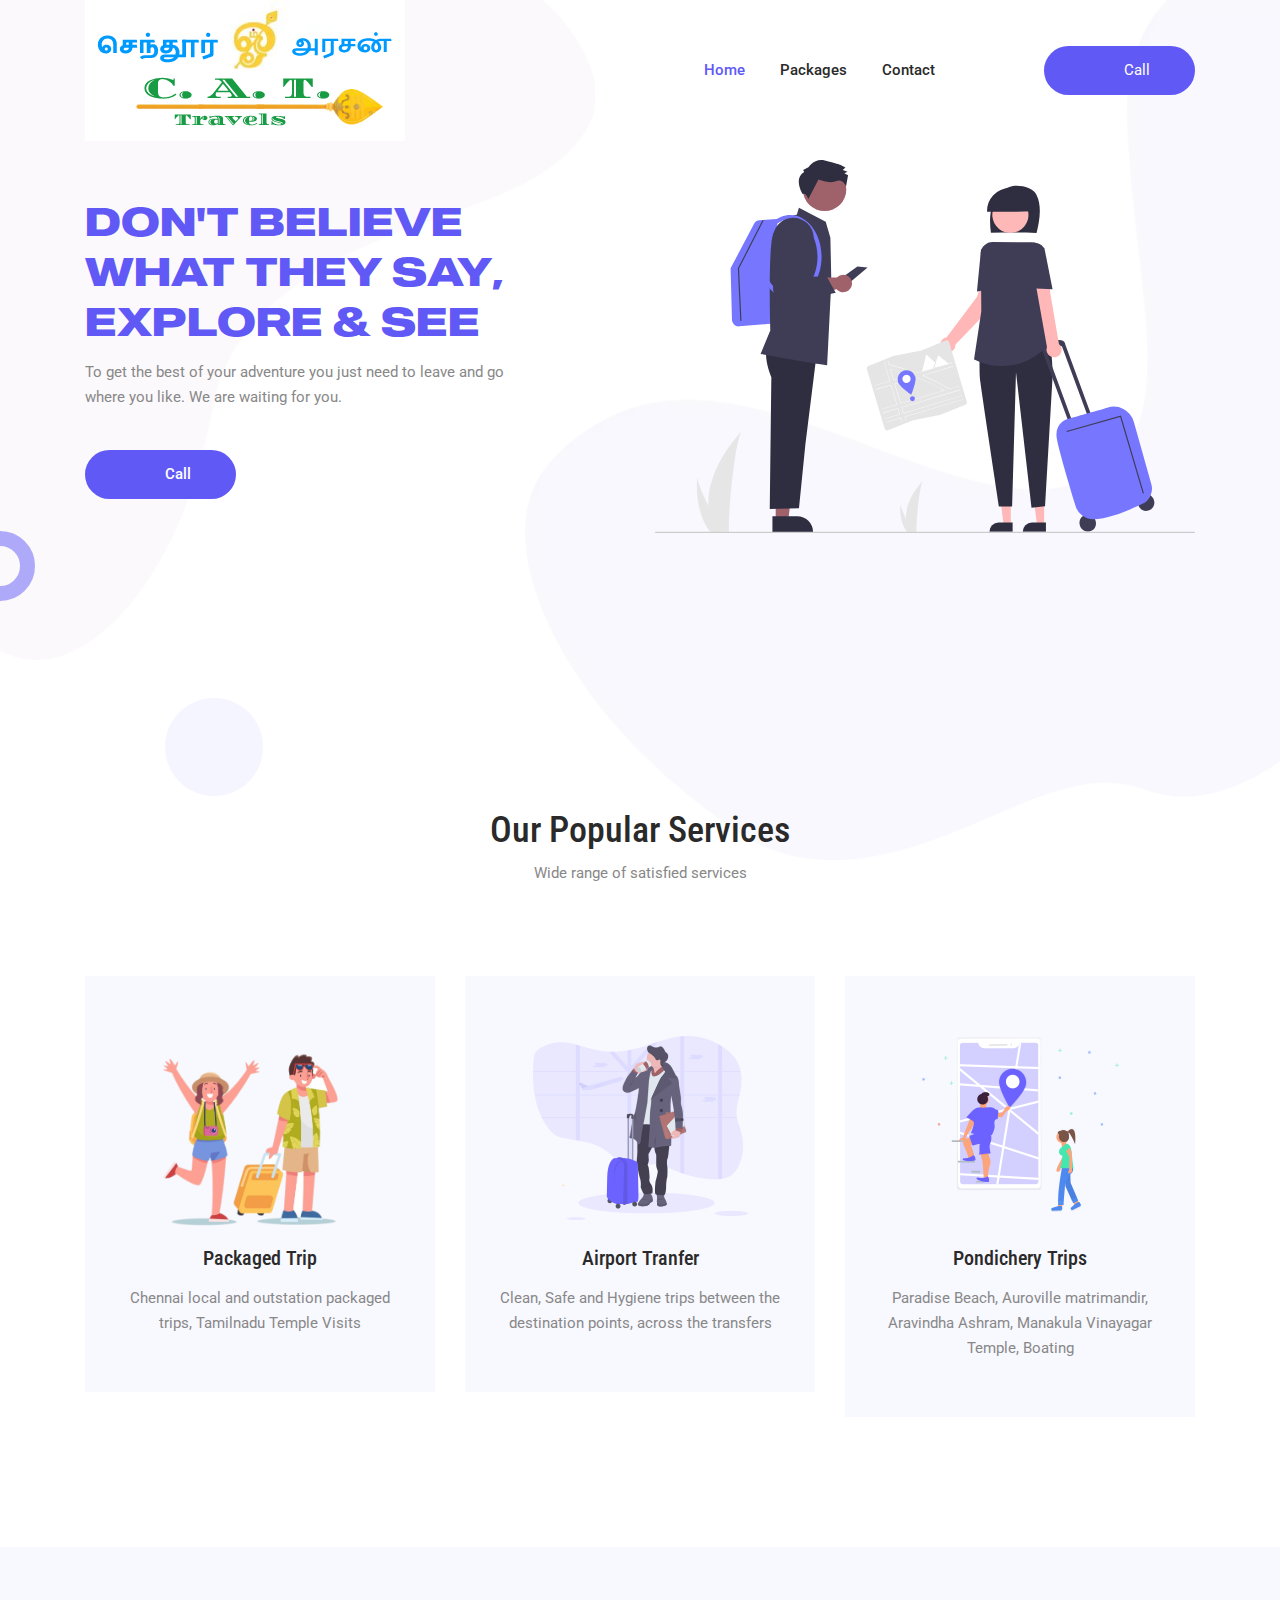
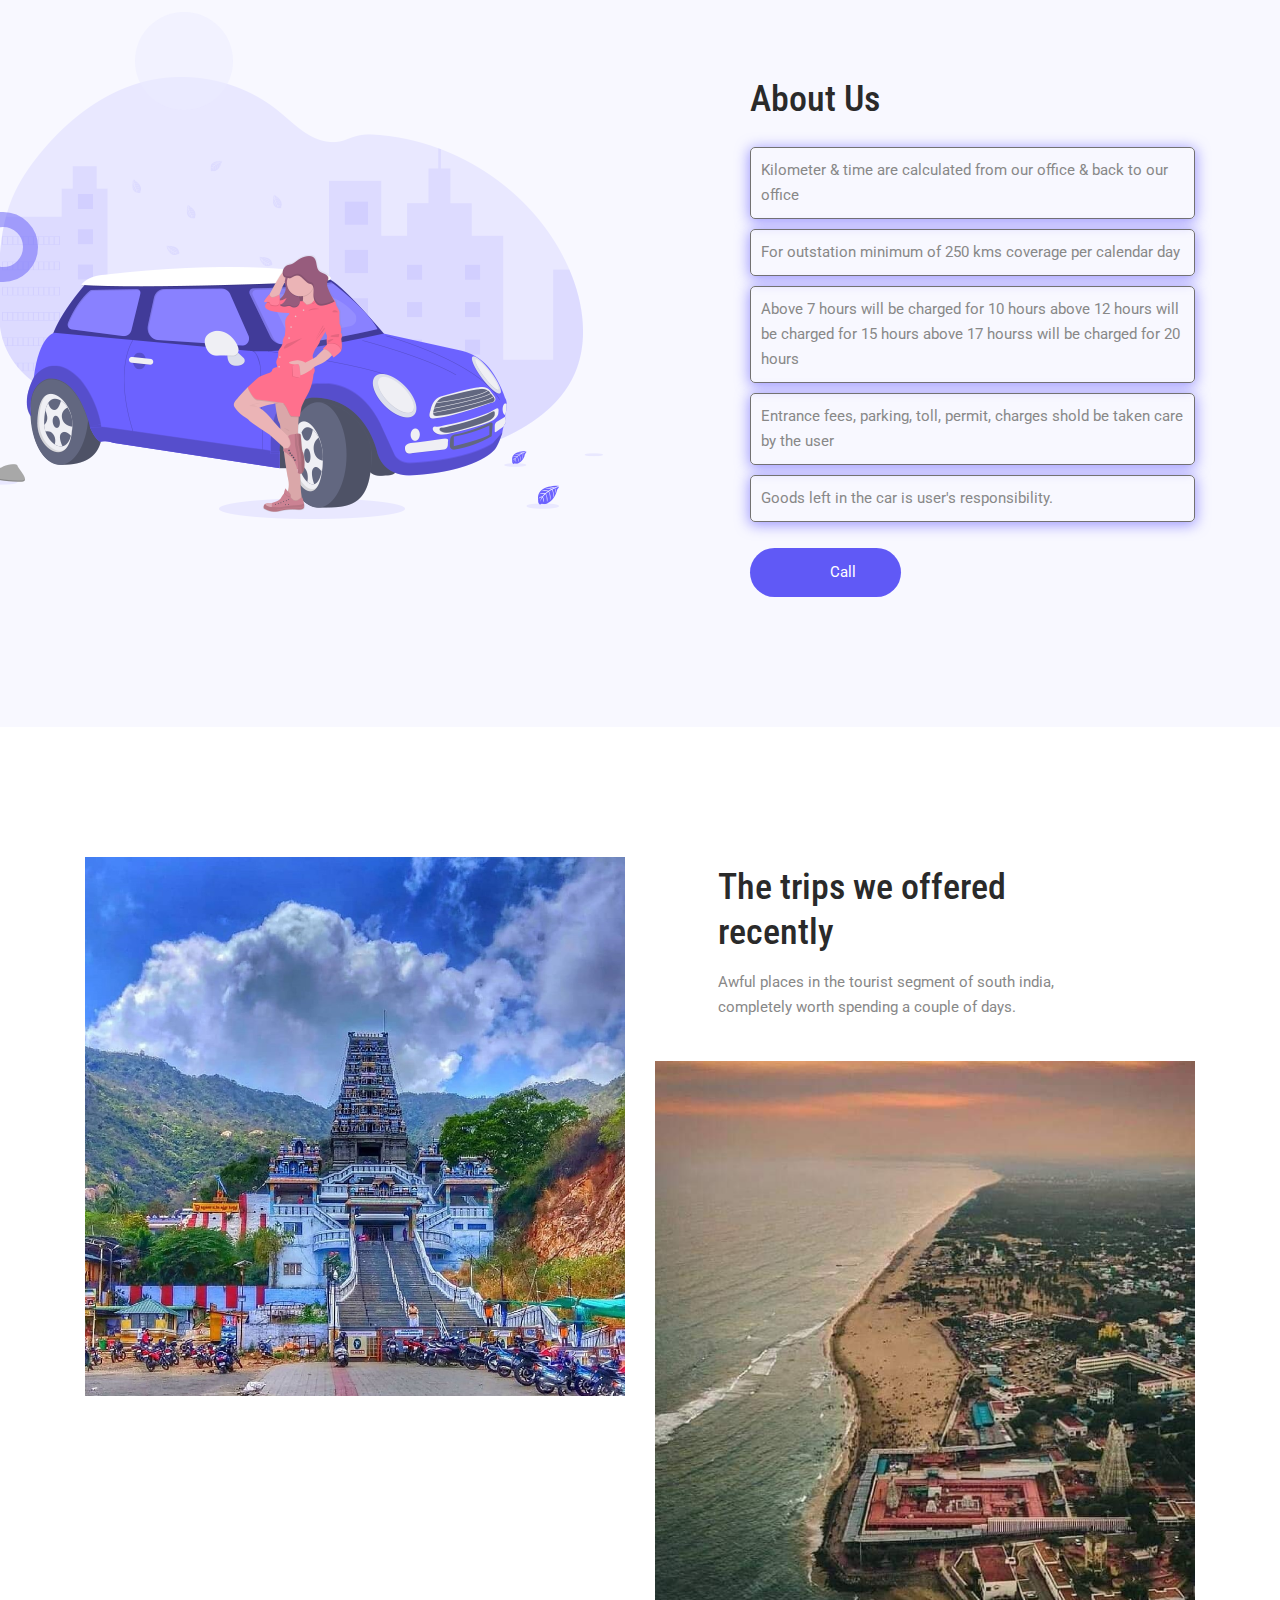
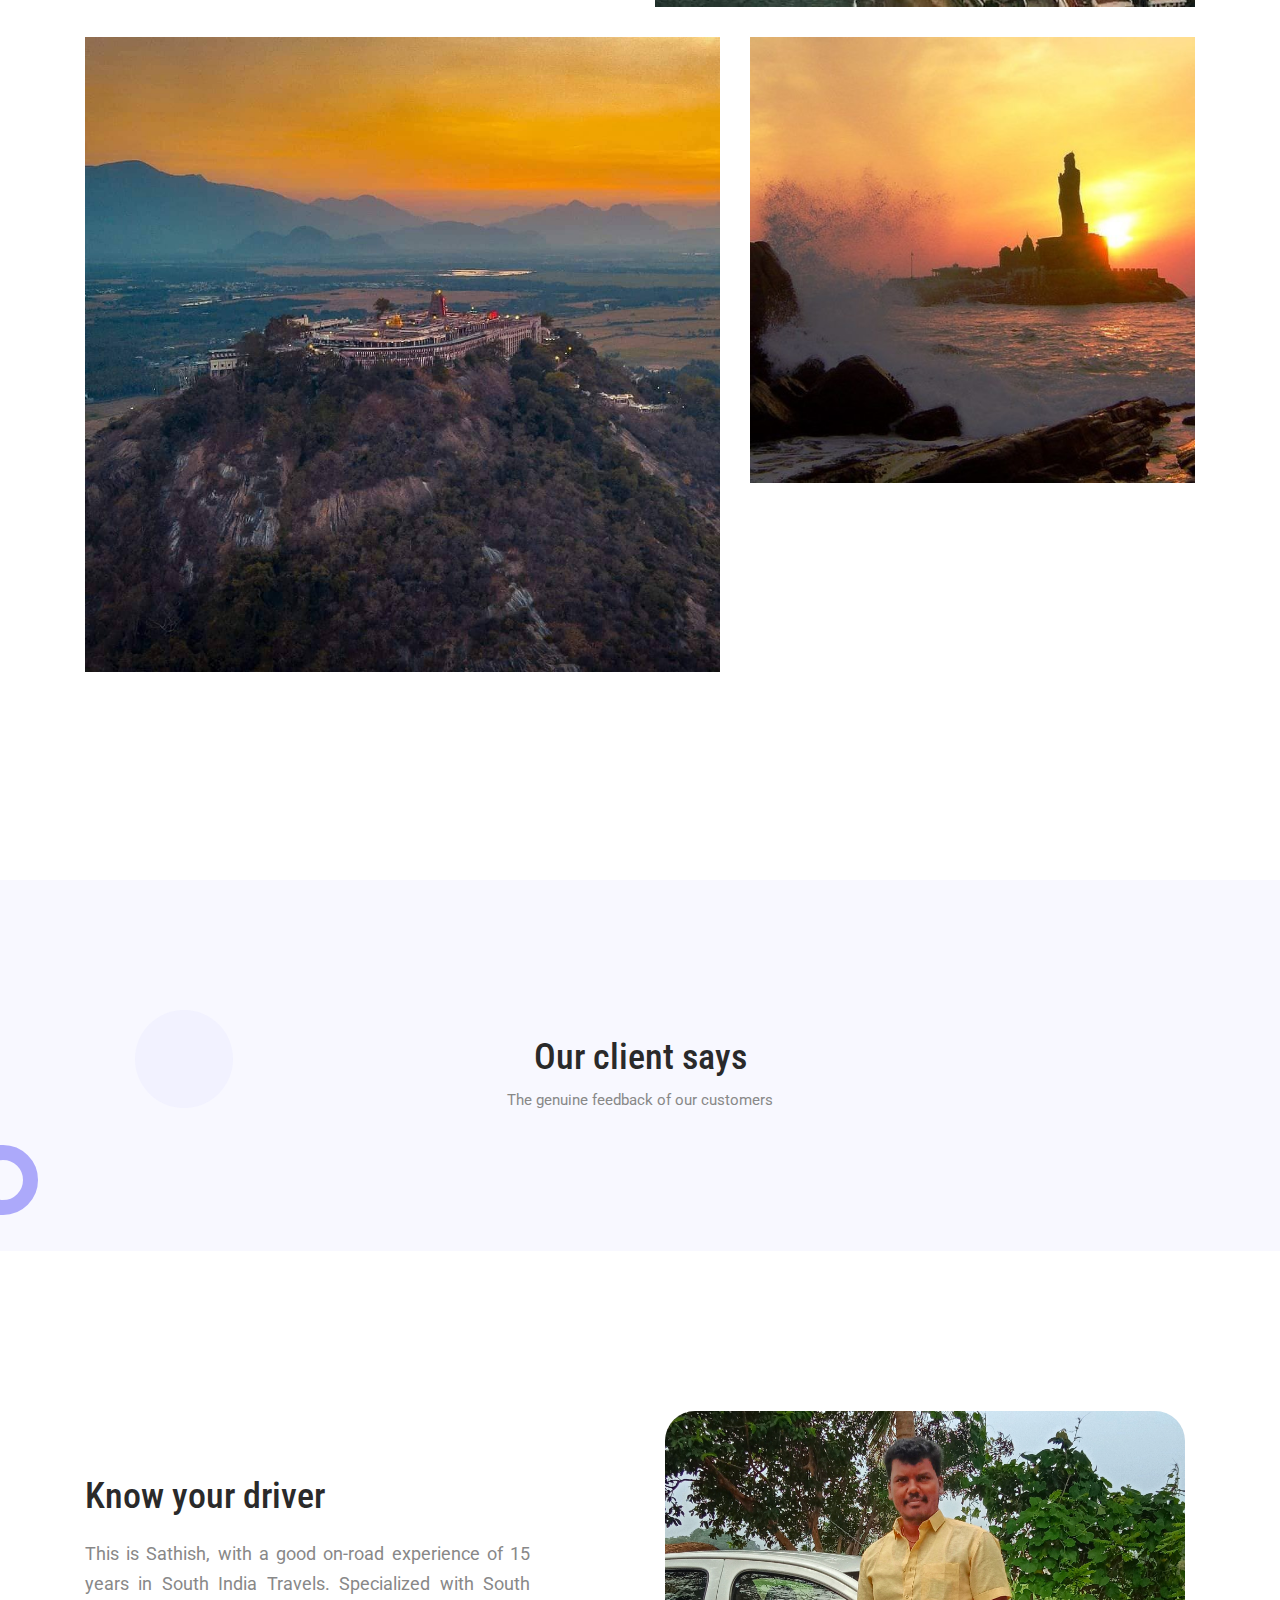
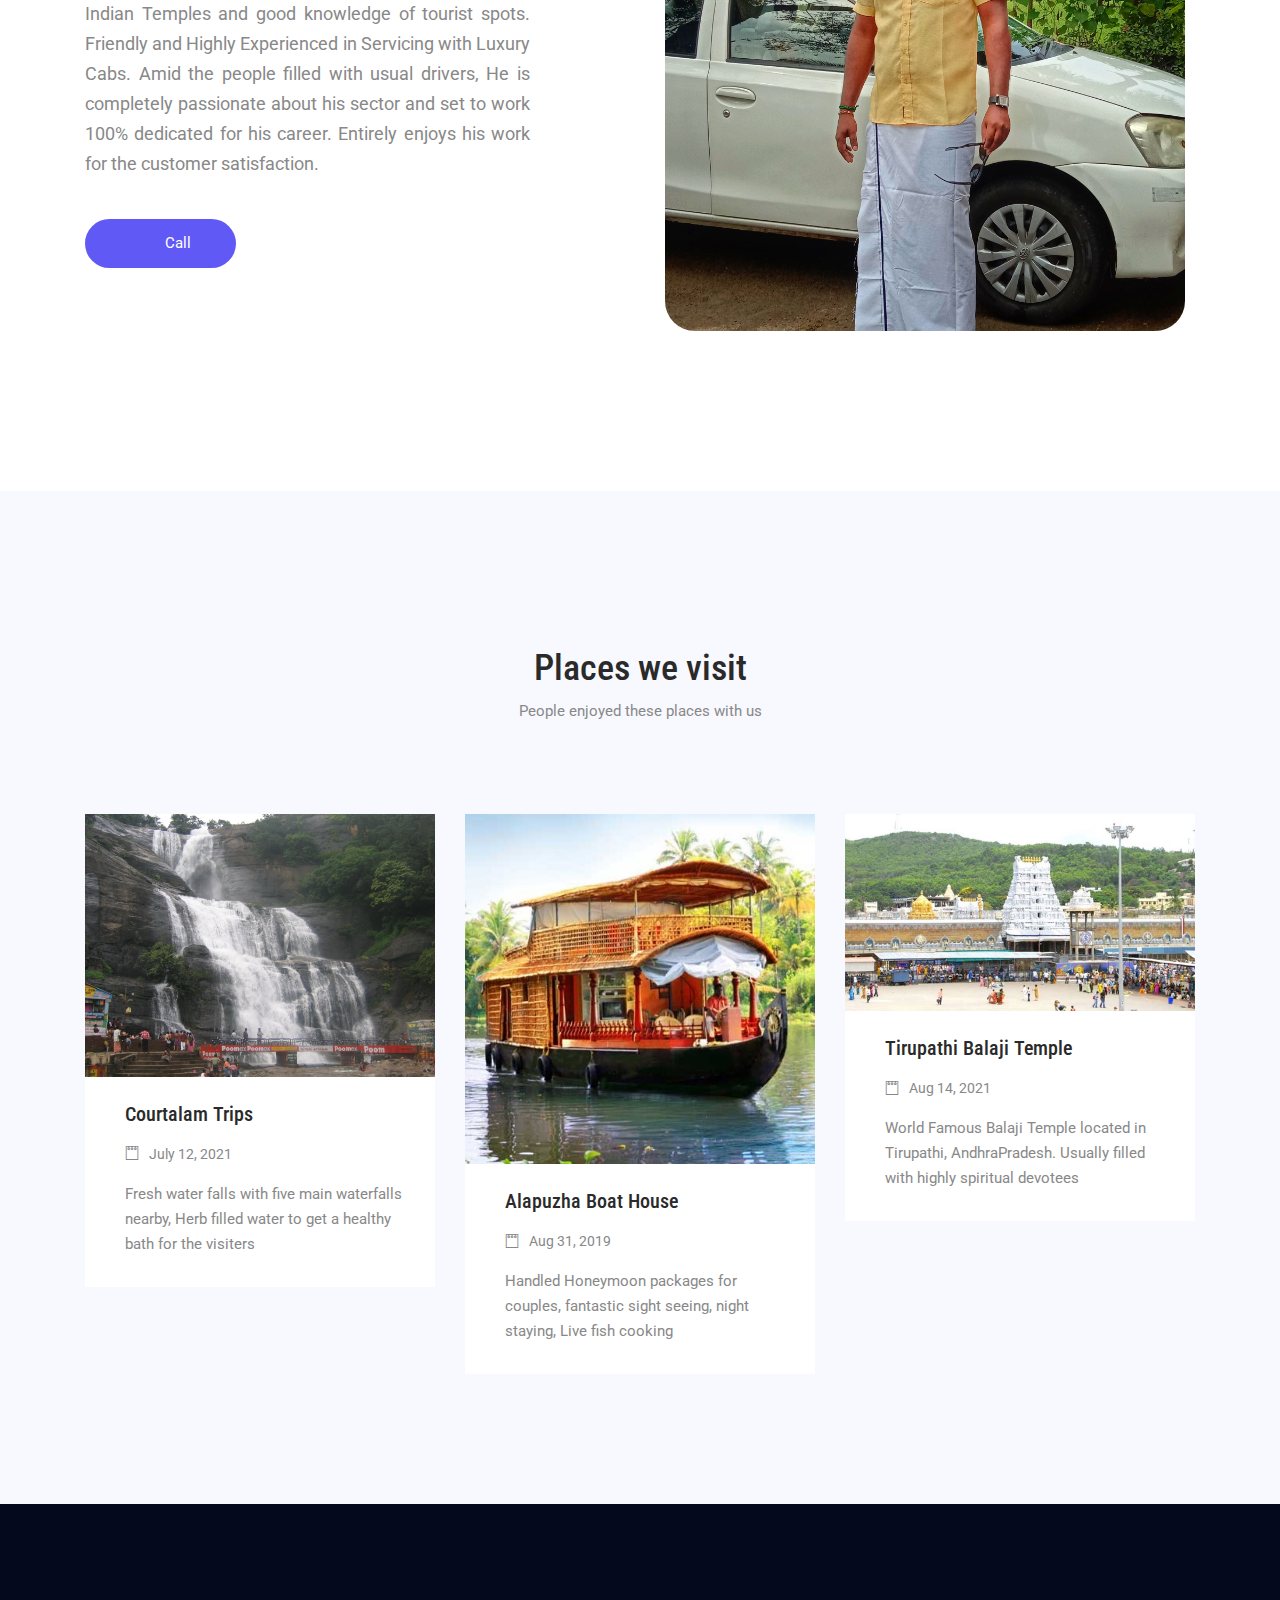
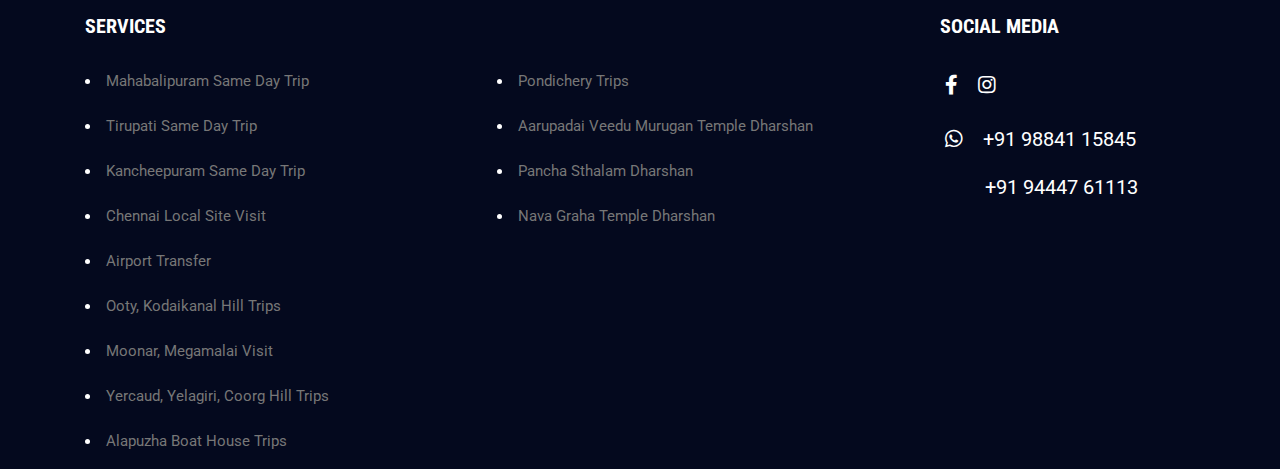
==== commit 43d36987: "Adding Packages" ====
--- a/index.html
+++ b/index.html
@@ -6,6 +6,18 @@
   <meta name="viewport" content="width=device-width, initial-scale=1.0">
   <meta http-equiv="X-UA-Compatible" content="ie=edge">
   <title>Chendur Arasan Travels</title>
+  <meta name="viewport" content="width=device-width, initial-scale=1">
+  <meta name="description" content="A Popular Travel Company in Tambaram Locality">
+  <meta name="author" content="Aravindh.S">
+  <meta property="og:description" content="A Popular Travel Company in Tambaram Locality">
+  <meta property="og:image" content="images/logo_new.png">
+  <meta property="og:image:type" content="image/jpg">
+  <meta property="og:image:width" content="1200">
+  <meta property="og:image:height" content="1200">
+  <meta property="og:image" content="images/logo_new.png">
+  <meta property="og:image:type" content="image/jpg">
+  <meta property="og:image:width" content="1200">
+  <meta property="og:image:height" content="620">
   <link rel="icon" href="images/logo_new.png" type="image/png">
   <link rel="stylesheet" href="css/bootstrap.css">
   <link rel="stylesheet" href="https://cdn.linearicons.com/free/1.0.0/icon-font.min.css">
@@ -68,7 +80,7 @@
           src="images/IFgJyM2ciexQpmGIdJwsCCkHbL6LAxYMlQMMPMqnEfuhAQQWawwoMowhFqhzGKRiuuNkoOlNcnzxACkEm5p0fI8IZBlGIKtTpzslrn7xf8D+m-EkoKXO2QAAAAASUVORK5CYII="
           alt="">
         <h2>Our Popular Services</h2>
-        <p>Fowl have fruit moveth male they are that place you will lesser</p>
+        <p>Wide range of satisfied services</p>
       </div>
       <div class="row">
         <div class="col-md-6 col-lg-4 mb-4 mb-lg-0">
